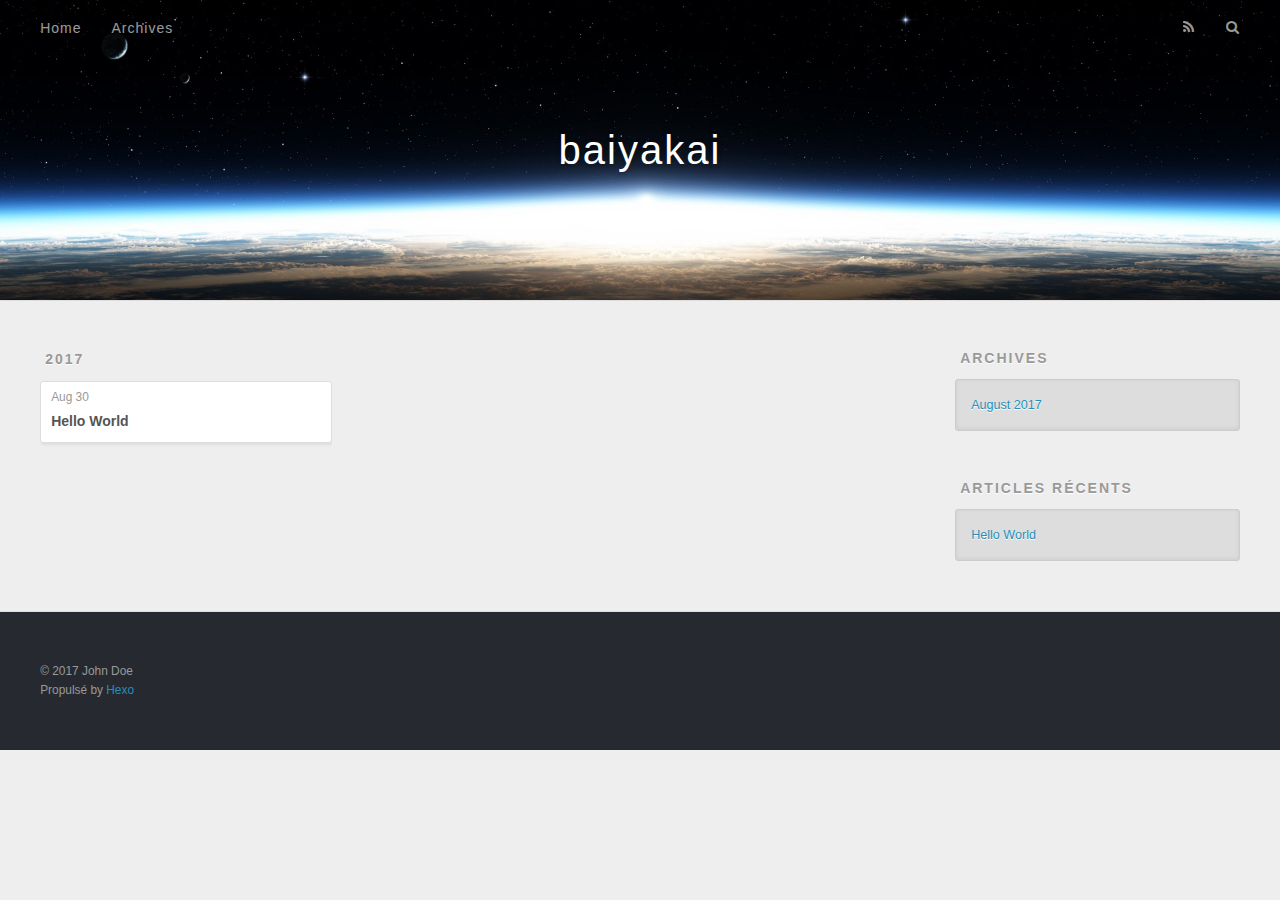
==== archives/index.html @ 4b51b8c6 "Site updated: 2017-08-30 03:11:16" ====
<!DOCTYPE html>
<html>
<head>
  <meta charset="utf-8">
  
  <title>Archives | baiyakai</title>
  <meta name="viewport" content="width=device-width, initial-scale=1, maximum-scale=1">
  <meta property="og:type" content="website">
<meta property="og:title" content="baiyakai">
<meta property="og:url" content="http://yoursite.com/archives/index.html">
<meta property="og:site_name" content="baiyakai">
<meta name="twitter:card" content="summary">
<meta name="twitter:title" content="baiyakai">
  
    <link rel="alternate" href="/atom.xml" title="baiyakai" type="application/atom+xml">
  
  
    <link rel="icon" href="/favicon.png">
  
  
    <link href="//fonts.googleapis.com/css?family=Source+Code+Pro" rel="stylesheet" type="text/css">
  
  <link rel="stylesheet" href="/css/style.css">
  

</head>

<body>
  <div id="container">
    <div id="wrap">
      <header id="header">
  <div id="banner"></div>
  <div id="header-outer" class="outer">
    <div id="header-title" class="inner">
      <h1 id="logo-wrap">
        <a href="/" id="logo">baiyakai</a>
      </h1>
      
    </div>
    <div id="header-inner" class="inner">
      <nav id="main-nav">
        <a id="main-nav-toggle" class="nav-icon"></a>
        
          <a class="main-nav-link" href="/">Home</a>
        
          <a class="main-nav-link" href="/archives">Archives</a>
        
      </nav>
      <nav id="sub-nav">
        
          <a id="nav-rss-link" class="nav-icon" href="/atom.xml" title="Flux RSS"></a>
        
        <a id="nav-search-btn" class="nav-icon" title="Rechercher"></a>
      </nav>
      <div id="search-form-wrap">
        <form action="//google.com/search" method="get" accept-charset="UTF-8" class="search-form"><input type="search" name="q" class="search-form-input" placeholder="Search"><button type="submit" class="search-form-submit">&#xF002;</button><input type="hidden" name="sitesearch" value="http://yoursite.com"></form>
      </div>
    </div>
  </div>
</header>
      <div class="outer">
        <section id="main">
  
  
    
    
      
      
      <section class="archives-wrap">
        <div class="archive-year-wrap">
          <a href="/archives/2017" class="archive-year">2017</a>
        </div>
        <div class="archives">
    
    <article class="archive-article archive-type-post">
  <div class="archive-article-inner">
    <header class="archive-article-header">
      <a href="/2017/08/30/hello-world/" class="archive-article-date">
  <time datetime="2017-08-29T18:01:33.003Z" itemprop="datePublished">Aug 30</time>
</a>
      
  
    <h1 itemprop="name">
      <a class="archive-article-title" href="/2017/08/30/hello-world/">Hello World</a>
    </h1>
  

    </header>
  </div>
</article>
  
  
    </div></section>
  

</section>
        
          <aside id="sidebar">
  
    

  
    

  
    
  
    
  <div class="widget-wrap">
    <h3 class="widget-title">Archives</h3>
    <div class="widget">
      <ul class="archive-list"><li class="archive-list-item"><a class="archive-list-link" href="/archives/2017/08/">August 2017</a></li></ul>
    </div>
  </div>


  
    
  <div class="widget-wrap">
    <h3 class="widget-title">Articles récents</h3>
    <div class="widget">
      <ul>
        
          <li>
            <a href="/2017/08/30/hello-world/">Hello World</a>
          </li>
        
      </ul>
    </div>
  </div>

  
</aside>
        
      </div>
      <footer id="footer">
  
  <div class="outer">
    <div id="footer-info" class="inner">
      &copy; 2017 John Doe<br>
      Propulsé by <a href="http://hexo.io/" target="_blank">Hexo</a>
    </div>
  </div>
</footer>
    </div>
    <nav id="mobile-nav">
  
    <a href="/" class="mobile-nav-link">Home</a>
  
    <a href="/archives" class="mobile-nav-link">Archives</a>
  
</nav>
    

<script src="//ajax.googleapis.com/ajax/libs/jquery/2.0.3/jquery.min.js"></script>


  <link rel="stylesheet" href="/fancybox/jquery.fancybox.css">
  <script src="/fancybox/jquery.fancybox.pack.js"></script>


<script src="/js/script.js"></script>

  </div>
</body>
</html>
---- css/style.css ----
body {
  width: 100%;
}
body:before,
body:after {
  content: "";
  display: table;
}
body:after {
  clear: both;
}
html,
body,
div,
span,
applet,
object,
iframe,
h1,
h2,
h3,
h4,
h5,
h6,
p,
blockquote,
pre,
a,
abbr,
acronym,
address,
big,
cite,
code,
del,
dfn,
em,
img,
ins,
kbd,
q,
s,
samp,
small,
strike,
strong,
sub,
sup,
tt,
var,
dl,
dt,
dd,
ol,
ul,
li,
fieldset,
form,
label,
legend,
table,
caption,
tbody,
tfoot,
thead,
tr,
th,
td {
  margin: 0;
  padding: 0;
  border: 0;
  outline: 0;
  font-weight: inherit;
  font-style: inherit;
  font-family: inherit;
  font-size: 100%;
  vertical-align: baseline;
}
body {
  line-height: 1;
  color: #000;
  background: #fff;
}
ol,
ul {
  list-style: none;
}
table {
  border-collapse: separate;
  border-spacing: 0;
  vertical-align: middle;
}
caption,
th,
td {
  text-align: left;
  font-weight: normal;
  vertical-align: middle;
}
a img {
  border: none;
}
input,
button {
  margin: 0;
  padding: 0;
}
input::-moz-focus-inner,
button::-moz-focus-inner {
  border: 0;
  padding: 0;
}
@font-face {
  font-family: FontAwesome;
  font-style: normal;
  font-weight: normal;
  src: url("fonts/fontawesome-webfont.eot?v=#4.0.3");
  src: url("fonts/fontawesome-webfont.eot?#iefix&v=#4.0.3") format("embedded-opentype"), url("fonts/fontawesome-webfont.woff?v=#4.0.3") format("woff"), url("fonts/fontawesome-webfont.ttf?v=#4.0.3") format("truetype"), url("fonts/fontawesome-webfont.svg#fontawesomeregular?v=#4.0.3") format("svg");
}
html,
body,
#container {
  height: 100%;
}
body {
  background: #eee;
  font: 14px "Helvetica Neue", Helvetica, Arial, sans-serif;
  -webkit-text-size-adjust: 100%;
}
.outer {
  max-width: 1220px;
  margin: 0 auto;
  padding: 0 20px;
}
.outer:before,
.outer:after {
  content: "";
  display: table;
}
.outer:after {
  clear: both;
}
.inner {
  display: inline;
  float: left;
  width: 98.33333333333333%;
  margin: 0 0.833333333333333%;
}
.left,
.alignleft {
  float: left;
}
.right,
.alignright {
  float: right;
}
.clear {
  clear: both;
}
#container {
  position: relative;
}
.mobile-nav-on {
  overflow: hidden;
}
#wrap {
  height: 100%;
  width: 100%;
  position: absolute;
  top: 0;
  left: 0;
  -webkit-transition: 0.2s ease-out;
  -moz-transition: 0.2s ease-out;
  -ms-transition: 0.2s ease-out;
  transition: 0.2s ease-out;
  z-index: 1;
  background: #eee;
}
.mobile-nav-on #wrap {
  left: 280px;
}
@media screen and (min-width: 768px) {
  #main {
    display: inline;
    float: left;
    width: 73.33333333333333%;
    margin: 0 0.833333333333333%;
  }
}
.article-date,
.article-category-link,
.archive-year,
.widget-title {
  text-decoration: none;
  text-transform: uppercase;
  letter-spacing: 2px;
  color: #999;
  margin-bottom: 1em;
  margin-left: 5px;
  line-height: 1em;
  text-shadow: 0 1px #fff;
  font-weight: bold;
}
.article-inner,
.archive-article-inner {
  background: #fff;
  -webkit-box-shadow: 1px 2px 3px #ddd;
  box-shadow: 1px 2px 3px #ddd;
  border: 1px solid #ddd;
  border-radius: 3px;
}
.article-entry h1,
.widget h1 {
  font-size: 2em;
}
.article-entry h2,
.widget h2 {
  font-size: 1.5em;
}
.article-entry h3,
.widget h3 {
  font-size: 1.3em;
}
.article-entry h4,
.widget h4 {
  font-size: 1.2em;
}
.article-entry h5,
.widget h5 {
  font-size: 1em;
}
.article-entry h6,
.widget h6 {
  font-size: 1em;
  color: #999;
}
.article-entry hr,
.widget hr {
  border: 1px dashed #ddd;
}
.article-entry strong,
.widget strong {
  font-weight: bold;
}
.article-entry em,
.widget em,
.article-entry cite,
.widget cite {
  font-style: italic;
}
.article-entry sup,
.widget sup,
.article-entry sub,
.widget sub {
  font-size: 0.75em;
  line-height: 0;
  position: relative;
  vertical-align: baseline;
}
.article-entry sup,
.widget sup {
  top: -0.5em;
}
.article-entry sub,
.widget sub {
  bottom: -0.2em;
}
.article-entry small,
.widget small {
  font-size: 0.85em;
}
.article-entry acronym,
.widget acronym,
.article-entry abbr,
.widget abbr {
  border-bottom: 1px dotted;
}
.article-entry ul,
.widget ul,
.article-entry ol,
.widget ol,
.article-entry dl,
.widget dl {
  margin: 0 20px;
  line-height: 1.6em;
}
.article-entry ul ul,
.widget ul ul,
.article-entry ol ul,
.widget ol ul,
.article-entry ul ol,
.widget ul ol,
.article-entry ol ol,
.widget ol ol {
  margin-top: 0;
  margin-bottom: 0;
}
.article-entry ul,
.widget ul {
  list-style: disc;
}
.article-entry ol,
.widget ol {
  list-style: decimal;
}
.article-entry dt,
.widget dt {
  font-weight: bold;
}
#header {
  height: 300px;
  position: relative;
  border-bottom: 1px solid #ddd;
}
#header:before,
#header:after {
  content: "";
  position: absolute;
  left: 0;
  right: 0;
  height: 40px;
}
#header:before {
  top: 0;
  background: -webkit-linear-gradient(rgba(0,0,0,0.2), transparent);
  background: -moz-linear-gradient(rgba(0,0,0,0.2), transparent);
  background: -ms-linear-gradient(rgba(0,0,0,0.2), transparent);
  background: linear-gradient(rgba(0,0,0,0.2), transparent);
}
#header:after {
  bottom: 0;
  background: -webkit-linear-gradient(transparent, rgba(0,0,0,0.2));
  background: -moz-linear-gradient(transparent, rgba(0,0,0,0.2));
  background: -ms-linear-gradient(transparent, rgba(0,0,0,0.2));
  background: linear-gradient(transparent, rgba(0,0,0,0.2));
}
#header-outer {
  height: 100%;
  position: relative;
}
#header-inner {
  position: relative;
  overflow: hidden;
}
#banner {
  position: absolute;
  top: 0;
  left: 0;
  width: 100%;
  height: 100%;
  background: url("images/banner.jpg") center #000;
  -webkit-background-size: cover;
  -moz-background-size: cover;
  background-size: cover;
  z-index: -1;
}
#header-title {
  text-align: center;
  height: 40px;
  position: absolute;
  top: 50%;
  left: 0;
  margin-top: -20px;
}
#logo,
#subtitle {
  text-decoration: none;
  color: #fff;
  font-weight: 300;
  text-shadow: 0 1px 4px rgba(0,0,0,0.3);
}
#logo {
  font-size: 40px;
  line-height: 40px;
  letter-spacing: 2px;
}
#subtitle {
  font-size: 16px;
  line-height: 16px;
  letter-spacing: 1px;
}
#subtitle-wrap {
  margin-top: 16px;
}
#main-nav {
  float: left;
  margin-left: -15px;
}
.nav-icon,
.main-nav-link {
  float: left;
  color: #fff;
  opacity: 0.6;
  text-decoration: none;
  text-shadow: 0 1px rgba(0,0,0,0.2);
  -webkit-transition: opacity 0.2s;
  -moz-transition: opacity 0.2s;
  -ms-transition: opacity 0.2s;
  transition: opacity 0.2s;
  display: block;
  padding: 20px 15px;
}
.nav-icon:hover,
.main-nav-link:hover {
  opacity: 1;
}
.nav-icon {
  font-family: FontAwesome;
  text-align: center;
  font-size: 14px;
  width: 14px;
  height: 14px;
  padding: 20px 15px;
  position: relative;
  cursor: pointer;
}
.main-nav-link {
  font-weight: 300;
  letter-spacing: 1px;
}
@media screen and (max-width: 479px) {
  .main-nav-link {
    display: none;
  }
}
#main-nav-toggle {
  display: none;
}
#main-nav-toggle:before {
  content: "\f0c9";
}
@media screen and (max-width: 479px) {
  #main-nav-toggle {
    display: block;
  }
}
#sub-nav {
  float: right;
  margin-right: -15px;
}
#nav-rss-link:before {
  content: "\f09e";
}
#nav-search-btn:before {
  content: "\f002";
}
#search-form-wrap {
  position: absolute;
  top: 15px;
  width: 150px;
  height: 30px;
  right: -150px;
  opacity: 0;
  -webkit-transition: 0.2s ease-out;
  -moz-transition: 0.2s ease-out;
  -ms-transition: 0.2s ease-out;
  transition: 0.2s ease-out;
}
#search-form-wrap.on {
  opacity: 1;
  right: 0;
}
@media screen and (max-width: 479px) {
  #search-form-wrap {
    width: 100%;
    right: -100%;
  }
}
.search-form {
  position: absolute;
  top: 0;
  left: 0;
  right: 0;
  background: #fff;
  padding: 5px 15px;
  border-radius: 15px;
  -webkit-box-shadow: 0 0 10px rgba(0,0,0,0.3);
  box-shadow: 0 0 10px rgba(0,0,0,0.3);
}
.search-form-input {
  border: none;
  background: none;
  color: #555;
  width: 100%;
  font: 13px "Helvetica Neue", Helvetica, Arial, sans-serif;
  outline: none;
}
.search-form-input::-webkit-search-results-decoration,
.search-form-input::-webkit-search-cancel-button {
  -webkit-appearance: none;
}
.search-form-submit {
  position: absolute;
  top: 50%;
  right: 10px;
  margin-top: -7px;
  font: 13px FontAwesome;
  border: none;
  background: none;
  color: #bbb;
  cursor: pointer;
}
.search-form-submit:hover,
.search-form-submit:focus {
  color: #777;
}
.article {
  margin: 50px 0;
}
.article-inner {
  overflow: hidden;
}
.article-meta:before,
.article-meta:after {
  content: "";
  display: table;
}
.article-meta:after {
  clear: both;
}
.article-date {
  float: left;
}
.article-category {
  float: left;
  line-height: 1em;
  color: #ccc;
  text-shadow: 0 1px #fff;
  margin-left: 8px;
}
.article-category:before {
  content: "\2022";
}
.article-category-link {
  margin: 0 12px 1em;
}
.article-header {
  padding: 20px 20px 0;
}
.article-title {
  text-decoration: none;
  font-size: 2em;
  font-weight: bold;
  color: #555;
  line-height: 1.1em;
  -webkit-transition: color 0.2s;
  -moz-transition: color 0.2s;
  -ms-transition: color 0.2s;
  transition: color 0.2s;
}
a.article-title:hover {
  color: #258fb8;
}
.article-entry {
  color: #555;
  padding: 0 20px;
}
.article-entry:before,
.article-entry:after {
  content: "";
  display: table;
}
.article-entry:after {
  clear: both;
}
.article-entry p,
.article-entry table {
  line-height: 1.6em;
  margin: 1.6em 0;
}
.article-entry h1,
.article-entry h2,
.article-entry h3,
.article-entry h4,
.article-entry h5,
.article-entry h6 {
  font-weight: bold;
}
.article-entry h1,
.article-entry h2,
.article-entry h3,
.article-entry h4,
.article-entry h5,
.article-entry h6 {
  line-height: 1.1em;
  margin: 1.1em 0;
}
.article-entry a {
  color: #258fb8;
  text-decoration: none;
}
.article-entry a:hover {
  text-decoration: underline;
}
.article-entry ul,
.article-entry ol,
.article-entry dl {
  margin-top: 1.6em;
  margin-bottom: 1.6em;
}
.article-entry img,
.article-entry video {
  max-width: 100%;
  height: auto;
  display: block;
  margin: auto;
}
.article-entry iframe {
  border: none;
}
.article-entry table {
  width: 100%;
  border-collapse: collapse;
  border-spacing: 0;
}
.article-entry th {
  font-weight: bold;
  border-bottom: 3px solid #ddd;
  padding-bottom: 0.5em;
}
.article-entry td {
  border-bottom: 1px solid #ddd;
  padding: 10px 0;
}
.article-entry blockquote {
  font-family: Georgia, "Times New Roman", serif;
  font-size: 1.4em;
  margin: 1.6em 20px;
  text-align: center;
}
.article-entry blockquote footer {
  font-size: 14px;
  margin: 1.6em 0;
  font-family: "Helvetica Neue", Helvetica, Arial, sans-serif;
}
.article-entry blockquote footer cite:before {
  content: "—";
  padding: 0 0.5em;
}
.article-entry .pullquote {
  text-align: left;
  width: 45%;
  margin: 0;
}
.article-entry .pullquote.left {
  margin-left: 0.5em;
  margin-right: 1em;
}
.article-entry .pullquote.right {
  margin-right: 0.5em;
  margin-left: 1em;
}
.article-entry .caption {
  color: #999;
  display: block;
  font-size: 0.9em;
  margin-top: 0.5em;
  position: relative;
  text-align: center;
}
.article-entry .video-container {
  position: relative;
  padding-top: 56.25%;
  height: 0;
  overflow: hidden;
}
.article-entry .video-container iframe,
.article-entry .video-container object,
.article-entry .video-container embed {
  position: absolute;
  top: 0;
  left: 0;
  width: 100%;
  height: 100%;
  margin-top: 0;
}
.article-more-link a {
  display: inline-block;
  line-height: 1em;
  padding: 6px 15px;
  border-radius: 15px;
  background: #eee;
  color: #999;
  text-shadow: 0 1px #fff;
  text-decoration: none;
}
.article-more-link a:hover {
  background: #258fb8;
  color: #fff;
  text-decoration: none;
  text-shadow: 0 1px #1e7293;
}
.article-footer {
  font-size: 0.85em;
  line-height: 1.6em;
  border-top: 1px solid #ddd;
  padding-top: 1.6em;
  margin: 0 20px 20px;
}
.article-footer:before,
.article-footer:after {
  content: "";
  display: table;
}
.article-footer:after {
  clear: both;
}
.article-footer a {
  color: #999;
  text-decoration: none;
}
.article-footer a:hover {
  color: #555;
}
.article-tag-list-item {
  float: left;
  margin-right: 10px;
}
.article-tag-list-link:before {
  content: "#";
}
.article-comment-link {
  float: right;
}
.article-comment-link:before {
  content: "\f075";
  font-family: FontAwesome;
  padding-right: 8px;
}
.article-share-link {
  cursor: pointer;
  float: right;
  margin-left: 20px;
}
.article-share-link:before {
  content: "\f064";
  font-family: FontAwesome;
  padding-right: 6px;
}
#article-nav {
  position: relative;
}
#article-nav:before,
#article-nav:after {
  content: "";
  display: table;
}
#article-nav:after {
  clear: both;
}
@media screen and (min-width: 768px) {
  #article-nav {
    margin: 50px 0;
  }
  #article-nav:before {
    width: 8px;
    height: 8px;
    position: absolute;
    top: 50%;
    left: 50%;
    margin-top: -4px;
    margin-left: -4px;
    content: "";
    border-radius: 50%;
    background: #ddd;
    -webkit-box-shadow: 0 1px 2px #fff;
    box-shadow: 0 1px 2px #fff;
  }
}
.article-nav-link-wrap {
  text-decoration: none;
  text-shadow: 0 1px #fff;
  color: #999;
  -webkit-box-sizing: border-box;
  -moz-box-sizing: border-box;
  box-sizing: border-box;
  margin-top: 50px;
  text-align: center;
  display: block;
}
.article-nav-link-wrap:hover {
  color: #555;
}
@media screen and (min-width: 768px) {
  .article-nav-link-wrap {
    width: 50%;
    margin-top: 0;
  }
}
@media screen and (min-width: 768px) {
  #article-nav-newer {
    float: left;
    text-align: right;
    padding-right: 20px;
  }
}
@media screen and (min-width: 768px) {
  #article-nav-older {
    float: right;
    text-align: left;
    padding-left: 20px;
  }
}
.article-nav-caption {
  text-transform: uppercase;
  letter-spacing: 2px;
  color: #ddd;
  line-height: 1em;
  font-weight: bold;
}
#article-nav-newer .article-nav-caption {
  margin-right: -2px;
}
.article-nav-title {
  font-size: 0.85em;
  line-height: 1.6em;
  margin-top: 0.5em;
}
.article-share-box {
  position: absolute;
  display: none;
  background: #fff;
  -webkit-box-shadow: 1px 2px 10px rgba(0,0,0,0.2);
  box-shadow: 1px 2px 10px rgba(0,0,0,0.2);
  border-radius: 3px;
  margin-left: -145px;
  overflow: hidden;
  z-index: 1;
}
.article-share-box.on {
  display: block;
}
.article-share-input {
  width: 100%;
  background: none;
  -webkit-box-sizing: border-box;
  -moz-box-sizing: border-box;
  box-sizing: border-box;
  font: 14px "Helvetica Neue", Helvetica, Arial, sans-serif;
  padding: 0 15px;
  color: #555;
  outline: none;
  border: 1px solid #ddd;
  border-radius: 3px 3px 0 0;
  height: 36px;
  line-height: 36px;
}
.article-share-links {
  background: #eee;
}
.article-share-links:before,
.article-share-links:after {
  content: "";
  display: table;
}
.article-share-links:after {
  clear: both;
}
.article-share-twitter,
.article-share-facebook,
.article-share-pinterest,
.article-share-google {
  width: 50px;
  height: 36px;
  display: block;
  float: left;
  position: relative;
  color: #999;
  text-shadow: 0 1px #fff;
}
.article-share-twitter:before,
.article-share-facebook:before,
.article-share-pinterest:before,
.article-share-google:before {
  font-size: 20px;
  font-family: FontAwesome;
  width: 20px;
  height: 20px;
  position: absolute;
  top: 50%;
  left: 50%;
  margin-top: -10px;
  margin-left: -10px;
  text-align: center;
}
.article-share-twitter:hover,
.article-share-facebook:hover,
.article-share-pinterest:hover,
.article-share-google:hover {
  color: #fff;
}
.article-share-twitter:before {
  content: "\f099";
}
.article-share-twitter:hover {
  background: #00aced;
  text-shadow: 0 1px #008abe;
}
.article-share-facebook:before {
  content: "\f09a";
}
.article-share-facebook:hover {
  background: #3b5998;
  text-shadow: 0 1px #2f477a;
}
.article-share-pinterest:before {
  content: "\f0d2";
}
.article-share-pinterest:hover {
  background: #cb2027;
  text-shadow: 0 1px #a21a1f;
}
.article-share-google:before {
  content: "\f0d5";
}
.article-share-google:hover {
  background: #dd4b39;
  text-shadow: 0 1px #be3221;
}
.article-gallery {
  background: #000;
  position: relative;
}
.article-gallery-photos {
  position: relative;
  overflow: hidden;
}
.article-gallery-img {
  display: none;
  max-width: 100%;
}
.article-gallery-img:first-child {
  display: block;
}
.article-gallery-img.loaded {
  position: absolute;
  display: block;
}
.article-gallery-img img {
  display: block;
  max-width: 100%;
  margin: 0 auto;
}
#comments {
  background: #fff;
  -webkit-box-shadow: 1px 2px 3px #ddd;
  box-shadow: 1px 2px 3px #ddd;
  padding: 20px;
  border: 1px solid #ddd;
  border-radius: 3px;
  margin: 50px 0;
}
#comments a {
  color: #258fb8;
}
.archives-wrap {
  margin: 50px 0;
}
.archives:before,
.archives:after {
  content: "";
  display: table;
}
.archives:after {
  clear: both;
}
.archive-year-wrap {
  margin-bottom: 1em;
}
.archives {
  -webkit-column-gap: 10px;
  -moz-column-gap: 10px;
  column-gap: 10px;
}
@media screen and (min-width: 480px) and (max-width: 767px) {
  .archives {
    -webkit-column-count: 2;
    -moz-column-count: 2;
    column-count: 2;
  }
}
@media screen and (min-width: 768px) {
  .archives {
    -webkit-column-count: 3;
    -moz-column-count: 3;
    column-count: 3;
  }
}
.archive-article {
  -webkit-column-break-inside: avoid;
  page-break-inside: avoid;
  overflow: hidden;
  break-inside: avoid-column;
}
.archive-article-inner {
  padding: 10px;
  margin-bottom: 15px;
}
.archive-article-title {
  text-decoration: none;
  font-weight: bold;
  color: #555;
  -webkit-transition: color 0.2s;
  -moz-transition: color 0.2s;
  -ms-transition: color 0.2s;
  transition: color 0.2s;
  line-height: 1.6em;
}
.archive-article-title:hover {
  color: #258fb8;
}
.archive-article-footer {
  margin-top: 1em;
}
.archive-article-date {
  color: #999;
  text-decoration: none;
  font-size: 0.85em;
  line-height: 1em;
  margin-bottom: 0.5em;
  display: block;
}
#page-nav {
  margin: 50px auto;
  background: #fff;
  -webkit-box-shadow: 1px 2px 3px #ddd;
  box-shadow: 1px 2px 3px #ddd;
  border: 1px solid #ddd;
  border-radius: 3px;
  text-align: center;
  color: #999;
  overflow: hidden;
}
#page-nav:before,
#page-nav:after {
  content: "";
  display: table;
}
#page-nav:after {
  clear: both;
}
#page-nav a,
#page-nav span {
  padding: 10px 20px;
  line-height: 1;
  height: 2ex;
}
#page-nav a {
  color: #999;
  text-decoration: none;
}
#page-nav a:hover {
  background: #999;
  color: #fff;
}
#page-nav .prev {
  float: left;
}
#page-nav .next {
  float: right;
}
#page-nav .page-number {
  display: inline-block;
}
@media screen and (max-width: 479px) {
  #page-nav .page-number {
    display: none;
  }
}
#page-nav .current {
  color: #555;
  font-weight: bold;
}
#page-nav .space {
  color: #ddd;
}
#footer {
  background: #262a30;
  padding: 50px 0;
  border-top: 1px solid #ddd;
  color: #999;
}
#footer a {
  color: #258fb8;
  text-decoration: none;
}
#footer a:hover {
  text-decoration: underline;
}
#footer-info {
  line-height: 1.6em;
  font-size: 0.85em;
}
.article-entry pre,
.article-entry .highlight {
  background: #2d2d2d;
  margin: 0 -20px;
  padding: 15px 20px;
  border-style: solid;
  border-color: #ddd;
  border-width: 1px 0;
  overflow: auto;
  color: #ccc;
  line-height: 22.400000000000002px;
}
.article-entry .highlight .gutter pre,
.article-entry .gist .gist-file .gist-data .line-numbers {
  color: #666;
  font-size: 0.85em;
}
.article-entry pre,
.article-entry code {
  font-family: "Source Code Pro", Consolas, Monaco, Menlo, Consolas, monospace;
}
.article-entry code {
  background: #eee;
  text-shadow: 0 1px #fff;
  padding: 0 0.3em;
}
.article-entry pre code {
  background: none;
  text-shadow: none;
  padding: 0;
}
.article-entry .highlight pre {
  border: none;
  margin: 0;
  padding: 0;
}
.article-entry .highlight table {
  margin: 0;
  width: auto;
}
.article-entry .highlight td {
  border: none;
  padding: 0;
}
.article-entry .highlight figcaption {
  font-size: 0.85em;
  color: #999;
  line-height: 1em;
  margin-bottom: 1em;
}
.article-entry .highlight figcaption:before,
.article-entry .highlight figcaption:after {
  content: "";
  display: table;
}
.article-entry .highlight figcaption:after {
  clear: both;
}
.article-entry .highlight figcaption a {
  float: right;
}
.article-entry .highlight .gutter pre {
  text-align: right;
  padding-right: 20px;
}
.article-entry .highlight .line {
  height: 22.400000000000002px;
}
.article-entry .highlight .line.marked {
  background: #515151;
}
.article-entry .gist {
  margin: 0 -20px;
  border-style: solid;
  border-color: #ddd;
  border-width: 1px 0;
  background: #2d2d2d;
  padding: 15px 20px 15px 0;
}
.article-entry .gist .gist-file {
  border: none;
  font-family: "Source Code Pro", Consolas, Monaco, Menlo, Consolas, monospace;
  margin: 0;
}
.article-entry .gist .gist-file .gist-data {
  background: none;
  border: none;
}
.article-entry .gist .gist-file .gist-data .line-numbers {
  background: none;
  border: none;
  padding: 0 20px 0 0;
}
.article-entry .gist .gist-file .gist-data .line-data {
  padding: 0 !important;
}
.article-entry .gist .gist-file .highlight {
  margin: 0;
  padding: 0;
  border: none;
}
.article-entry .gist .gist-file .gist-meta {
  background: #2d2d2d;
  color: #999;
  font: 0.85em "Helvetica Neue", Helvetica, Arial, sans-serif;
  text-shadow: 0 0;
  padding: 0;
  margin-top: 1em;
  margin-left: 20px;
}
.article-entry .gist .gist-file .gist-meta a {
  color: #258fb8;
  font-weight: normal;
}
.article-entry .gist .gist-file .gist-meta a:hover {
  text-decoration: underline;
}
pre .comment,
pre .title {
  color: #999;
}
pre .variable,
pre .attribute,
pre .tag,
pre .regexp,
pre .ruby .constant,
pre .xml .tag .title,
pre .xml .pi,
pre .xml .doctype,
pre .html .doctype,
pre .css .id,
pre .css .class,
pre .css .pseudo {
  color: #f2777a;
}
pre .number,
pre .preprocessor,
pre .built_in,
pre .literal,
pre .params,
pre .constant {
  color: #f99157;
}
pre .class,
pre .ruby .class .title,
pre .css .rules .attribute {
  color: #9c9;
}
pre .string,
pre .value,
pre .inheritance,
pre .header,
pre .ruby .symbol,
pre .xml .cdata {
  color: #9c9;
}
pre .css .hexcolor {
  color: #6cc;
}
pre .function,
pre .python .decorator,
pre .python .title,
pre .ruby .function .title,
pre .ruby .title .keyword,
pre .perl .sub,
pre .javascript .title,
pre .coffeescript .title {
  color: #69c;
}
pre .keyword,
pre .javascript .function {
  color: #c9c;
}
@media screen and (max-width: 479px) {
  #mobile-nav {
    position: absolute;
    top: 0;
    left: 0;
    width: 280px;
    height: 100%;
    background: #191919;
    border-right: 1px solid #fff;
  }
}
@media screen and (max-width: 479px) {
  .mobile-nav-link {
    display: block;
    color: #999;
    text-decoration: none;
    padding: 15px 20px;
    font-weight: bold;
  }
  .mobile-nav-link:hover {
    color: #fff;
  }
}
@media screen and (min-width: 768px) {
  #sidebar {
    display: inline;
    float: left;
    width: 23.333333333333332%;
    margin: 0 0.833333333333333%;
  }
}
.widget-wrap {
  margin: 50px 0;
}
.widget {
  color: #777;
  text-shadow: 0 1px #fff;
  background: #ddd;
  -webkit-box-shadow: 0 -1px 4px #ccc inset;
  box-shadow: 0 -1px 4px #ccc inset;
  border: 1px solid #ccc;
  padding: 15px;
  border-radius: 3px;
}
.widget a {
  color: #258fb8;
  text-decoration: none;
}
.widget a:hover {
  text-decoration: underline;
}
.widget ul ul,
.widget ol ul,
.widget dl ul,
.widget ul ol,
.widget ol ol,
.widget dl ol,
.widget ul dl,
.widget ol dl,
.widget dl dl {
  margin-left: 15px;
  list-style: disc;
}
.widget {
  line-height: 1.6em;
  word-wrap: break-word;
  font-size: 0.9em;
}
.widget ul,
.widget ol {
  list-style: none;
  margin: 0;
}
.widget ul ul,
.widget ol ul,
.widget ul ol,
.widget ol ol {
  margin: 0 20px;
}
.widget ul ul,
.widget ol ul {
  list-style: disc;
}
.widget ul ol,
.widget ol ol {
  list-style: decimal;
}
.category-list-count,
.tag-list-count,
.archive-list-count {
  padding-left: 5px;
  color: #999;
  font-size: 0.85em;
}
.category-list-count:before,
.tag-list-count:before,
.archive-list-count:before {
  content: "(";
}
.category-list-count:after,
.tag-list-count:after,
.archive-list-count:after {
  content: ")";
}
.tagcloud a {
  margin-right: 5px;
  display: inline-block;
}
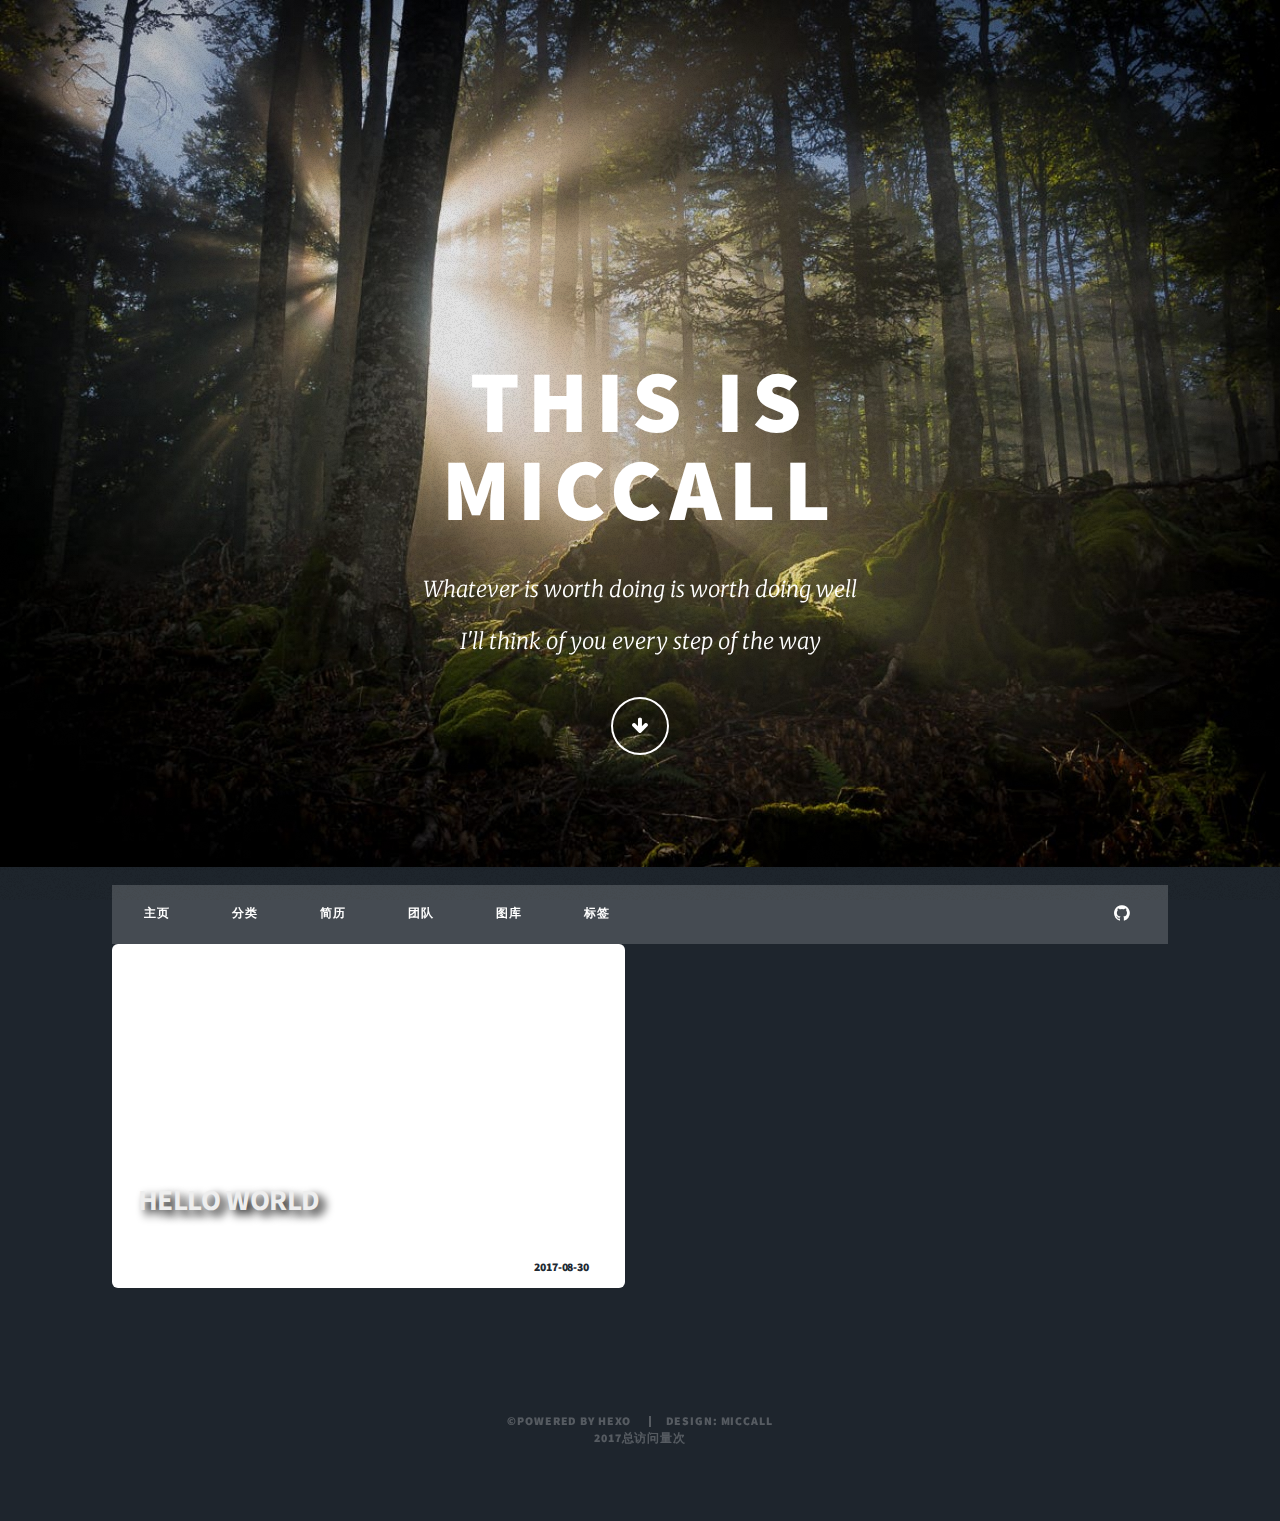
==== commit 32ff3c1d: "Site updated: 2017-08-30 11:26:38" ====
--- a/archives/index.html
+++ b/archives/index.html
@@ -1,166 +1,173 @@
-<!DOCTYPE html>
+<!DOCTYPE HTML>
 <html>
+
 <head>
-  <meta charset="utf-8">
-  
-  <title>Archives | baiyakai</title>
-  <meta name="viewport" content="width=device-width, initial-scale=1, maximum-scale=1">
-  <meta property="og:type" content="website">
-<meta property="og:title" content="baiyakai">
-<meta property="og:url" content="http://yoursite.com/archives/index.html">
-<meta property="og:site_name" content="baiyakai">
-<meta name="twitter:card" content="summary">
-<meta name="twitter:title" content="baiyakai">
-  
-    <link rel="alternate" href="/atom.xml" title="baiyakai" type="application/atom+xml">
-  
-  
-    <link rel="icon" href="/favicon.png">
-  
-  
-    <link href="//fonts.googleapis.com/css?family=Source+Code+Pro" rel="stylesheet" type="text/css">
-  
-  <link rel="stylesheet" href="/css/style.css">
-  
+	<link rel="bookmark"  type="image/x-icon"  href="/img/logo_miccall.png"/>
+	 <link rel="shortcut icon" href="/img/logo_miccall.png">
+	
+			
+    <title>
+    白亚凯
+    </title>
+    <meta charset="utf-8" />
+    <meta name="viewport" content="width=device-width, initial-scale=1, user-scalable=no" />
+    <link rel="stylesheet" href="/css/mic_main.css" />
+    <link rel="stylesheet" href="/css/dropdownMenu.css" />
+    
+    	<script async src="//dn-lbstatics.qbox.me/busuanzi/2.3/busuanzi.pure.mini.js"></script>
+	
+    <noscript>
+        <link rel="stylesheet" href="/css/noscript.css" />
+    </noscript>
 
+			    <script src="/js/jquery.min.js"></script>
+    <script src="/js/jquery.scrollex.min.js"></script>
+    <script src="/js/jquery.scrolly.min.js"></script>
+    <script src="/js/skel.min.js"></script>
+    <script src="/js/util.js"></script>
+    <script src="/js/main.js"></script>
+	
 </head>
-
-<body>
-  <div id="container">
-    <div id="wrap">
-      <header id="header">
-  <div id="banner"></div>
-  <div id="header-outer" class="outer">
-    <div id="header-title" class="inner">
-      <h1 id="logo-wrap">
-        <a href="/" id="logo">baiyakai</a>
-      </h1>
-      
-    </div>
-    <div id="header-inner" class="inner">
-      <nav id="main-nav">
-        <a id="main-nav-toggle" class="nav-icon"></a>
-        
-          <a class="main-nav-link" href="/">Home</a>
-        
-          <a class="main-nav-link" href="/archives">Archives</a>
-        
-      </nav>
-      <nav id="sub-nav">
-        
-          <a id="nav-rss-link" class="nav-icon" href="/atom.xml" title="Flux RSS"></a>
-        
-        <a id="nav-search-btn" class="nav-icon" title="Rechercher"></a>
-      </nav>
-      <div id="search-form-wrap">
-        <form action="//google.com/search" method="get" accept-charset="UTF-8" class="search-form"><input type="search" name="q" class="search-form-input" placeholder="Search"><button type="submit" class="search-form-submit">&#xF002;</button><input type="hidden" name="sitesearch" value="http://yoursite.com"></form>
-      </div>
-    </div>
-  </div>
+    
+		<body class="is-loading">
+    <!-- Wrapper 外包 s-->
+    <div id="wrapper" class="fade-in">
+        <!-- Intro 头部显示 s -->
+                <div id="intro">
+            <h1>This is<br />
+                        MICCALL </h1>
+            <p> Whatever is worth doing is worth doing well <br/> I'll think of you every step of the way
+            </p>
+            <ul class="actions">
+                <li><a href="#header" class="button icon solo fa-arrow-down scrolly">Continue</a></li>
+            </ul>
+        </div>
+        <!-- Intro 头部显示 e -->
+        <!-- Header 头部logo start -->
+        <header id="header">
+    <a href="/" class="logo">MICCALL</a>
 </header>
-      <div class="outer">
-        <section id="main">
-  
-  
-    
-    
-      
-      
-      <section class="archives-wrap">
-        <div class="archive-year-wrap">
-          <a href="/archives/2017" class="archive-year">2017</a>
-        </div>
-        <div class="archives">
-    
-    <article class="archive-article archive-type-post">
-  <div class="archive-article-inner">
-    <header class="archive-article-header">
-      <a href="/2017/08/30/hello-world/" class="archive-article-date">
-  <time datetime="2017-08-29T18:01:33.003Z" itemprop="datePublished">Aug 30</time>
-</a>
-      
-  
-    <h1 itemprop="name">
-      <a class="archive-article-title" href="/2017/08/30/hello-world/">Hello World</a>
-    </h1>
-  
-
-    </header>
-  </div>
-</article>
-  
-  
-    </div></section>
-  
-
-</section>
-        
-          <aside id="sidebar">
-  
-    
-
-  
-    
-
-  
-    
-  
-    
-  <div class="widget-wrap">
-    <h3 class="widget-title">Archives</h3>
-    <div class="widget">
-      <ul class="archive-list"><li class="archive-list-item"><a class="archive-list-link" href="/archives/2017/08/">August 2017</a></li></ul>
-    </div>
-  </div>
+        <!-- Header 头部logo end -->
+        <!-- Nav 导航条 start -->
+        <nav id="nav" class="special" >
+            <ul class="menu links" >
+			<!-- Homepage  主页  --> 
+			<li >
+	            <a href="/" rel="nofollow">主页</a>
+	        </li>
+			<!-- categories_name  分类   --> 
+	        
+	        <li class="active">
+	            <a href="#s1">分类</a>
+	                    <ul class="submenu">
+	                        <li>
+	                        
+	                    </ul>
+	        </li>
+	        
+	        <!-- archives  归档   --> 
+	        
+	        
+		        <!-- Pages 自定义   -->
+		        
+		        <li>
+		            <a href="/about/" title="简历">
+		                简历
+		            </a>
+		        </li>
+		        
+		        <li>
+		            <a href="/group/" title="团队">
+		                团队
+		            </a>
+		        </li>
+		        
+		        <li>
+		            <a href="/gallery/" title="图库">
+		                图库
+		            </a>
+		        </li>
+		        
+		        <li>
+		            <a href="/tag/" title="标签">
+		                标签
+		            </a>
+		        </li>
+		        
 
 
+            </ul>
+            <!-- icons 图标   -->
+			<ul class="icons">
+		            
+		                <li><a href="https://github.com/miccall" class="icon fa-github"><span class="label">GitHub</span></a></li>
+		            
+		            
+		            
+		            
+			</ul>
+</nav>
+        <!-- Nav 导航条 end -->
+        <!-- Main 主要部分 start -->
+        
+        <!-- 文章列表   s -->
+        <div id="main" style="background-color: transparent; padding:0;">
+        <section class="link_container" style="margin-top: 0; background-color: transparent; ">
+            <div class="link_row">
+                <!-- 文章sample  s-->
+
+                 
+                <div class="6u 12u(narrower)">
+                    <section class="link_box special">
+                        <div class="page_title" style="background-image: url();background-position: center; background-repeat:no-repeat; background-size:cover;-moz-background-size:cover;">
+                            <!--标题-->
+                            <a href="/2017/08/30/hello-world/"><h2 class="page_title_text"> Hello World </h2></a>
+                            <!--段落-->
+                        </div>
+                        <div class="home-post-info">
+                            <!-- Author Avatar -->
+                            <div class="home-post-info-author-avatar">
+                                <h6><span class="home-post-info-data">2017-08-30</span></h6>
+                                <div class="home-post-info-Category">
+                                    <!-- Category -->
+                                    <span>
+                            <h6>
+                            <a class="post_category-link" href="http://localhost:4000/categories/Algorithm/"></a>                              
+                            </h6>
+
+                        </span>
+                                </div>
+                            </div>
+                        </div>
+                    </section>
+                </div>
+                <!-- 文章sample  e-->
+            
+            </div>
+        </section>
+        </div>
+        <!-- 文章列表   end -->
+        <!-- Main 主要部分 end -->
+        <!-- footer  页码 start-->
+        <footer style="text-align: center; padding-top: 2em;">
   
-    
-  <div class="widget-wrap">
-    <h3 class="widget-title">Articles récents</h3>
-    <div class="widget">
-      <ul>
-        
-          <li>
-            <a href="/2017/08/30/hello-world/">Hello World</a>
-          </li>
-        
-      </ul>
+</footer>
+
+        <!-- footer  页码 end-->
+        <!-- Copyright 版权 start -->
+                <div id="copyright">
+            <ul>
+                <li>&copy;Powered By <a href="https://hexo.io/zh-cn/" style="border-bottom: none;">hexo</a></li>
+                <li>Design: <a href="http://miccall.tech " style="border-bottom: none;">miccall</a></li>
+            </ul>
+            
+            	<span id="busuanzi_container_site_pv">2017总访问量<span id="busuanzi_value_site_pv"></span>次</span>
+			
+        </div>
+        <!-- Copyright 版权 end -->
     </div>
-  </div>
-
-  
-</aside>
-        
-      </div>
-      <footer id="footer">
-  
-  <div class="outer">
-    <div id="footer-info" class="inner">
-      &copy; 2017 John Doe<br>
-      Propulsé by <a href="http://hexo.io/" target="_blank">Hexo</a>
-    </div>
-  </div>
-</footer>
-    </div>
-    <nav id="mobile-nav">
-  
-    <a href="/" class="mobile-nav-link">Home</a>
-  
-    <a href="/archives" class="mobile-nav-link">Archives</a>
-  
-</nav>
-    
-
-<script src="//ajax.googleapis.com/ajax/libs/jquery/2.0.3/jquery.min.js"></script>
-
-
-  <link rel="stylesheet" href="/fancybox/jquery.fancybox.css">
-  <script src="/fancybox/jquery.fancybox.pack.js"></script>
-
-
-<script src="/js/script.js"></script>
-
-  </div>
+    <!-- Wrapper 外包 e-->
+    <!-- Scripts -->
 </body>
-</html>+ 	
+</html>
--- a/css/mic_main.css
+++ b/css/mic_main.css
@@ -0,0 +1,4461 @@
+@import url(font-awesome.min.css);
+@import url("https://fonts.googleapis.com/css?family=Merriweather:300,700,300italic,700italic|Source+Sans+Pro:900");
+@font-face { font-family: FZLT; /*这里是说明调用来的字体名字*/ src: url('source/fonts/FZLT.ttf'); /*这里是字体文件路径*/ }
+/* Reset */
+
+	html, body, div, span, applet, object, iframe, h1, h2, h3, h4, h5, h6, p, blockquote, pre, a, abbr, acronym, address, big, cite, code, del, dfn, em, img, ins, kbd, q, s, samp, small, strike, strong, sub, sup, tt, var, b, u, i, center, dl, dt, dd, ol, ul, li, fieldset, form, label, legend, table, caption, tbody, tfoot, thead, tr, th, td, article, aside, canvas, details, embed, figure, figcaption, footer, header, hgroup, menu, nav, output, ruby, section, summary, time, mark, audio, video {
+		margin: 0;
+		padding: 0;
+		border: 0;
+		font-size: 100%;
+		font: inherit;
+		vertical-align: baseline;
+	}
+
+	footer, header,nav {
+		display: block;
+	}
+
+	body {
+		line-height: 1;
+	}
+
+	ul {
+		list-style: none;
+	}
+
+
+	body {
+		-webkit-text-size-adjust: none;
+	}
+
+/* Wrapper */
+
+	#wrapper {
+		padding: 1rem;
+		-moz-transition: opacity 0.5s ease;
+		-webkit-transition: opacity 0.5s ease;
+		-ms-transition: opacity 0.5s ease;
+		transition: opacity 0.5s ease;
+		position: relative;
+		z-index: 1;
+		overflow: hidden;
+	}
+
+		#wrapper > .bg {
+			position: absolute;
+			top: 0;
+			left: 0;
+			width: 100%;
+			height: 100%;
+			background-color: #212931;
+			background-image: url("../../images/overlay.png"), linear-gradient(0deg, rgba(0, 0, 0, 0.1), rgba(0, 0, 0, 0.1)), url("../../images/bg.jpg");
+			background-size: auto,								auto,														100% auto;
+			background-position: center,								center,														top center;
+			background-repeat: repeat,								no-repeat,													no-repeat;
+			background-attachment: scroll,								scroll,														scroll;
+			z-index: -1;
+		}
+
+			#wrapper > .bg.fixed {
+				position: fixed;
+				width: 100vw;
+				height: 100vh;
+			}
+
+		#wrapper.fade-in:before {
+			-moz-pointer-events: none;
+			-webkit-pointer-events: none;
+			-ms-pointer-events: none;
+			pointer-events: none;
+			-moz-transition: opacity 1s ease-in-out;
+			-webkit-transition: opacity 1s ease-in-out;
+			-ms-transition: opacity 1s ease-in-out;
+			transition: opacity 1s ease-in-out;
+			-moz-transition-delay: 0.75s;
+			-webkit-transition-delay: 0.75s;
+			-ms-transition-delay: 0.75s;
+			transition-delay: 0.75s;
+			background: #1e252d;
+			content: '';
+			display: block;
+			height: 100%;
+			left: 0;
+			opacity: 0;
+			position: fixed;
+			top: 0;
+			width: 100%;
+		}
+
+		body.is-loading #wrapper.fade-in:before {
+			opacity: 1;
+		}
+
+		@media screen and (orientation: portrait) {
+
+			#wrapper > .bg {
+				background-size: auto,								auto,														auto 145%;
+			}
+
+		}
+		@media screen and (max-width: 480px) {
+			#wrapper {
+				padding: 0;
+			}
+		}
+
+/* Intro */
+
+	#intro {
+		color: #ffffff;
+		padding: 8rem 4rem 6rem 4rem ;
+		-moz-align-items: center;
+		-webkit-align-items: center;
+		-ms-align-items: center;
+		align-items: center;
+		display: -moz-flex;
+		display: -webkit-flex;
+		display: -ms-flex;
+		display: flex;
+		-moz-flex-direction: column;
+		-webkit-flex-direction: column;
+		-ms-flex-direction: column;
+		flex-direction: column;
+		-moz-justify-content: -moz-flex-end;
+		-webkit-justify-content: -webkit-flex-end;
+		-ms-justify-content: -ms-flex-end;
+		justify-content: flex-end;
+		-moz-transition: opacity 1s ease, -moz-transform 1s ease;
+		-webkit-transition: opacity 1s ease, -webkit-transform 1s ease;
+		-ms-transition: opacity 1s ease, -ms-transform 1s ease;
+		transition: opacity 1s ease, transform 1s ease;
+		position: relative;
+		cursor: default;
+		text-align: center;
+		z-index: 1;
+		margin-top: -6rem;
+		margin-bottom: 3rem;
+		min-height: 100vh;
+	}
+
+		#intro input, #intro select, #intro textarea {
+			color: #ffffff;
+		}
+
+		#intro a {
+			color: #ffffff;
+			border-bottom-color: rgba(255, 255, 255, 0.5);
+		}
+
+			#intro a:hover {
+				border-bottom-color: transparent;
+				color: #18bfef !important;
+			}
+
+		#intro strong, #intro b {
+			color: #ffffff;
+		}
+
+		#intro h1, #intro h2, #intro h3, #intro h4, #intro h5, #intro h6 {
+			font-family: "Source Sans Pro", Helvetica, sans-serif;
+			color: #ffffff;
+		}
+
+		#intro blockquote {
+			border-left-color: #ffffff;
+		}
+
+		#intro code {
+			background: rgba(255, 255, 255, 0.075);
+			border-color: #ffffff;
+		}
+
+		#intro hr {
+			border-bottom-color: #ffffff;
+		}
+
+		#intro input[type="submit"],
+		#intro input[type="reset"],
+		#intro input[type="button"],
+		#intro button,
+		#intro .button {
+			background-color: transparent;
+			box-shadow: inset 0 0 0 2px #ffffff;
+			color: #ffffff !important;
+		}
+
+			#intro input[type="submit"]:hover,
+			#intro input[type="reset"]:hover,
+			#intro input[type="button"]:hover,
+			#intro button:hover,
+			#intro .button:hover {
+				box-shadow: inset 0 0 0 2px #18bfef;
+				color: #18bfef !important;
+			}
+
+			#intro input[type="submit"].special,
+			#intro input[type="reset"].special,
+			#intro input[type="button"].special,
+			#intro button.special,
+			#intro .button.special {
+				background-color: #ffffff;
+				box-shadow: none;
+				color: #1e252d !important;
+			}
+
+				#intro input[type="submit"].special:hover,
+				#intro input[type="reset"].special:hover,
+				#intro input[type="button"].special:hover,
+				#intro button.special:hover,
+				#intro .button.special:hover {
+					background-color: #18bfef;
+				}
+
+		#intro h1 {
+			margin-top: 6rem;
+			letter-spacing:8px;
+			font-size: 6rem;
+			line-height: 1;
+		}
+
+		#intro p {
+			font-size: 1.5rem;
+			font-style: italic;
+			margin-top: -0.25rem;
+			text-align: center;
+		}
+
+		#intro + #header {
+			margin-top: -20rem;
+		}
+
+			#intro + #header .logo {
+				-moz-transform: translateY(2rem);
+				-webkit-transform: translateY(2rem);
+				-ms-transform: translateY(2rem);
+				transform: translateY(2rem);
+				opacity: 0;
+				visibility: hidden;
+			}
+
+		#intro.hidden {
+			-moz-pointer-events: none;
+			-webkit-pointer-events: none;
+			-ms-pointer-events: none;
+			pointer-events: none;
+			-moz-transform: translateY(2rem);
+			-webkit-transform: translateY(2rem);
+			-ms-transform: translateY(2rem);
+			transform: translateY(2rem);
+			-moz-transition: opacity 0.5s ease, -moz-transform 0.5s ease, visibility 0.5s;
+			-webkit-transition: opacity 0.5s ease, -webkit-transform 0.5s ease, visibility 0.5s;
+			-ms-transition: opacity 0.5s ease, -ms-transform 0.5s ease, visibility 0.5s;
+			transition: opacity 0.5s ease, transform 0.5s ease, visibility 0.5s;
+			opacity: 0;
+			visibility: hidden;
+		}
+
+			#intro.hidden + #header .logo {
+				-moz-transform: translateY(0);
+				-webkit-transform: translateY(0);
+				-ms-transform: translateY(0);
+				transform: translateY(0);
+				opacity: 1;
+				visibility: visible;
+			}
+
+		body.is-loading #intro {
+			-moz-transform: translateY(2rem);
+			-webkit-transform: translateY(2rem);
+			-ms-transform: translateY(2rem);
+			transform: translateY(2rem);
+			opacity: 0;
+		}
+
+			body.is-loading #intro:not(.hidden) + #header + #nav {
+				-moz-transform: translateY(4rem);
+				-webkit-transform: translateY(4rem);
+				-ms-transform: translateY(4rem);
+				transform: translateY(4rem);
+				opacity: 0;
+			}
+		@media screen and (max-width: 1620px){
+			#intro{
+				margin-top: -2rem;
+				margin-bottom: 4rem;
+			}
+		}
+		@media screen and (max-width: 980px) {
+
+			#intro {
+				padding: 4rem 4rem 2rem 4rem ;
+				margin-top: -2rem;
+				margin-bottom: 4rem;
+				min-height: 90vh;
+			}
+
+				#intro p br {
+					display: none;
+				}
+
+				#intro + #header {
+					margin-top: -14rem;
+				}
+
+		}
+
+		@media screen and (max-width: 500px) {
+
+			#intro {
+				padding: 3rem 2rem 1rem 2rem ;
+				min-height: 80vh;
+			}
+
+				#intro h1 {
+					font-size: 5rem;
+					line-height: 1.1;
+					margin-bottom: 7rem;
+				}
+
+				#intro p {
+					font-size: 1rem;
+					margin-top: 0rem;
+				}
+
+				#intro .actions {
+					display: none;
+				}
+
+		}
+
+/* Box Model */
+
+	*, *:before, *:after {
+		-moz-box-sizing: border-box;
+		-webkit-box-sizing: border-box;
+		box-sizing: border-box;
+	}
+
+/* Basic */
+
+	@-ms-viewport {
+		width: device-width;
+	}
+
+	body {
+		-ms-overflow-style: scrollbar;
+	}
+
+	@media screen and (max-width: 480px) {
+
+		html, body {
+			min-width: 320px;
+		}
+
+	}
+
+	body {
+		background-color: #1e252d;
+	}
+
+		body.is-loading *, body.is-loading *:before, body.is-loading *:after {
+			-moz-animation: none !important;
+			-webkit-animation: none !important;
+			-ms-animation: none !important;
+			animation: none !important;
+			-moz-transition: none !important;
+			-webkit-transition: none !important;
+			-ms-transition: none !important;
+			transition: none !important;
+		}
+
+/* Type */
+
+	html {
+		font-size: 16pt;
+	}
+
+		@media screen and (max-width: 1680px) {
+
+			html {
+				font-size: 12pt;
+			}
+
+		}
+
+		@media screen and (max-width: 1280px) {
+
+			html {
+				font-size: 11pt;
+			}
+
+		}
+
+		@media screen and (max-width: 360px) {
+
+			html {
+				font-size: 10pt;
+			}
+
+		}
+
+	body {
+		color: #212931;
+	}
+
+	body, input, select, textarea {
+		font-family: "Merriweather", Georgia, serif;
+		font-weight: 300;
+		font-size: 1rem;
+		line-height: 2.375;
+	}
+
+	a {
+		-moz-transition: color 0.2s ease-in-out, background-color 0.2s ease-in-out, border-color 0.2s ease-in-out, box-shadow 0.2s ease-in-out;
+		-webkit-transition: color 0.2s ease-in-out, background-color 0.2s ease-in-out, border-color 0.2s ease-in-out, box-shadow 0.2s ease-in-out;
+		-ms-transition: color 0.2s ease-in-out, background-color 0.2s ease-in-out, border-color 0.2s ease-in-out, box-shadow 0.2s ease-in-out;
+		transition: color 0.2s ease-in-out, background-color 0.2s ease-in-out, border-color 0.2s ease-in-out, box-shadow 0.2s ease-in-out;
+		border-bottom: dotted 1px;
+		text-decoration: none;
+	}
+
+		a:hover {
+			border-bottom-color: transparent;
+		}
+
+	strong, b {
+		font-weight: 600;
+	}
+
+	em, i {
+		font-style: italic;
+	}
+
+	p {
+		text-align: justify;
+		margin: 0 0 2rem 0;
+	}
+
+	h1, h2, h3, h4, h5, h6 {
+		font-family: "Source Sans Pro", Helvetica, sans-serif;
+		font-weight: 900;
+		line-height: 1.5;
+		letter-spacing: 0.075em;
+		text-transform: uppercase;
+		margin: 0 0 1rem 0;
+	}
+
+		h1 a, h2 a, h3 a, h4 a, h5 a, h6 a {
+			border-bottom: 0;
+			color: inherit;
+			text-decoration: none;
+		}
+
+	h1 {
+		font-size: 4rem;
+		line-height: 1.1;
+		margin: 0 0 2rem 0;
+	}
+
+	h2 {
+		font-size: 1.75rem;
+		line-height: 1.3;
+		margin: 0 0 1.5rem 0;
+	}
+
+	h3 {
+		font-size: 1.25rem;
+		margin: 0 0 1.5rem 0;
+	}
+
+	h4 {
+		font-size: 1rem;
+	}
+
+	h5 {
+		font-size: 0.9rem;
+	}
+
+	h6 {
+		font-size: 0.8rem;
+	}
+
+	sub {
+		font-size: 0.8rem;
+		position: relative;
+		top: 0.5rem;
+	}
+
+	sup {
+		font-size: 0.8rem;
+		position: relative;
+		top: -0.5rem;
+	}
+
+	blockquote {
+		border-left: solid 4px;
+		font-style: italic;
+		margin: 0 0 2rem 0;
+		padding: 0.5rem 0 0.5rem 2rem;
+	}
+
+	code {
+		font-family: "Courier New", monospace;
+		font-size: 0.9rem;
+	}
+
+	pre {
+		-webkit-overflow-scrolling: touch;
+		font-family: "Courier New", monospace;
+		font-size: 0.9rem;
+		margin: 0 0 2rem 0;
+	}
+
+		pre code {
+			display: block;
+			line-height: 1.75;
+			padding: 1rem 1.5rem;
+			overflow-x: auto;
+		}
+
+	hr {
+		border: 0;
+		border-bottom: solid 2px;
+		margin: 3rem 0;
+	}
+
+		hr.major {
+			margin: 5rem 0;
+		}
+
+	.align-left {
+		text-align: left;
+	}
+
+	.align-center {
+		text-align: center;
+	}
+
+	.align-right {
+		text-align: right;
+	}
+
+	input, select, textarea {
+		color: #212931;
+	}
+
+	a {
+		color: #212931;
+		border-bottom-color: rgba(33, 41, 49, 0.5);
+	}
+
+		a:hover {
+			border-bottom-color: transparent;
+			color: #18bfef !important;
+		}
+
+	strong, b {
+		color: #212931;
+	}
+
+	h1, h2, h3, h4, h5, h6 {
+		color: #212931;
+	}
+
+	blockquote {
+		border-left-color: #eeeeee;
+	}
+
+	code {
+		background: rgba(220, 220, 220, 0.25);
+		border-color: #eeeeee;
+	}
+
+	hr {
+		border-bottom-color: #eeeeee;
+	}
+
+/* Box */
+
+	.box {
+		border: solid 2px;
+		margin-bottom: 2rem;
+		padding: 1.5rem;
+	}
+
+		.box > :last-child,
+		.box > :last-child > :last-child,
+		.box > :last-child > :last-child > :last-child {
+			margin-bottom: 0;
+		}
+
+		.box.alt {
+			border: 0;
+			border-radius: 0;
+			padding: 0;
+		}
+
+	.box {
+		border-color: #eeeeee;
+	}
+
+/* Button */
+	input[type="submit"],
+	input[type="reset"],
+	input[type="button"],
+	button,
+	.button {
+		-moz-appearance: none;
+		-webkit-appearance: none;
+		-ms-appearance: none;
+		appearance: none;
+		-moz-transition: background-color 0.2s ease-in-out, box-shadow 0.2s ease-in-out, color 0.2s ease-in-out;
+		-webkit-transition: background-color 0.2s ease-in-out, box-shadow 0.2s ease-in-out, color 0.2s ease-in-out;
+		-ms-transition: background-color 0.2s ease-in-out, box-shadow 0.2s ease-in-out, color 0.2s ease-in-out;
+		transition: background-color 0.2s ease-in-out, box-shadow 0.2s ease-in-out, color 0.2s ease-in-out;
+		border: 0;
+		cursor: pointer;
+		display: inline-block;
+		font-family: "Source Sans Pro", Helvetica, sans-serif;
+		font-size: 0.8rem;
+		font-weight: 900;
+		letter-spacing: 0.075em;
+		height: 3rem;
+		line-height: 3rem;
+		padding: 0 2rem;
+		text-align: center;
+		text-decoration: none;
+		text-transform: uppercase;
+		white-space: nowrap;
+	}
+
+		input[type="submit"].icon:before,
+		input[type="reset"].icon:before,
+		input[type="button"].icon:before,
+		button.icon:before,
+		.button.icon:before {
+			margin-right: 0.5rem;
+		}
+
+		input[type="submit"].icon.solo,
+		input[type="reset"].icon.solo,
+		input[type="button"].icon.solo,
+		button.icon.solo,
+		.button.icon.solo {
+			position: relative;
+			width: 4rem;
+			height: 4rem;
+			line-height: 4rem;
+			border-radius: 4rem;
+			text-indent: 4rem;
+			overflow: hidden;
+			padding: 0;
+			white-space: nowrap;
+		}
+
+			input[type="submit"].icon.solo:before,
+			input[type="reset"].icon.solo:before,
+			input[type="button"].icon.solo:before,
+			button.icon.solo:before,
+			.button.icon.solo:before {
+				position: absolute;
+				display: block;
+				top: 0;
+				left: 0;
+				width: inherit;
+				height: inherit;
+				line-height: inherit;
+				font-size: 1.25rem;
+				margin-right: 0;
+				text-align: center;
+				text-indent: 0;
+			}
+
+		input[type="submit"].fit,
+		input[type="reset"].fit,
+		input[type="button"].fit,
+		button.fit,
+		.button.fit {
+			display: block;
+			margin: 0 0 1rem 0;
+			width: 100%;
+		}
+
+		input[type="submit"].small,
+		input[type="reset"].small,
+		input[type="button"].small,
+		button.small,
+		.button.small {
+			font-size: 0.7rem;
+			height: 2.5rem;
+			line-height: 2.5rem;
+			padding: 0 1.5rem;
+		}
+
+		input[type="submit"].big,
+		input[type="reset"].big,
+		input[type="button"].big,
+		button.big,
+		.button.big {
+			font-size: 0.9rem;
+			height: 3.5rem;
+			line-height: 3.5rem;
+			padding: 0 2.75rem;
+		}
+
+		@media screen and (max-width: 980px) {
+
+			input[type="submit"],
+			input[type="reset"],
+			input[type="button"],
+			button,
+			.button {
+				font-size: 0.9rem;
+				height: 3.25rem;
+				line-height: 3.25rem;
+			}
+
+				input[type="submit"].big,
+				input[type="reset"].big,
+				input[type="button"].big,
+				button.big,
+				.button.big {
+					font-size: 1rem;
+					height: 3.75rem;
+					line-height: 3.75rem;
+				}
+
+		}
+
+		input[type="submit"].disabled, input[type="submit"]:disabled,
+		input[type="reset"].disabled,
+		input[type="reset"]:disabled,
+		input[type="button"].disabled,
+		input[type="button"]:disabled,
+		button.disabled,
+		button:disabled,
+		.button.disabled,
+		.button:disabled {
+			-moz-pointer-events: none;
+			-webkit-pointer-events: none;
+			-ms-pointer-events: none;
+			pointer-events: none;
+			opacity: 0.25;
+		}
+
+	input[type="submit"],
+	input[type="reset"],
+	input[type="button"],
+	button,
+	.button {
+		background-color: transparent;
+		box-shadow: inset 0 0 0 2px #212931;
+		color: #212931 !important;
+	}
+
+		input[type="submit"]:hover,
+		input[type="reset"]:hover,
+		input[type="button"]:hover,
+		button:hover,
+		.button:hover {
+			box-shadow: inset 0 0 0 2px #18bfef;
+			color: #18bfef !important;
+		}
+
+		input[type="submit"].special,
+		input[type="reset"].special,
+		input[type="button"].special,
+		button.special,
+		.button.special {
+			background-color: #212931;
+			box-shadow: none;
+			color: #ffffff !important;
+		}
+
+			input[type="submit"].special:hover,
+			input[type="reset"].special:hover,
+			input[type="button"].special:hover,
+			button.special:hover,
+			.button.special:hover {
+				background-color: #18bfef;
+			}
+
+/* Icon */
+
+	.icon {
+		text-decoration: none;
+		border-bottom: none;
+		position: relative;
+	}
+
+		.icon:before {
+			-moz-osx-font-smoothing: grayscale;
+			-webkit-font-smoothing: antialiased;
+			font-family: FontAwesome;
+			font-style: normal;
+			font-weight: normal;
+			text-transform: none !important;
+		}
+
+		.icon > .label {
+			display: none;
+		}
+
+/* List */
+
+	ol {
+		list-style: decimal;
+		margin: 0 0 2rem 0;
+		padding-left: 1.25rem;
+	}
+
+		ol li {
+			padding-left: 0.25rem;
+		}
+
+	ul {
+		list-style: disc;
+		margin: 0 0 2rem 0;
+		padding-left: 1rem;
+	}
+
+		ul li {
+			padding-left: 0.5rem;
+		}
+
+		ul.divided {
+			list-style: none;
+			padding-left: 0;
+		}
+
+			ul.divided li {
+				border-top: solid 1px;
+				padding: 0.5rem 0;
+			}
+
+				ul.divided li:first-child {
+					border-top: 0;
+					padding-top: 0;
+				}
+
+		ul.icons {
+			cursor: default;
+			list-style: none;
+			padding-left: 0;
+		}
+
+			ul.icons li {
+				display: inline-block;
+				padding: 0 0.5rem 0 0;
+				vertical-align: middle;
+			}
+
+				ul.icons li:last-child {
+					padding-right: 0;
+				}
+
+				ul.icons li .icon:before {
+					width: 2.25rem;
+					height: 2.25rem;
+					line-height: 2.25rem;
+					display: inline-block;
+					text-align: center;
+					border-radius: 100%;
+					font-size: 1.25rem;
+				}
+
+			ul.icons.alt li .icon:before {
+				-moz-transition: color 0.2s ease-in-out, background-color 0.2s ease-in-out, border-color 0.2s ease-in-out, box-shadow 0.2s ease-in-out;
+				-webkit-transition: color 0.2s ease-in-out, background-color 0.2s ease-in-out, border-color 0.2s ease-in-out, box-shadow 0.2s ease-in-out;
+				-ms-transition: color 0.2s ease-in-out, background-color 0.2s ease-in-out, border-color 0.2s ease-in-out, box-shadow 0.2s ease-in-out;
+				transition: color 0.2s ease-in-out, background-color 0.2s ease-in-out, border-color 0.2s ease-in-out, box-shadow 0.2s ease-in-out;
+				font-size: 1rem;
+			}
+
+		ul.actions {
+			cursor: default;
+			list-style: none;
+			padding-left: 0;
+		}
+
+			ul.actions li {
+				display: inline-block;
+				padding: 0 1rem 0 0;
+				vertical-align: middle;
+			}
+
+				ul.actions li:last-child {
+					padding-right: 0;
+				}
+
+			ul.actions.small li {
+				padding: 0 0.5rem 0 0;
+			}
+
+			ul.actions.vertical li {
+				display: block;
+				padding: 1rem 0 0 0;
+			}
+
+				ul.actions.vertical li:first-child {
+					padding-top: 0;
+				}
+
+				ul.actions.vertical li > * {
+					margin-bottom: 0;
+				}
+
+			ul.actions.vertical.small li {
+				padding: 0.5rem 0 0 0;
+			}
+
+				ul.actions.vertical.small li:first-child {
+					padding-top: 0;
+				}
+
+			ul.actions.fit {
+				display: table;
+				margin-left: -1rem;
+				padding: 0;
+				table-layout: fixed;
+				width: calc(100% + 1rem);
+			}
+
+				ul.actions.fit li {
+					display: table-cell;
+					padding: 0 0 0 1rem;
+				}
+
+					ul.actions.fit li > * {
+						margin-bottom: 0;
+					}
+
+				ul.actions.fit.small {
+					margin-left: -0.5rem;
+					width: calc(100% + 0.5rem);
+				}
+
+					ul.actions.fit.small li {
+						padding: 0 0 0 0.5rem;
+					}
+
+			@media screen and (max-width: 480px) {
+
+				ul.actions {
+					margin: 0 0 2rem 0;
+				}
+
+					ul.actions li {
+						padding: 1rem 0 0 0;
+						display: block;
+						text-align: center;
+						width: 100%;
+					}
+
+						ul.actions li:first-child {
+							padding-top: 0;
+						}
+
+						ul.actions li > * {
+							width: 100%;
+							margin: 0 !important;
+						}
+
+							ul.actions li > *.icon:before {
+								margin-left: -2rem;
+							}
+
+					ul.actions.small li {
+						padding: 0.5rem 0 0 0;
+					}
+
+						ul.actions.small li:first-child {
+							padding-top: 0;
+						}
+
+			}
+
+	dl {
+		margin: 0 0 2rem 0;
+	}
+
+		dl dt {
+			display: block;
+			font-weight: 600;
+			margin: 0 0 1rem 0;
+		}
+
+		dl dd {
+			margin-left: 2rem;
+		}
+
+	ul.divided li {
+		border-top-color: #eeeeee;
+	}
+
+	ul.icons li a.icon:hover:before {
+		color: #18bfef;
+	}
+
+	ul.icons.alt li .icon:before {
+		box-shadow: inset 0 0 0 2px #eeeeee;
+	}
+
+	ul.icons.alt li a.icon:hover:before {
+		box-shadow: inset 0 0 0 2px #18bfef;
+	}
+
+/* Section/Article */
+
+	section.special, article.special {
+		text-align: center;
+	}
+
+	header {
+		cursor: default;
+	}
+
+/* Pagination */
+
+	.pagination {
+		display: inline-flex;
+		-moz-user-select: none;
+		-webkit-user-select: none;
+		-ms-user-select: none;
+		user-select: none;
+		cursor: default;
+		list-style: none;
+		margin: 0 0 2rem 2px;
+		padding: 0;
+	}
+
+		.pagination a, .pagination span {
+			-moz-transition: background-color 0.2s ease-in-out, border-color 0.2s ease-in-out, box-shadow 0.2s ease-in-out, color 0.2s ease-in-out;
+			-webkit-transition: background-color 0.2s ease-in-out, border-color 0.2s ease-in-out, box-shadow 0.2s ease-in-out, color 0.2s ease-in-out;
+			-ms-transition: background-color 0.2s ease-in-out, border-color 0.2s ease-in-out, box-shadow 0.2s ease-in-out, color 0.2s ease-in-out;
+			transition: background-color 0.2s ease-in-out, border-color 0.2s ease-in-out, box-shadow 0.2s ease-in-out, color 0.2s ease-in-out;
+			border: solid 2px;
+			display: inline-block;
+			font-family: "Source Sans Pro", Helvetica, sans-serif;
+			font-size: 0.8rem;
+			font-weight: 900;
+			height: 3rem;
+			letter-spacing: 0.075em;
+			line-height: calc(3rem - 4px);
+			margin-left: -2px;
+			min-width: 3rem;
+			position: relative;
+			text-align: center;
+			text-decoration: none;
+			text-transform: uppercase;
+		}
+
+		.pagination .next, .pagination .previous {
+			text-decoration: none;
+			padding: 0 1.75rem;
+		}
+
+			.pagination .next:before, .pagination .previous:before {
+				-moz-osx-font-smoothing: grayscale;
+				-webkit-font-smoothing: antialiased;
+				font-family: FontAwesome;
+				font-style: normal;
+				font-weight: normal;
+				text-transform: none !important;
+			}
+
+			.pagination .next:before, .pagination .previous:before {
+				display: inline-block;
+				color: inherit !important;
+			}
+
+		.pagination .previous:before {
+			content: '\f104';
+			margin-right: 0.9375em;
+		}
+
+		.pagination .next:before {
+			content: '\f105';
+			float: right;
+			margin-left: 0.9375em;
+		}
+
+		@media screen and (max-width: 980px) {
+
+			.pagination a, .pagination span {
+				font-size: 0.9rem;
+			}
+
+		}
+
+		@media screen and (max-width: 480px) {
+
+			.pagination .page, .pagination .extra {
+				display: none;
+			}
+
+		}
+
+	.pagination a, .pagination span {
+		border-color: #eeeeee;
+	}
+
+	.pagination a {
+		color: #212931 !important;
+	}
+
+		.pagination a:hover {
+			color: #18bfef !important;
+			border-color: #18bfef;
+			z-index: 1;
+		}
+
+			.pagination a:hover + a, .pagination a:hover + span {
+				border-left-color: #18bfef;
+			}
+
+		.pagination a.active {
+			background-color: #eeeeee;
+		}
+
+	.pagination span {
+		color: #eeeeee;
+	}
+
+/* Header */
+
+	#header {
+		color: #ffffff;
+		-moz-align-items: center;
+		-webkit-align-items: center;
+		-ms-align-items: center;
+		align-items: center;
+		display: -moz-flex;
+		display: -webkit-flex;
+		display: -ms-flex;
+		display: flex;
+		-moz-flex-direction: column;
+		-webkit-flex-direction: column;
+		-ms-flex-direction: column;
+		flex-direction: column;
+		-moz-justify-content: -moz-flex-end;
+		-webkit-justify-content: -webkit-flex-end;
+		-ms-justify-content: -ms-flex-end;
+		justify-content: flex-end;
+		-moz-pointer-events: none;
+		-webkit-pointer-events: none;
+		-ms-pointer-events: none;
+		pointer-events: none;
+		-moz-user-select: none;
+		-webkit-user-select: none;
+		-ms-user-select: none;
+		user-select: none;
+		height: 20rem;
+		padding-bottom: 8rem;
+		position: relative;
+		text-align: center;
+		z-index: 2;
+	}
+
+		#header input, #header select, #header textarea {
+			color: #ffffff;
+		}
+
+		#header a {
+			color: #ffffff;
+			border-bottom-color: rgba(255, 255, 255, 0.5);
+		}
+
+			#header a:hover {
+				border-bottom-color: transparent;
+				color: #18bfef !important;
+			}
+
+		#header strong, #header b {
+			color: #ffffff;
+		}
+
+		#header h1, #header h2, #header h3, #header h4, #header h5, #header h6 {
+			color: #ffffff;
+		}
+
+		#header blockquote {
+			border-left-color: #ffffff;
+		}
+
+		#header code {
+			background: rgba(255, 255, 255, 0.075);
+			border-color: #ffffff;
+		}
+
+		#header hr {
+			border-bottom-color: #ffffff;
+		}
+
+		#header .logo {
+			-moz-transition: border-color 0.2s ease-in-out, color 0.2s ease-in-out, opacity 0.5s ease, -moz-transform 0.5s ease, visibility 0.5s;
+			-webkit-transition: border-color 0.2s ease-in-out, color 0.2s ease-in-out, opacity 0.5s ease, -webkit-transform 0.5s ease, visibility 0.5s;
+			-ms-transition: border-color 0.2s ease-in-out, color 0.2s ease-in-out, opacity 0.5s ease, -ms-transform 0.5s ease, visibility 0.5s;
+			transition: border-color 0.2s ease-in-out, color 0.2s ease-in-out, opacity 0.5s ease, transform 0.5s ease, visibility 0.5s;
+			-moz-pointer-events: auto;
+			-webkit-pointer-events: auto;
+			-ms-pointer-events: auto;
+			pointer-events: auto;
+			border-style: solid;
+			border-color: #ffffff;
+			border-width: 5px !important;
+			font-family: "Source Sans Pro", Helvetica, sans-serif;
+			font-size: 2.25rem;
+			font-weight: 900;
+			letter-spacing: 0.075em;
+			line-height: 1;
+			padding: 1rem 1.75rem;
+			text-transform: uppercase;
+			visibility: visible;
+		}
+
+			#header .logo:hover {
+				border-color: #18bfef !important;
+				color: #18bfef !important;
+			}
+
+		@media screen and (max-width: 980px) {
+
+			#header {
+				height: 14rem;
+				padding-bottom: 4rem;
+			}
+
+		}
+
+		@media screen and (max-width: 736px) {
+
+			#header {
+				padding-bottom: 3rem;
+			}
+
+				#header .logo {
+					font-size: 1.75rem;
+					border-width: 3px !important;
+				}
+
+		}
+
+/* Nav */
+
+	#nav {
+		color: #fff;
+		display: -moz-flex;
+		display: -webkit-flex;
+		display: -ms-flex;
+		-moz-transition: -moz-transform 1s ease, opacity 1s ease;
+		-webkit-transition: -webkit-transform 1s ease, opacity 1s ease;
+		-ms-transition: -ms-transform 1s ease, opacity 1s ease;
+		transition: transform 1s ease, opacity 1s ease;
+		background: rgba(255, 255, 255, 0.175);
+		height: 4rem;
+		line-height: 4rem;
+		margin: -4rem auto 0 auto;
+		padding: 0 2rem 0 0;
+		position: relative;
+		max-width: 72rem;
+		z-index: 5;
+	}
+
+		#nav ul.divided li {
+			border-top-color: #fff;
+		}
+
+		#nav ul.icons li a.icon:hover:before {
+			color: #18bfef;
+		}
+
+		#nav ul.icons.alt li .icon:before {
+			box-shadow: inset 0 0 0 2px #ffff;
+		}
+
+		#nav ul.icons.alt li a.icon:hover:before {
+			box-shadow: inset 0 0 0 2px #18bfef;
+		}
+
+		#nav input, #nav select, #nav textarea {
+			color: #fff;
+		}
+
+		#nav a {
+			color: #fff;
+			border-bottom:none;
+			border-bottom-color: rgba(255, 255, 255, 0.5);
+		}
+
+			#nav a:hover {
+				border-bottom-color: transparent;
+				color: #18bfef !important;
+			}
+
+		#nav strong, #nav b {
+			color: #fff;
+		}
+
+		#nav h1, #nav h2, #nav h3, #nav h4, #nav h5, #nav h6 {
+			color: #fff;
+		}
+
+		#nav blockquote {
+			border-left-color: #fff;
+		}
+
+		#nav code {
+			background: rgba(255, 255, 255, 0.075);
+			border-color: #fff;
+		}
+
+		#nav hr {
+			border-bottom-color: #fff;
+		}
+
+		#nav ul.links {
+			display: -moz-flex;
+			display: -webkit-flex;
+			display: -ms-flex;
+			display: flex;
+			-moz-flex-grow: 1;
+			-webkit-flex-grow: 1;
+			-ms-flex-grow: 1;
+			flex-grow: 1;
+			-moz-flex-shrink: 1;
+			-webkit-flex-shrink: 1;
+			-ms-flex-shrink: 1;
+			flex-shrink: 1;
+			font-family: "Source Sans Pro", Helvetica, sans-serif;
+			font-weight: 900;
+			letter-spacing: 0.075em;
+			list-style: none;
+			margin-bottom: 0;
+			padding-left: 0;
+			text-transform: uppercase;
+		}
+		.menu .active a :hover{
+			color: #fff;
+		}
+
+			#nav ul.links li {
+				display: block;
+				color: #fff;
+				padding-left: 0;
+			}
+
+				#nav ul.links li a {
+					-moz-transition: background-color 0.2s ease-in-out, color 0.2s ease-in-out;
+					-webkit-transition: background-color 0.2s ease-in-out, color 0.2s ease-in-out;
+					-ms-transition: background-color 0.2s ease-in-out, color 0.2s ease-in-out;
+					transition: background-color 0.2s ease-in-out, color 0.2s ease-in-out;
+					display: block;
+					color: #fff;
+					font-size: 0.8rem;
+					outline: none;
+					padding: 0 2rem;
+				}
+
+					#nav ul.links li a:hover {
+						color: inherit !important;
+						background-color: rgba(255, 255, 255, 0.1);
+					}
+				#nav ul.links li.active {
+					color: #000;
+				}
+
+					#nav ul.links li.active a {
+						color: #fff;
+					}
+						#nav ul.links li.active ul.submenu li a {
+							color: #000;
+						}
+
+						#nav ul.links li.active a:hover {
+							color: #1E90FF !important;
+						}
+
+		#nav ul.icons {
+			-moz-flex-grow: 0;
+			-webkit-flex-grow: 0;
+			-ms-flex-grow: 0;
+			flex-grow: 0;
+			-moz-flex-shrink: 0;
+			-webkit-flex-shrink: 0;
+			-ms-flex-shrink: 0;
+			flex-shrink: 0;
+			margin-bottom: 0;
+		}
+
+		@media screen and (max-width: 980px) {
+
+			#nav {
+				display: none;
+			}
+
+		}
+
+/* Main */
+
+	#main {
+		border-radius:5px;
+		background-color: #ffffff;
+		position: relative;
+		margin: 0 auto;
+		width: 100%;
+		max-width: 72rem;
+		z-index: 2;
+	}
+
+		#main > * {
+			
+			border-top: solid 2px #eeeeee;
+			margin: 0;
+		}
+
+			#main > *:first-child {
+				border-top: 0;
+			}
+
+		#main > footer {
+			text-align: center;
+		}
+		@media screen and (max-width: 736px) {
+
+			#main > * {
+				background-color: #ffffff;
+				padding: 0.5rem 1rem 0.1rem 1rem ;
+			}
+
+		}
+
+		@media screen and (max-width: 480px) {
+
+			#main {
+				background-color: #ffffff;
+				width: 100%;
+			}
+		}
+
+/* Footer */
+
+	#footer {
+		color: #717981;
+		display: -moz-flex;
+		display: -webkit-flex;
+		display: -ms-flex;
+		display: flex;
+		background-color: #f5f5f5;
+		color: #909498;
+		cursor: default;
+		position: relative;
+		margin: 0 auto;
+		width: calc(100% - 4rem);
+		max-width: 72rem;
+		z-index: 2;
+	}
+
+		#footer input, #footer select, #footer textarea {
+			color: #717981;
+		}
+
+		#footer a {
+			color: #717981;
+			border-bottom-color: rgba(113, 121, 129, 0.5);
+		}
+
+			#footer a:hover {
+				border-bottom-color: transparent;
+				color: #18bfef !important;
+			}
+
+		#footer strong, #footer b {
+			color: #717981;
+		}
+
+		#footer h1, #footer h2, #footer h3, #footer h4, #footer h5, #footer h6 {
+			color: #717981;
+		}
+
+		#footer blockquote {
+			border-left-color: #e2e2e2;
+		}
+
+		#footer code {
+			background: rgba(220, 220, 220, 0.5);
+			border-color: #e2e2e2;
+		}
+
+		#footer hr {
+			border-bottom-color: #e2e2e2;
+		}
+
+		#footer .box {
+			border-color: #e2e2e2;
+		}
+
+		#footer input[type="submit"],
+		#footer input[type="reset"],
+		#footer input[type="button"],
+		#footer button,
+		#footer .button {
+			background-color: transparent;
+			box-shadow: inset 0 0 0 2px #717981;
+			color: #717981 !important;
+		}
+
+			#footer input[type="submit"]:hover,
+			#footer input[type="reset"]:hover,
+			#footer input[type="button"]:hover,
+			#footer button:hover,
+			#footer .button:hover {
+				box-shadow: inset 0 0 0 2px #18bfef;
+				color: #18bfef !important;
+			}
+
+			#footer input[type="submit"].special,
+			#footer input[type="reset"].special,
+			#footer input[type="button"].special,
+			#footer button.special,
+			#footer .button.special {
+				background-color: #717981;
+				box-shadow: none;
+				color: #f5f5f5 !important;
+			}
+
+				#footer input[type="submit"].special:hover,
+				#footer input[type="reset"].special:hover,
+				#footer input[type="button"].special:hover,
+				#footer button.special:hover,
+				#footer .button.special:hover {
+					background-color: #18bfef;
+				}
+
+		#footer label {
+			color: #717981;
+		}
+
+		#footer input[type="text"],
+		#footer input[type="password"],
+		#footer input[type="email"],
+		#footer select,
+		#footer textarea {
+			border-color: #e2e2e2;
+		}
+
+			#footer input[type="text"]:focus,
+			#footer input[type="password"]:focus,
+			#footer input[type="email"]:focus,
+			#footer select:focus,
+			#footer textarea:focus {
+				border-color: #18bfef;
+			}
+
+		#footer select option {
+			background-color: #f5f5f5;
+			color: #717981;
+		}
+
+		#footer .select-wrapper:before {
+			color: #e2e2e2;
+		}
+
+		#footer input[type="checkbox"] + label,
+		#footer input[type="radio"] + label {
+			color: #717981;
+		}
+
+			#footer input[type="checkbox"] + label:before,
+			#footer input[type="radio"] + label:before {
+				border-color: #e2e2e2;
+			}
+
+		#footer input[type="checkbox"]:checked + label:before,
+		#footer input[type="radio"]:checked + label:before {
+			background-color: #717981;
+			border-color: #717981;
+			color: #f5f5f5;
+		}
+
+		#footer input[type="checkbox"]:focus + label:before,
+		#footer input[type="radio"]:focus + label:before {
+			border-color: #18bfef;
+		}
+
+		#footer ::-webkit-input-placeholder {
+			color: #b3b7bb !important;
+		}
+
+		#footer :-moz-placeholder {
+			color: #b3b7bb !important;
+		}
+
+		#footer ::-moz-placeholder {
+			color: #b3b7bb !important;
+		}
+
+		#footer :-ms-input-placeholder {
+			color: #b3b7bb !important;
+		}
+
+		#footer .formerize-placeholder {
+			color: #b3b7bb !important;
+		}
+
+		#footer ul.divided li {
+			border-top-color: #e2e2e2;
+		}
+
+		#footer ul.icons li a.icon:hover:before {
+			color: #18bfef;
+		}
+
+		#footer ul.icons.alt li .icon:before {
+			box-shadow: inset 0 0 0 2px #e2e2e2;
+		}
+
+		#footer ul.icons.alt li a.icon:hover:before {
+			box-shadow: inset 0 0 0 2px #18bfef;
+		}
+
+		#footer header.major .date:before, #footer header.major .date:after {
+			border-top-color: #e2e2e2;
+		}
+
+		#footer table tbody tr {
+			border-color: #e2e2e2;
+		}
+
+			#footer table tbody tr:nth-child(2n + 1) {
+				background-color: rgba(220, 220, 220, 0.5);
+			}
+
+		#footer table th {
+			color: #717981;
+		}
+
+		#footer table thead {
+			border-bottom-color: #e2e2e2;
+		}
+
+		#footer table tfoot {
+			border-top-color: #e2e2e2;
+		}
+
+		#footer table.alt tbody tr td {
+			border-color: #e2e2e2;
+		}
+
+		#footer .pagination a, #footer .pagination span {
+			border-color: #e2e2e2;
+		}
+
+		#footer .pagination a {
+			color: #717981 !important;
+		}
+
+			#footer .pagination a:hover {
+				color: #18bfef !important;
+				border-color: #18bfef;
+				z-index: 1;
+			}
+
+				#footer .pagination a:hover + a, #footer .pagination a:hover + span {
+					border-left-color: #18bfef;
+				}
+
+			#footer .pagination a.active {
+				background-color: #e2e2e2;
+			}
+
+		#footer .pagination span {
+			color: #e2e2e2;
+		}
+
+		#footer > section {
+			-moz-flex-basis: 50%;
+			-webkit-flex-basis: 50%;
+			-ms-flex-basis: 50%;
+			flex-basis: 50%;
+			-moz-flex-grow: 1;
+			-webkit-flex-grow: 1;
+			-ms-flex-grow: 1;
+			flex-grow: 1;
+			-moz-flex-shrink: 1;
+			-webkit-flex-shrink: 1;
+			-ms-flex-shrink: 1;
+			flex-shrink: 1;
+			padding: 4rem 4rem 2rem 4rem ;
+			border-left: solid 2px #e2e2e2;
+		}
+
+			#footer > section:first-child {
+				border-left: 0;
+			}
+
+			#footer > section.split {
+				display: -moz-flex;
+				display: -webkit-flex;
+				display: -ms-flex;
+				display: flex;
+				-moz-flex-direction: column;
+				-webkit-flex-direction: column;
+				-ms-flex-direction: column;
+				flex-direction: column;
+				padding: 0;
+			}
+
+				#footer > section.split > section {
+					padding: 3rem 4rem 1rem 4rem ;
+					border-top: solid 2px #e2e2e2;
+				}
+
+					#footer > section.split > section:first-child {
+						padding: 5rem 4rem 1rem 4rem ;
+						border-top: 0;
+					}
+
+					#footer > section.split > section:last-child {
+						padding: 3rem 4rem 3rem 4rem ;
+					}
+
+				#footer > section.split.contact > section {
+					display: -moz-flex;
+					display: -webkit-flex;
+					display: -ms-flex;
+					display: flex;
+					-moz-align-items: center;
+					-webkit-align-items: center;
+					-ms-align-items: center;
+					align-items: center;
+					padding: 3.15rem 4rem;
+				}
+
+					#footer > section.split.contact > section > * {
+						margin-bottom: 0;
+					}
+
+					#footer > section.split.contact > section > :first-child {
+						-moz-flex-shrink: 0;
+						-webkit-flex-shrink: 0;
+						-ms-flex-shrink: 0;
+						flex-shrink: 0;
+						-moz-flex-grow: 0;
+						-webkit-flex-grow: 0;
+						-ms-flex-grow: 0;
+						flex-grow: 0;
+						width: 6rem;
+					}
+
+					#footer > section.split.contact > section > :last-child {
+						-moz-flex-shrink: 1;
+						-webkit-flex-shrink: 1;
+						-ms-flex-shrink: 1;
+						flex-shrink: 1;
+						-moz-flex-grow: 1;
+						-webkit-flex-grow: 1;
+						-ms-flex-grow: 1;
+						flex-grow: 1;
+					}
+
+					#footer > section.split.contact > section:first-child {
+						padding: 4rem 4rem 3rem 4rem;
+					}
+
+					#footer > section.split.contact > section:last-child {
+						padding: 3rem 4rem 4rem 4rem;
+					}
+
+					#footer > section.split.contact > section.alt {
+						-moz-align-items: -moz-flex-start;
+						-webkit-align-items: -webkit-flex-start;
+						-ms-align-items: -ms-flex-start;
+						align-items: flex-start;
+					}
+
+						#footer > section.split.contact > section.alt > :last-child {
+							margin-top: -0.325rem;
+						}
+
+		#footer form label,
+		#footer h3,
+		#footer p {
+			font-size: 0.8rem;
+		}
+
+		@media screen and (max-width: 980px) {
+
+			#footer {
+				display: block;
+			}
+
+				#footer > section {
+					border-top: solid 2px #e2e2e2;
+				}
+
+					#footer > section:first-child {
+						border-top: 0;
+					}
+
+					#footer > section.split > section {
+						padding: 4rem 4rem 2rem 4rem ;
+					}
+
+						#footer > section.split > section:first-child {
+							padding: 4rem 4rem 2rem 4rem ;
+						}
+
+						#footer > section.split > section:last-child {
+							padding: 4rem 4rem 2rem 4rem ;
+						}
+
+					#footer > section.split.contact > section {
+						padding: 4rem;
+					}
+
+						#footer > section.split.contact > section:first-child {
+							padding: 4rem;
+						}
+
+						#footer > section.split.contact > section:last-child {
+							padding: 4rem;
+						}
+
+				#footer form label,
+				#footer h3,
+				#footer p {
+					font-size: 0.9rem;
+				}
+
+		}
+
+		@media screen and (max-width: 736px) {
+
+			#footer > section {
+				padding: 2rem 2rem 0.1rem 2rem ;
+			}
+
+				#footer > section.split > section {
+					padding: 2rem 2rem 0.1rem 2rem ;
+				}
+
+					#footer > section.split > section:first-child {
+						padding: 2rem 2rem 0.1rem 2rem ;
+					}
+
+					#footer > section.split > section:last-child {
+						padding: 2rem 2rem 0.1rem 2rem ;
+					}
+
+				#footer > section.split.contact > section {
+					padding: 2rem;
+				}
+
+					#footer > section.split.contact > section:first-child {
+						padding: 2rem;
+					}
+
+					#footer > section.split.contact > section:last-child {
+						padding: 2rem;
+					}
+
+		}
+
+		@media screen and (max-width: 480px) {
+
+			#footer {
+				width: 100%;
+			}
+
+		}
+
+	#copyright {
+		color: #ffffff;
+		position: relative;
+		color: rgba(255, 255, 255, 0.25);
+		cursor: default;
+		font-family: "Source Sans Pro", Helvetica, sans-serif;
+		font-size: 0.8rem;
+		font-weight: 900;
+		letter-spacing: 0.075em;
+		line-height: 1.5;
+		text-align: center;
+		text-transform: uppercase;
+		margin: 4rem auto 8rem auto;
+		width: calc(100% - 4rem);
+		max-width: 72rem;
+		z-index: 2;
+	}
+
+		#copyright input, #copyright select, #copyright textarea {
+			color: #ffffff;
+		}
+
+		#copyright a {
+			color: #ffffff;
+			border-bottom-color: rgba(255, 255, 255, 0.5);
+		}
+
+			#copyright a:hover {
+				border-bottom-color: transparent;
+				color: #18bfef !important;
+			}
+
+		#copyright strong, #copyright b {
+			color: #ffffff;
+		}
+
+		#copyright h1, #copyright h2, #copyright h3, #copyright h4, #copyright h5, #copyright h6 {
+			color: #ffffff;
+		}
+
+		#copyright blockquote {
+			border-left-color: #ffffff;
+		}
+
+		#copyright code {
+			background: rgba(255, 255, 255, 0.075);
+			border-color: #ffffff;
+		}
+
+		#copyright hr {
+			border-bottom-color: #ffffff;
+		}
+
+		#copyright a {
+			color: inherit;
+			border-bottom-color: inherit;
+		}
+
+		#copyright ul {
+			list-style: none;
+			margin: 0;
+			padding-left: 0;
+		}
+
+			#copyright ul li {
+				border-left: solid 2px;
+				display: inline-block;
+				line-height: 1;
+				margin-left: 1rem;
+				padding-left: 1rem;
+			}
+
+				#copyright ul li:first-child {
+					border-left: 0;
+					margin-left: 0;
+					padding-left: 0;
+				}
+
+		@media screen and (max-width: 1280px) {
+
+			#copyright {
+				margin: 4rem auto;
+			}
+
+		}
+
+		@media screen and (max-width: 480px) {
+
+			#copyright ul li {
+				border-left: 0;
+				margin: 1rem 0 0 0;
+				padding-left: 0;
+				display: block;
+			}
+
+				#copyright ul li:first-child {
+					margin-top: 0;
+				}
+
+		}
+
+/* Nav Panel */
+
+	#navPanelToggle {
+		text-decoration: none;
+		-moz-transition: color 0.2s ease-in-out, background-color 0.2s ease-in-out, box-shadow 0.2s ease-in-out;
+		-webkit-transition: color 0.2s ease-in-out, background-color 0.2s ease-in-out, box-shadow 0.2s ease-in-out;
+		-ms-transition: color 0.2s ease-in-out, background-color 0.2s ease-in-out, box-shadow 0.2s ease-in-out;
+		transition: color 0.2s ease-in-out, background-color 0.2s ease-in-out, box-shadow 0.2s ease-in-out;
+		display: none;
+		position: fixed;
+		top: 0.75rem;
+		right: 0.75rem;
+		border: 0;
+		color: #ffffff;
+		font-family: "Source Sans Pro", Helvetica, sans-serif;
+		font-size: 0.9rem;
+		font-weight: 900;
+		letter-spacing: 0.075em;
+		padding: 0.375rem 1.25rem;
+		text-transform: uppercase;
+		z-index: 10001;
+	}
+
+		#navPanelToggle:before {
+			-moz-osx-font-smoothing: grayscale;
+			-webkit-font-smoothing: antialiased;
+			font-family: FontAwesome;
+			font-style: normal;
+			font-weight: normal;
+			text-transform: none !important;
+		}
+
+		#navPanelToggle:before {
+			content: '\f0c9';
+			margin-right: 0.5rem;
+		}
+
+		#navPanelToggle.alt {
+			background-color: rgba(255, 255, 255, 0.875);
+			box-shadow: 0 0.125rem 0.75rem 0 rgba(30, 37, 45, 0.25);
+			color: #212931;
+		}
+
+			#navPanelToggle.alt:hover {
+				background-color: #ffffff;
+			}
+
+		@media screen and (max-width: 980px) {
+
+			#navPanelToggle {
+				display: block;
+			}
+
+		}
+
+		@media screen and (max-width: 736px) {
+
+			#navPanelToggle {
+				font-size: 0.8rem;
+				padding: 0.7rem 1rem;
+			}
+
+		}
+
+	#navPanel {
+		-moz-transform: translateX(20rem);
+		-webkit-transform: translateX(20rem);
+		-ms-transform: translateX(20rem);
+		transform: translateX(20rem);
+		-moz-transition: -moz-transform 0.5s ease, box-shadow 0.5s ease, visibility 0.5s;
+		-webkit-transition: -webkit-transform 0.5s ease, box-shadow 0.5s ease, visibility 0.5s;
+		-ms-transition: -ms-transform 0.5s ease, box-shadow 0.5s ease, visibility 0.5s;
+		transition: transform 0.5s ease, box-shadow 0.5s ease, visibility 0.5s;
+		display: none;
+		-webkit-overflow-scrolling: touch;
+		background: #ffffff;
+		box-shadow: none;
+		color: #000;
+		height: 100%;
+		max-width: 80%;
+		overflow-y: auto;
+		padding: 3rem 2rem;
+		position: fixed;
+		right: 0;
+		top: 0;
+		visibility: hidden;
+		width: 20rem;
+		z-index: 10002;
+	}
+		#navPanel li > a
+		{
+			color: #000;
+		} 
+		#navPanel .links {
+			list-style: none;
+			padding-left: 0;
+		}
+
+			#navPanel .links li {
+				border-top: solid 2px #eeeeee;
+			}
+
+				#navPanel .links li a {
+					border-bottom: 0;
+					display: block;
+					font-family: "Source Sans Pro", Helvetica, sans-serif;
+					font-size: 0.9rem;
+					font-size: 0.9rem;
+					font-weight: 900;
+					letter-spacing: 0.075em;
+					padding: 0.75rem 0;
+					text-transform: uppercase;
+				}
+
+				#navPanel .links li:first-child {
+					border-top: 0;
+				}
+
+		#navPanel .close {
+			text-decoration: none;
+			-moz-transition: color 0.2s ease-in-out;
+			-webkit-transition: color 0.2s ease-in-out;
+			-ms-transition: color 0.2s ease-in-out;
+			transition: color 0.2s ease-in-out;
+			-webkit-tap-highlight-color: transparent;
+			border: 0;
+			color: #909498;
+			cursor: pointer;
+			display: block;
+			height: 3.25rem;
+			line-height: 3.25rem;
+			padding-right: 1.25rem;
+			position: absolute;
+			right: 0;
+			text-align: right;
+			top: 0;
+			vertical-align: middle;
+			width: 7rem;
+		}
+
+			#navPanel .close:before {
+				-moz-osx-font-smoothing: grayscale;
+				-webkit-font-smoothing: antialiased;
+				font-family: FontAwesome;
+				font-style: normal;
+				font-weight: normal;
+				text-transform: none !important;
+			}
+
+			#navPanel .close:before {
+				content: '\f00d';
+				font-size: 1.25rem;
+			}
+
+			#navPanel .close:hover {
+				color: #212931;
+			}
+
+			@media screen and (max-width: 736px) {
+
+				#navPanel .close {
+					height: 4rem;
+					line-height: 4rem;
+				}
+
+			}
+
+		@media screen and (max-width: 980px) {
+
+			#navPanel {
+				display: block;
+			}
+
+		}
+
+		@media screen and (max-width: 736px) {
+
+			#navPanel {
+				padding: 2.5rem 1.75rem;
+			}
+
+		}
+
+	@media screen and (max-width: 980px) {
+
+		body.is-navPanel-visible #wrapper {
+			opacity: 0.5;
+		}
+
+		body.is-navPanel-visible #navPanel {
+			-moz-transform: translateX(0);
+			-webkit-transform: translateX(0);
+			-ms-transform: translateX(0);
+			transform: translateX(0);
+			box-shadow: 0 0 1.5rem 0 rgba(0, 0, 0, 0.2);
+			visibility: visible;
+		}
+
+	}
+
+/* Icons */
+
+	.icon {
+		position: relative;
+		text-decoration: none;
+	}
+
+		.icon:before {
+			-moz-osx-font-smoothing: grayscale;
+			-webkit-font-smoothing: antialiased;
+			font-family: FontAwesome;
+			font-style: normal;
+			font-weight: normal;
+			text-transform: none !important;
+		}
+
+		.icon > .label {
+			display: none;
+		}
+
+/*---------mainfirst------------------*/
+/* Me */
+	#main{
+		margin-bottom: 0.5rem;	
+	}
+	#me{
+		margin-bottom: 2rem;
+	}
+		#me .pic {
+			border-bottom: 0px;
+			position: relative;
+			display: block;
+		}
+
+			#me .pic:before {
+				content: '';
+				position: absolute;
+				background: url("/img/me.jpg");
+				width: 100%;
+				z-index: 1;
+			}
+
+/* Desktop */
+
+	@media screen and (min-width: 737px) {
+
+		/* Basic */
+			input, textarea, select {
+				font-size: 14pt;
+				line-height: 1.75em;
+			}
+
+			h1 {
+				font-size: 2.4em;
+				letter-spacing: -0.015em;
+			}
+
+			h2 {
+				font-size: 1.8em;
+				letter-spacing: -0.015em;
+			}
+
+			h3, h4, h5, h6 {
+				font-size: 1.25em;
+				letter-spacing: -0.015em;
+			}
+
+		/* Button */
+
+			input[type="button"],
+			input[type="submit"],
+			input[type="reset"],
+			button,
+			.button {
+				padding: 0.7em 1.5em 0.7em 1.5em;
+			}
+
+				input[type="button"].small,
+				input[type="submit"].small,
+				input[type="reset"].small,
+				button.small,
+				.button.small {
+					font-size: 0.75em;
+				}
+
+				input[type="button"].big,
+				input[type="submit"].big,
+				input[type="reset"].big,
+				button.big,
+				.button.big {
+					font-size: 1.25em;
+					padding: 0.5em 1.25em 0.5em 1.25em;
+				}
+
+				input[type="button"].huge,
+				input[type="submit"].huge,
+				input[type="reset"].huge,
+				button.huge,
+				.button.huge {
+					font-size: 1.5em;
+					padding: 0.5em 1.25em 0.5em 1.25em;
+				}
+
+		/* Panels */
+
+			#main {
+				width: 100%;
+				background-color: #fff;
+			}
+
+			.panel {
+				width: 100%;
+				background-color: transparent;
+			}
+
+		/* Me */
+
+			#me {
+				padding: 0;
+				margin-right: 3rem; 
+				height: 20em;
+			}
+
+				#me .pic {
+					text-decoration: none;
+					display: block;
+					position: relative;
+					float: right;
+					height: 100%;
+				}
+
+					#me .pic img {
+						position: relative;
+						display: block;
+						border-radius:5px;
+						height: 100%;
+					}
+
+					#me .pic .arrow {
+						display: block;
+						position: absolute;
+						right: 0;
+						top: 50%;
+						margin-top: -1.375em;
+						width: 2.75em;
+						height: 2.75em;
+						background: #000;
+						background: rgba(0, 0, 0, 0.75);
+						color: #ffffff;
+						text-align: center;
+						font-size: 1.5em;
+						z-index: 1;
+						-moz-transition: width .15s ease-in-out, padding-right .15s ease-in-out;
+						-webkit-transition: width .15s ease-in-out, padding-right .15s ease-in-out;
+						-ms-transition: width .15s ease-in-out, padding-right .15s ease-in-out;
+						transition: width .15s ease-in-out, padding-right .15s ease-in-out;
+					}
+
+						#me .pic .arrow:before {
+							position: relative;
+							padding-right: 0;
+							top: 0.125em;
+						}
+
+						#me .pic .arrow span {
+							display: block;
+							text-indent: -9999px;
+						}
+
+					#me .pic:hover .arrow {
+						width: 3em;
+					}
+
+				#me header {
+					position: absolute;
+					left: 0;
+					top: 0;
+					width: 100%;
+					height: 100%;
+					margin-left: 3.5em;
+				}
+
+					#me header > h1 {
+						text-transform : Capitalize;
+						position: absolute;
+						left: 0;
+						bottom: 52.5%;
+						font-size: 3.5rem;
+						margin: 0;
+					}
+
+					#me header > p {
+						position: absolute;
+						left: 0;
+						top: 52.5%;
+						font-size: 1.5em;
+						letter-spacing: -0.015em;
+						margin-top: 0;
+					}
+
+	}
+
+/* Mobile */
+
+	@media screen and (max-width: 736px) {
+
+		/* Basic */
+
+			body, input, textarea, select {
+				font-size: 11pt;
+				line-height: 1.75em;
+				border-radius:5px;
+			}
+
+			h1, h2 {
+				font-size: 1.75em;
+				letter-spacing: -0.025em;
+			}
+
+			h3, h4, h5, h6 {
+				font-size: 1.25em;
+				letter-spacing: -0.025em;
+			}
+
+		/* Button */
+
+			input[type="button"],
+			input[type="submit"],
+			input[type="reset"],
+			button,
+			.button {
+				display: block;
+				width: 100%;
+				padding: 0.75em 0 0.75em 0;
+				text-align: center;
+			}
+
+		/* Panels */
+
+			#main {
+				background: none;
+				
+			}
+
+			.panel {
+				padding: 15px 15px 15px 15px;
+				margin: 0 0 7px 0;
+				background: #ffffff;
+				border-radius:5px;
+				box-shadow: 0px 1px 0px 0px rgba(0, 0, 0, 0.25);
+			}
+
+				.panel header {
+					padding-top: 1em;
+				}
+
+		/* Me */
+
+			#me .pic {
+				width: 100%;
+				padding-bottom: 1rem;
+				
+			}
+
+				#me .pic img {
+					display: block;
+					border-radius:5px;
+					width: 100%;
+				}
+
+				#me .pic .arrow {
+					display: none;
+				}
+
+			#me header {
+				text-align: center;
+			}
+
+				#me header > h1 {
+					font-size: 2.5em;
+					text-transform : Capitalize;
+					letter-spacing: -0.025em;
+				}
+
+				#me header > p {
+					text-align: center;
+					font-size: 1.25em;
+				}
+
+	}
+
+/*-----------------artivle------------*/
+/* link_containers */
+
+	.link_container {
+		margin-left: auto;
+		margin-right: auto;
+	}
+
+	@media screen and (max-width: 2000px) {
+
+		.link_container.\31 25\25 {
+			width: 100%;
+			max-width: 75em;
+			min-width: 60em;
+		}
+
+		.link_container.\37 5\25 {
+			width: 45em;
+		}
+
+		.link_container.\35 0\25 {
+			width: 30em;
+		}
+
+		.link_container.\32 5\25 {
+			width: 15em;
+		}
+
+		.link_container {
+			width: 72em;
+		}
+
+	}
+
+	@media screen and (max-width: 1280px) {
+
+		.link_container.\31 25\25 {
+			width: 100%;
+			max-width: 75em;
+			min-width: 60em;
+		}
+
+		.link_container.\37 5\25 {
+			width: 45em;
+		}
+
+		.link_container.\35 0\25 {
+			width: 30em;
+		}
+
+		.link_container.\32 5\25 {
+			width: 15em;
+		}
+
+		.link_container {
+			width: 72em;
+		}
+
+	}
+
+	@media screen and (max-width: 1100px) {
+
+		.link_container.\31 25\25 {
+			width: 100%;
+			max-width: 112.5%;
+			min-width: 90%;
+		}
+
+		.link_container.\37 5\25 {
+			width: 67.5%;
+		}
+
+		.link_container.\35 0\25 {
+			width: 45%;
+		}
+
+		.link_container.\32 5\25 {
+			width: 22.5%;
+		}
+
+		.link_container {
+			width: 100%;
+		}
+
+	}
+
+	@media screen and (max-width: 840px) {
+
+		.link_container.\31 25\25 {
+			width: 100%;
+			max-width: 112.5%;
+			min-width: 90%;
+		}
+
+		.link_container.\37 5\25 {
+			width: 67.5%;
+		}
+
+		.link_container.\35 0\25 {
+			width: 45%;
+		}
+
+		.link_container.\32 5\25 {
+			width: 22.5%;
+		}
+
+		.link_container {
+			width: 72em;
+			width: 100% !important;
+		}
+
+	}
+
+	@media screen and (max-width: 736px) {
+
+		.link_container.\31 25\25 {
+			width: 100%;
+			max-width: 125%;
+			min-width: 100%;
+		}
+
+		.link_container.\37 5\25 {
+			width: 75%;
+		}
+
+		.link_container.\35 0\25 {
+			width: 50%;
+		}
+
+		.link_container.\32 5\25 {
+			width: 25%;
+		}
+
+		.link_container {
+			width: 100% !important;
+		}
+
+	}
+
+	@media screen and (max-width: 480px) {
+
+		.link_container.\31 25\25 {
+			width: 100%;
+			max-width: 125%;
+			min-width: 100%;
+		}
+
+		.link_container.\37 5\25 {
+			width: 75%;
+		}
+
+		.link_container.\35 0\25 {
+			width: 50%;
+		}
+
+		.link_container.\32 5\25 {
+			width: 25%;
+		}
+
+		.link_container {
+			width: 100% !important;
+		}
+
+	}
+
+/* Grid */
+
+	.link_row {
+		border-bottom: solid 1px transparent;
+		-moz-box-sizing: border-box;
+		-webkit-box-sizing: border-box;
+		box-sizing: border-box;
+	}
+
+	.link_row > * {
+		float: left;
+		-moz-box-sizing: border-box;
+		-webkit-box-sizing: border-box;
+		box-sizing: border-box;
+	}
+
+	.link_row:after, .link_row:before {
+		content: '';
+		display: block;
+		clear: both;
+		height: 0;
+	}
+
+	.link_row.uniform > * > :first-child {
+		margin-top: 0;
+	}
+
+	.link_row.uniform > * > :last-child {
+		margin-bottom: 0;
+	}
+
+	.link_row.\30 \25 > * {
+		padding: 0 0 0 0em;
+	}
+
+	.link_row.\30 \25 {
+		margin: 0 0 -1px 0em;
+	}
+
+	.link_row.uniform.\30 \25 > * {
+		padding: 0em 0 0 0em;
+	}
+
+	.link_row.uniform.\30 \25 {
+		margin: 0em 0 -1px 0em;
+	}
+
+	.link_row > * {
+		padding: 0 0 0 2em;
+	}
+
+	.link_row {
+		margin: 0 0 -1px -2em;
+	}
+
+	.link_row.uniform > * {
+		padding: 2em 0 0 2em;
+	}
+
+	.link_row.uniform {
+		margin: -2em 0 -1px -2em;
+	}
+
+	.link_row.\32 00\25 > * {
+		padding: 0 0 0 4em;
+	}
+
+	.link_row.\32 00\25 {
+		margin: 0 0 -1px -4em;
+	}
+
+	.link_row.uniform.\32 00\25 > * {
+		padding: 4em 0 0 4em;
+	}
+
+	.link_row.uniform.\32 00\25 {
+		margin: -4em 0 -1px -4em;
+	}
+
+	.link_row.\31 50\25 > * {
+		padding: 0 0 0 3em;
+	}
+
+	.link_row.\31 50\25 {
+		margin: 0 0 -1px -3em;
+	}
+
+	.link_row.uniform.\31 50\25 > * {
+		padding: 3em 0 0 3em;
+	}
+
+	.link_row.uniform.\31 50\25 {
+		margin: -3em 0 -1px -3em;
+	}
+
+	.link_row.\35 0\25 > * {
+		padding: 0 0 0 1em;
+	}
+
+	.link_row.\35 0\25 {
+		margin: 0 0 -1px -1em;
+	}
+
+	.link_row.uniform.\35 0\25 > * {
+		padding: 1em 0 0 1em;
+	}
+
+	.link_row.uniform.\35 0\25 {
+		margin: -1em 0 -1px -1em;
+	}
+
+	.link_row.\32 5\25 > * {
+		padding: 0 0 0 0.5em;
+	}
+
+	.link_row.\32 5\25 {
+		margin: 0 0 -1px -0.5em;
+	}
+
+	.link_row.uniform.\32 5\25 > * {
+		padding: 0.5em 0 0 0.5em;
+	}
+
+	.link_row.uniform.\32 5\25 {
+		margin: -0.5em 0 -1px -0.5em;
+	}
+
+	.\31 2u, .\31 2u\24 {
+		width: 100%;
+		clear: none;
+		margin-left: 0;
+	}
+
+	.\31 1u, .\31 1u\24 {
+		width: 91.6666666667%;
+		clear: none;
+		margin-left: 0;
+	}
+
+	.\31 0u, .\31 0u\24 {
+		width: 83.3333333333%;
+		clear: none;
+		margin-left: 0;
+	}
+
+	.\39 u, .\39 u\24 {
+		width: 75%;
+		clear: none;
+		margin-left: 0;
+	}
+
+	.\38 u, .\38 u\24 {
+		width: 66.6666666667%;
+		clear: none;
+		margin-left: 0;
+	}
+
+	.\37 u, .\37 u\24 {
+		width: 58.3333333333%;
+		clear: none;
+		margin-left: 0;
+	}
+
+	.\36 u, .\36 u\24 {
+		width: 50%;
+		clear: none;
+		margin-left: 0;
+	}
+
+	.\35 u, .\35 u\24 {
+		width: 41.6666666667%;
+		clear: none;
+		margin-left: 0;
+	}
+
+	.\34 u, .\34 u\24 {
+		width: 33.3333333333%;
+		clear: none;
+		margin-left: 0;
+	}
+
+	.\33 u, .\33 u\24 {
+		width: 25%;
+		clear: none;
+		margin-left: 0;
+	}
+
+	.\32 u, .\32 u\24 {
+		width: 16.6666666667%;
+		clear: none;
+		margin-left: 0;
+	}
+
+	.\31 u, .\31 u\24 {
+		width: 8.3333333333%;
+		clear: none;
+		margin-left: 0;
+	}
+
+	.\31 2u\24 + *,
+	.\31 1u\24 + *,
+	.\31 0u\24 + *,
+	.\39 u\24 + *,
+	.\38 u\24 + *,
+	.\37 u\24 + *,
+	.\36 u\24 + *,
+	.\35 u\24 + *,
+	.\34 u\24 + *,
+	.\33 u\24 + *,
+	.\32 u\24 + *,
+	.\31 u\24 + * {
+		clear: left;
+	}
+
+	.\-11u {
+		margin-left: 91.66667%;
+	}
+
+	.\-10u {
+		margin-left: 83.33333%;
+	}
+
+	.\-9u {
+		margin-left: 75%;
+	}
+
+	.\-8u {
+		margin-left: 66.66667%;
+	}
+
+	.\-7u {
+		margin-left: 58.33333%;
+	}
+
+	.\-6u {
+		margin-left: 50%;
+	}
+
+	.\-5u {
+		margin-left: 41.66667%;
+	}
+
+	.\-4u {
+		margin-left: 33.33333%;
+	}
+
+	.\-3u {
+		margin-left: 25%;
+	}
+
+	.\-2u {
+		margin-left: 16.66667%;
+	}
+
+	.\-1u {
+		margin-left: 8.33333%;
+	}
+
+	@media screen and (max-width: 1680px) {
+
+		.link_row > * {
+			padding: 0 0 0 2em;
+		}
+
+		.link_row {
+			margin: 0 0 -1px -2em;
+		}
+
+		.link_row.uniform > * {
+			padding: 2em 0 0 2em;
+		}
+
+		.link_row.uniform {
+			margin: -2em 0 -1px -2em;
+		}
+
+		.link_row.\32 00\25 > * {
+			padding: 0 0 0 4em;
+		}
+
+		.link_row.\32 00\25 {
+			margin: 0 0 -1px -4em;
+		}
+
+		.link_row.uniform.\32 00\25 > * {
+			padding: 4em 0 0 4em;
+		}
+
+		.link_row.uniform.\32 00\25 {
+			margin: -4em 0 -1px -4em;
+		}
+
+		.link_row.\31 50\25 > * {
+			padding: 0 0 0 3em;
+		}
+
+		.link_row.\31 50\25 {
+			margin: 0 0 -1px -3em;
+		}
+
+		.link_row.uniform.\31 50\25 > * {
+			padding: 3em 0 0 3em;
+		}
+
+		.link_row.uniform.\31 50\25 {
+			margin: -3em 0 -1px -3em;
+		}
+
+		.link_row.\35 0\25 > * {
+			padding: 0 0 0 1em;
+		}
+
+		.link_row.\35 0\25 {
+			margin: 0 0 -1px -1em;
+		}
+
+		.link_row.uniform.\35 0\25 > * {
+			padding: 1em 0 0 1em;
+		}
+
+		.link_row.uniform.\35 0\25 {
+			margin: -1em 0 -1px -1em;
+		}
+
+		.link_row.\32 5\25 > * {
+			padding: 0 0 0 0.5em;
+		}
+
+		.link_row.\32 5\25 {
+			margin: 0 0 -1px -0.5em;
+		}
+
+		.link_row.uniform.\32 5\25 > * {
+			padding: 0.5em 0 0 0.5em;
+		}
+
+		.link_row.uniform.\32 5\25 {
+			margin: -0.5em 0 -1px -0.5em;
+		}
+
+		.\31 2u\28wide\29, .\31 2u\24\28wide\29 {
+			width: 100%;
+			clear: none;
+			margin-left: 0;
+		}
+
+		.\31 1u\28wide\29, .\31 1u\24\28wide\29 {
+			width: 91.6666666667%;
+			clear: none;
+			margin-left: 0;
+		}
+
+		.\31 0u\28wide\29, .\31 0u\24\28wide\29 {
+			width: 83.3333333333%;
+			clear: none;
+			margin-left: 0;
+		}
+
+		.\39 u\28wide\29, .\39 u\24\28wide\29 {
+			width: 75%;
+			clear: none;
+			margin-left: 0;
+		}
+
+		.\38 u\28wide\29, .\38 u\24\28wide\29 {
+			width: 66.6666666667%;
+			clear: none;
+			margin-left: 0;
+		}
+
+		.\37 u\28wide\29, .\37 u\24\28wide\29 {
+			width: 58.3333333333%;
+			clear: none;
+			margin-left: 0;
+		}
+
+		.\36 u\28wide\29, .\36 u\24\28wide\29 {
+			width: 50%;
+			clear: none;
+			margin-left: 0;
+		}
+
+		.\35 u\28wide\29, .\35 u\24\28wide\29 {
+			width: 41.6666666667%;
+			clear: none;
+			margin-left: 0;
+		}
+
+		.\34 u\28wide\29, .\34 u\24\28wide\29 {
+			width: 33.3333333333%;
+			clear: none;
+			margin-left: 0;
+		}
+
+		.\33 u\28wide\29, .\33 u\24\28wide\29 {
+			width: 25%;
+			clear: none;
+			margin-left: 0;
+		}
+
+		.\32 u\28wide\29, .\32 u\24\28wide\29 {
+			width: 16.6666666667%;
+			clear: none;
+			margin-left: 0;
+		}
+
+		.\31 u\28wide\29, .\31 u\24\28wide\29 {
+			width: 8.3333333333%;
+			clear: none;
+			margin-left: 0;
+		}
+
+		.\31 2u\24\28wide\29 + *,
+		.\31 1u\24\28wide\29 + *,
+		.\31 0u\24\28wide\29 + *,
+		.\39 u\24\28wide\29 + *,
+		.\38 u\24\28wide\29 + *,
+		.\37 u\24\28wide\29 + *,
+		.\36 u\24\28wide\29 + *,
+		.\35 u\24\28wide\29 + *,
+		.\34 u\24\28wide\29 + *,
+		.\33 u\24\28wide\29 + *,
+		.\32 u\24\28wide\29 + *,
+		.\31 u\24\28wide\29 + * {
+			clear: left;
+		}
+
+		.\-11u\28wide\29 {
+			margin-left: 91.66667%;
+		}
+
+		.\-10u\28wide\29 {
+			margin-left: 83.33333%;
+		}
+
+		.\-9u\28wide\29 {
+			margin-left: 75%;
+		}
+
+		.\-8u\28wide\29 {
+			margin-left: 66.66667%;
+		}
+
+		.\-7u\28wide\29 {
+			margin-left: 58.33333%;
+		}
+
+		.\-6u\28wide\29 {
+			margin-left: 50%;
+		}
+
+		.\-5u\28wide\29 {
+			margin-left: 41.66667%;
+		}
+
+		.\-4u\28wide\29 {
+			margin-left: 33.33333%;
+		}
+
+		.\-3u\28wide\29 {
+			margin-left: 25%;
+		}
+
+		.\-2u\28wide\29 {
+			margin-left: 16.66667%;
+		}
+
+		.\-1u\28wide\29 {
+			margin-left: 8.33333%;
+		}
+
+	}
+
+	@media screen and (max-width: 1280px) {
+
+		.link_row > * {
+			padding: 0 0 0 2em;
+		}
+
+		.link_row {
+			margin: 0 0 -1px -2em;
+		}
+
+		.link_row.uniform > * {
+			padding: 2em 0 0 2em;
+		}
+
+		.link_row.uniform {
+			margin: -2em 0 -1px -2em;
+		}
+
+		.link_row.\32 00\25 > * {
+			padding: 0 0 0 4em;
+		}
+
+		.link_row.\32 00\25 {
+			margin: 0 0 -1px -4em;
+		}
+
+		.link_row.uniform.\32 00\25 > * {
+			padding: 4em 0 0 4em;
+		}
+
+		.link_row.uniform.\32 00\25 {
+			margin: -4em 0 -1px -4em;
+		}
+
+		.link_row.\31 50\25 > * {
+			padding: 0 0 0 3em;
+		}
+
+		.link_row.\31 50\25 {
+			margin: 0 0 -1px -3em;
+		}
+
+		.link_row.uniform.\31 50\25 > * {
+			padding: 3em 0 0 3em;
+		}
+
+		.link_row.uniform.\31 50\25 {
+			margin: -3em 0 -1px -3em;
+		}
+
+		.link_row.\35 0\25 > * {
+			padding: 0 0 0 1em;
+		}
+
+		.link_row.\35 0\25 {
+			margin: 0 0 -1px -1em;
+		}
+
+		.link_row.uniform.\35 0\25 > * {
+			padding: 1em 0 0 1em;
+		}
+
+		.link_row.uniform.\35 0\25 {
+			margin: -1em 0 -1px -1em;
+		}
+
+		.link_row.\32 5\25 > * {
+			padding: 0 0 0 0.5em;
+		}
+
+		.link_row.\32 5\25 {
+			margin: 0 0 -1px -0.5em;
+		}
+
+		.link_row.uniform.\32 5\25 > * {
+			padding: 0.5em 0 0 0.5em;
+		}
+
+		.link_row.uniform.\32 5\25 {
+			margin: -0.5em 0 -1px -0.5em;
+		}
+
+		.\31 2u\28normal\29, .\31 2u\24\28normal\29 {
+			width: 100%;
+			clear: none;
+			margin-left: 0;
+		}
+
+		.\31 1u\28normal\29, .\31 1u\24\28normal\29 {
+			width: 91.6666666667%;
+			clear: none;
+			margin-left: 0;
+		}
+
+		.\31 0u\28normal\29, .\31 0u\24\28normal\29 {
+			width: 83.3333333333%;
+			clear: none;
+			margin-left: 0;
+		}
+
+		.\39 u\28normal\29, .\39 u\24\28normal\29 {
+			width: 75%;
+			clear: none;
+			margin-left: 0;
+		}
+
+		.\38 u\28normal\29, .\38 u\24\28normal\29 {
+			width: 66.6666666667%;
+			clear: none;
+			margin-left: 0;
+		}
+
+		.\37 u\28normal\29, .\37 u\24\28normal\29 {
+			width: 58.3333333333%;
+			clear: none;
+			margin-left: 0;
+		}
+
+		.\36 u\28normal\29, .\36 u\24\28normal\29 {
+			width: 50%;
+			clear: none;
+			margin-left: 0;
+		}
+
+		.\35 u\28normal\29, .\35 u\24\28normal\29 {
+			width: 41.6666666667%;
+			clear: none;
+			margin-left: 0;
+		}
+
+		.\34 u\28normal\29, .\34 u\24\28normal\29 {
+			width: 33.3333333333%;
+			clear: none;
+			margin-left: 0;
+		}
+
+		.\33 u\28normal\29, .\33 u\24\28normal\29 {
+			width: 25%;
+			clear: none;
+			margin-left: 0;
+		}
+
+		.\32 u\28normal\29, .\32 u\24\28normal\29 {
+			width: 16.6666666667%;
+			clear: none;
+			margin-left: 0;
+		}
+
+		.\31 u\28normal\29, .\31 u\24\28normal\29 {
+			width: 8.3333333333%;
+			clear: none;
+			margin-left: 0;
+		}
+
+		.\31 2u\24\28normal\29 + *,
+		.\31 1u\24\28normal\29 + *,
+		.\31 0u\24\28normal\29 + *,
+		.\39 u\24\28normal\29 + *,
+		.\38 u\24\28normal\29 + *,
+		.\37 u\24\28normal\29 + *,
+		.\36 u\24\28normal\29 + *,
+		.\35 u\24\28normal\29 + *,
+		.\34 u\24\28normal\29 + *,
+		.\33 u\24\28normal\29 + *,
+		.\32 u\24\28normal\29 + *,
+		.\31 u\24\28normal\29 + * {
+			clear: left;
+		}
+
+		.\-11u\28normal\29 {
+			margin-left: 91.66667%;
+		}
+
+		.\-10u\28normal\29 {
+			margin-left: 83.33333%;
+		}
+
+		.\-9u\28normal\29 {
+			margin-left: 75%;
+		}
+
+		.\-8u\28normal\29 {
+			margin-left: 66.66667%;
+		}
+
+		.\-7u\28normal\29 {
+			margin-left: 58.33333%;
+		}
+
+		.\-6u\28normal\29 {
+			margin-left: 50%;
+		}
+
+		.\-5u\28normal\29 {
+			margin-left: 41.66667%;
+		}
+
+		.\-4u\28normal\29 {
+			margin-left: 33.33333%;
+		}
+
+		.\-3u\28normal\29 {
+			margin-left: 25%;
+		}
+
+		.\-2u\28normal\29 {
+			margin-left: 16.66667%;
+		}
+
+		.\-1u\28normal\29 {
+			margin-left: 8.33333%;
+		}
+
+	}
+
+	@media screen and (max-width: 980px) {
+
+		.link_row > * {
+			padding: 0 0 0 2em;
+		}
+
+		.link_row {
+			margin: 0 0 -1px -2em;
+		}
+
+		.link_row.uniform > * {
+			padding: 2em 0 0 2em;
+		}
+
+		.link_row.uniform {
+			margin: -2em 0 -1px -2em;
+		}
+
+		.link_row.\32 00\25 > * {
+			padding: 0 0 0 4em;
+		}
+
+		.link_row.\32 00\25 {
+			margin: 0 0 -1px -4em;
+		}
+
+		.link_row.uniform.\32 00\25 > * {
+			padding: 4em 0 0 4em;
+		}
+
+		.link_row.uniform.\32 00\25 {
+			margin: -4em 0 -1px -4em;
+		}
+
+		.link_row.\31 50\25 > * {
+			padding: 0 0 0 3em;
+		}
+
+		.link_row.\31 50\25 {
+			margin: 0 0 -1px -3em;
+		}
+
+		.link_row.uniform.\31 50\25 > * {
+			padding: 3em 0 0 3em;
+		}
+
+		.link_row.uniform.\31 50\25 {
+			margin: -3em 0 -1px -3em;
+		}
+
+		.link_row.\35 0\25 > * {
+			padding: 0 0 0 1em;
+		}
+
+		.link_row.\35 0\25 {
+			margin: 0 0 -1px -1em;
+		}
+
+		.link_row.uniform.\35 0\25 > * {
+			padding: 1em 0 0 1em;
+		}
+
+		.link_row.uniform.\35 0\25 {
+			margin: -1em 0 -1px -1em;
+		}
+
+		.link_row.\32 5\25 > * {
+			padding: 0 0 0 0.5em;
+		}
+
+		.link_row.\32 5\25 {
+			margin: 0 0 -1px -0.5em;
+		}
+
+		.link_row.uniform.\32 5\25 > * {
+			padding: 0.5em 0 0 0.5em;
+		}
+
+		.link_row.uniform.\32 5\25 {
+			margin: -0.5em 0 -1px -0.5em;
+		}
+
+		.\31 2u\28narrow\29, .\31 2u\24\28narrow\29 {
+			width: 100%;
+			clear: none;
+			margin-left: 0;
+		}
+
+		.\31 1u\28narrow\29, .\31 1u\24\28narrow\29 {
+			width: 91.6666666667%;
+			clear: none;
+			margin-left: 0;
+		}
+
+		.\31 0u\28narrow\29, .\31 0u\24\28narrow\29 {
+			width: 83.3333333333%;
+			clear: none;
+			margin-left: 0;
+		}
+
+		.\39 u\28narrow\29, .\39 u\24\28narrow\29 {
+			width: 75%;
+			clear: none;
+			margin-left: 0;
+		}
+
+		.\38 u\28narrow\29, .\38 u\24\28narrow\29 {
+			width: 66.6666666667%;
+			clear: none;
+			margin-left: 0;
+		}
+
+		.\37 u\28narrow\29, .\37 u\24\28narrow\29 {
+			width: 58.3333333333%;
+			clear: none;
+			margin-left: 0;
+		}
+
+		.\36 u\28narrow\29, .\36 u\24\28narrow\29 {
+			width: 50%;
+			clear: none;
+			margin-left: 0;
+		}
+
+		.\35 u\28narrow\29, .\35 u\24\28narrow\29 {
+			width: 41.6666666667%;
+			clear: none;
+			margin-left: 0;
+		}
+
+		.\34 u\28narrow\29, .\34 u\24\28narrow\29 {
+			width: 33.3333333333%;
+			clear: none;
+			margin-left: 0;
+		}
+
+		.\33 u\28narrow\29, .\33 u\24\28narrow\29 {
+			width: 25%;
+			clear: none;
+			margin-left: 0;
+		}
+
+		.\32 u\28narrow\29, .\32 u\24\28narrow\29 {
+			width: 16.6666666667%;
+			clear: none;
+			margin-left: 0;
+		}
+
+		.\31 u\28narrow\29, .\31 u\24\28narrow\29 {
+			width: 8.3333333333%;
+			clear: none;
+			margin-left: 0;
+		}
+
+		.\31 2u\24\28narrow\29 + *,
+		.\31 1u\24\28narrow\29 + *,
+		.\31 0u\24\28narrow\29 + *,
+		.\39 u\24\28narrow\29 + *,
+		.\38 u\24\28narrow\29 + *,
+		.\37 u\24\28narrow\29 + *,
+		.\36 u\24\28narrow\29 + *,
+		.\35 u\24\28narrow\29 + *,
+		.\34 u\24\28narrow\29 + *,
+		.\33 u\24\28narrow\29 + *,
+		.\32 u\24\28narrow\29 + *,
+		.\31 u\24\28narrow\29 + * {
+			clear: left;
+		}
+
+		.\-11u\28narrow\29 {
+			margin-left: 91.66667%;
+		}
+
+		.\-10u\28narrow\29 {
+			margin-left: 83.33333%;
+		}
+
+		.\-9u\28narrow\29 {
+			margin-left: 75%;
+		}
+
+		.\-8u\28narrow\29 {
+			margin-left: 66.66667%;
+		}
+
+		.\-7u\28narrow\29 {
+			margin-left: 58.33333%;
+		}
+
+		.\-6u\28narrow\29 {
+			margin-left: 50%;
+		}
+
+		.\-5u\28narrow\29 {
+			margin-left: 41.66667%;
+		}
+
+		.\-4u\28narrow\29 {
+			margin-left: 33.33333%;
+		}
+
+		.\-3u\28narrow\29 {
+			margin-left: 25%;
+		}
+
+		.\-2u\28narrow\29 {
+			margin-left: 16.66667%;
+		}
+
+		.\-1u\28narrow\29 {
+			margin-left: 8.33333%;
+		}
+
+	}
+
+	@media screen and (max-width: 840px) {
+
+		.link_row > * {
+			padding: 0 0 0 2em;
+		}
+
+		.link_row {
+			margin: 0 0 -1px -2em;
+		}
+
+		.link_row.uniform > * {
+			padding: 2em 0 0 2em;
+		}
+
+		.link_row.uniform {
+			margin: -2em 0 -1px -2em;
+		}
+
+		.link_row.\32 00\25 > * {
+			padding: 0 0 0 4em;
+		}
+
+		.link_row.\32 00\25 {
+			margin: 0 0 -1px -4em;
+		}
+
+		.link_row.uniform.\32 00\25 > * {
+			padding: 4em 0 0 4em;
+		}
+
+		.link_row.uniform.\32 00\25 {
+			margin: -4em 0 -1px -4em;
+		}
+
+		.link_row.\31 50\25 > * {
+			padding: 0 0 0 3em;
+		}
+
+		.link_row.\31 50\25 {
+			margin: 0 0 -1px -3em;
+		}
+
+		.link_row.uniform.\31 50\25 > * {
+			padding: 3em 0 0 3em;
+		}
+
+		.link_row.uniform.\31 50\25 {
+			margin: -3em 0 -1px -3em;
+		}
+
+		.link_row.\35 0\25 > * {
+			padding: 0 0 0 1em;
+		}
+
+		.link_row.\35 0\25 {
+			margin: 0 0 -1px -1em;
+		}
+
+		.link_row.uniform.\35 0\25 > * {
+			padding: 1em 0 0 1em;
+		}
+
+		.link_row.uniform.\35 0\25 {
+			margin: -1em 0 -1px -1em;
+		}
+
+		.link_row.\32 5\25 > * {
+			padding: 0 0 0 0.5em;
+		}
+
+		.link_row.\32 5\25 {
+			margin: 0 0 -1px -0.5em;
+		}
+
+		.link_row.uniform.\32 5\25 > * {
+			padding: 0.5em 0 0 0.5em;
+		}
+
+		.link_row.uniform.\32 5\25 {
+			margin: -0.5em 0 -1px -0.5em;
+		}
+
+		.\31 2u\28narrower\29, .\31 2u\24\28narrower\29 {
+			width: 100%;
+			clear: none;
+			margin-left: 0;
+		}
+
+		.\31 1u\28narrower\29, .\31 1u\24\28narrower\29 {
+			width: 91.6666666667%;
+			clear: none;
+			margin-left: 0;
+		}
+
+		.\31 0u\28narrower\29, .\31 0u\24\28narrower\29 {
+			width: 83.3333333333%;
+			clear: none;
+			margin-left: 0;
+		}
+
+		.\39 u\28narrower\29, .\39 u\24\28narrower\29 {
+			width: 75%;
+			clear: none;
+			margin-left: 0;
+		}
+
+		.\38 u\28narrower\29, .\38 u\24\28narrower\29 {
+			width: 66.6666666667%;
+			clear: none;
+			margin-left: 0;
+		}
+
+		.\37 u\28narrower\29, .\37 u\24\28narrower\29 {
+			width: 58.3333333333%;
+			clear: none;
+			margin-left: 0;
+		}
+
+		.\36 u\28narrower\29, .\36 u\24\28narrower\29 {
+			width: 50%;
+			clear: none;
+			margin-left: 0;
+		}
+
+		.\35 u\28narrower\29, .\35 u\24\28narrower\29 {
+			width: 41.6666666667%;
+			clear: none;
+			margin-left: 0;
+		}
+
+		.\34 u\28narrower\29, .\34 u\24\28narrower\29 {
+			width: 33.3333333333%;
+			clear: none;
+			margin-left: 0;
+		}
+
+		.\33 u\28narrower\29, .\33 u\24\28narrower\29 {
+			width: 25%;
+			clear: none;
+			margin-left: 0;
+		}
+
+		.\32 u\28narrower\29, .\32 u\24\28narrower\29 {
+			width: 16.6666666667%;
+			clear: none;
+			margin-left: 0;
+		}
+
+		.\31 u\28narrower\29, .\31 u\24\28narrower\29 {
+			width: 8.3333333333%;
+			clear: none;
+			margin-left: 0;
+		}
+
+		.\31 2u\24\28narrower\29 + *,
+		.\31 1u\24\28narrower\29 + *,
+		.\31 0u\24\28narrower\29 + *,
+		.\39 u\24\28narrower\29 + *,
+		.\38 u\24\28narrower\29 + *,
+		.\37 u\24\28narrower\29 + *,
+		.\36 u\24\28narrower\29 + *,
+		.\35 u\24\28narrower\29 + *,
+		.\34 u\24\28narrower\29 + *,
+		.\33 u\24\28narrower\29 + *,
+		.\32 u\24\28narrower\29 + *,
+		.\31 u\24\28narrower\29 + * {
+			clear: left;
+		}
+
+		.\-11u\28narrower\29 {
+			margin-left: 91.66667%;
+		}
+
+		.\-10u\28narrower\29 {
+			margin-left: 83.33333%;
+		}
+
+		.\-9u\28narrower\29 {
+			margin-left: 75%;
+		}
+
+		.\-8u\28narrower\29 {
+			margin-left: 66.66667%;
+		}
+
+		.\-7u\28narrower\29 {
+			margin-left: 58.33333%;
+		}
+
+		.\-6u\28narrower\29 {
+			margin-left: 50%;
+		}
+
+		.\-5u\28narrower\29 {
+			margin-left: 41.66667%;
+		}
+
+		.\-4u\28narrower\29 {
+			margin-left: 33.33333%;
+		}
+
+		.\-3u\28narrower\29 {
+			margin-left: 25%;
+		}
+
+		.\-2u\28narrower\29 {
+			margin-left: 16.66667%;
+		}
+
+		.\-1u\28narrower\29 {
+			margin-left: 8.33333%;
+		}
+
+	}
+
+	@media screen and (max-width: 736px) {
+
+		.linkrow > * {
+			padding: 0 0 0 2em;
+		}
+
+		.linkrow {
+			margin: 0 0 -1px -2em;
+		}
+
+		.linkrow.uniform > * {
+			padding: 2em 0 0 2em;
+		}
+
+		.linkrow.uniform {
+			margin: -2em 0 -1px -2em;
+		}
+
+		.linkrow.\32 00\25 > * {
+			padding: 0 0 0 4em;
+		}
+
+		.linkrow.\32 00\25 {
+			margin: 0 0 -1px -4em;
+		}
+
+		.linkrow.uniform.\32 00\25 > * {
+			padding: 4em 0 0 4em;
+		}
+
+		.linkrow.uniform.\32 00\25 {
+			margin: -4em 0 -1px -4em;
+		}
+
+		.linkrow.\31 50\25 > * {
+			padding: 0 0 0 3em;
+		}
+
+		.linkrow.\31 50\25 {
+			margin: 0 0 -1px -3em;
+		}
+
+		.linkrow.uniform.\31 50\25 > * {
+			padding: 3em 0 0 3em;
+		}
+
+		.linkrow.uniform.\31 50\25 {
+			margin: -3em 0 -1px -3em;
+		}
+
+		.linkrow.\35 0\25 > * {
+			padding: 0 0 0 1em;
+		}
+
+		.linkrow.\35 0\25 {
+			margin: 0 0 -1px -1em;
+		}
+
+		.linkrow.uniform.\35 0\25 > * {
+			padding: 1em 0 0 1em;
+		}
+
+		.linkrow.uniform.\35 0\25 {
+			margin: -1em 0 -1px -1em;
+		}
+
+		.linkrow.\32 5\25 > * {
+			padding: 0 0 0 0.5em;
+		}
+
+		.linkrow.\32 5\25 {
+			margin: 0 0 -1px -0.5em;
+		}
+
+		.linkrow.uniform.\32 5\25 > * {
+			padding: 0.5em 0 0 0.5em;
+		}
+
+		.linkrow.uniform.\32 5\25 {
+			margin: -0.5em 0 -1px -0.5em;
+		}
+
+		.\31 2u\28mobile\29, .\31 2u\24\28mobile\29 {
+			width: 100%;
+			clear: none;
+			margin-left: 0;
+		}
+
+		.\31 1u\28mobile\29, .\31 1u\24\28mobile\29 {
+			width: 91.6666666667%;
+			clear: none;
+			margin-left: 0;
+		}
+
+		.\31 0u\28mobile\29, .\31 0u\24\28mobile\29 {
+			width: 83.3333333333%;
+			clear: none;
+			margin-left: 0;
+		}
+
+		.\39 u\28mobile\29, .\39 u\24\28mobile\29 {
+			width: 75%;
+			clear: none;
+			margin-left: 0;
+		}
+
+		.\38 u\28mobile\29, .\38 u\24\28mobile\29 {
+			width: 66.6666666667%;
+			clear: none;
+			margin-left: 0;
+		}
+
+		.\37 u\28mobile\29, .\37 u\24\28mobile\29 {
+			width: 58.3333333333%;
+			clear: none;
+			margin-left: 0;
+		}
+
+		.\36 u\28mobile\29, .\36 u\24\28mobile\29 {
+			width: 50%;
+			clear: none;
+			margin-left: 0;
+		}
+
+		.\35 u\28mobile\29, .\35 u\24\28mobile\29 {
+			width: 41.6666666667%;
+			clear: none;
+			margin-left: 0;
+		}
+
+		.\34 u\28mobile\29, .\34 u\24\28mobile\29 {
+			width: 33.3333333333%;
+			clear: none;
+			margin-left: 0;
+		}
+
+		.\33 u\28mobile\29, .\33 u\24\28mobile\29 {
+			width: 25%;
+			clear: none;
+			margin-left: 0;
+		}
+
+		.\32 u\28mobile\29, .\32 u\24\28mobile\29 {
+			width: 16.6666666667%;
+			clear: none;
+			margin-left: 0;
+		}
+
+		.\31 u\28mobile\29, .\31 u\24\28mobile\29 {
+			width: 8.3333333333%;
+			clear: none;
+			margin-left: 0;
+		}
+
+		.\31 2u\24\28mobile\29 + *,
+		.\31 1u\24\28mobile\29 + *,
+		.\31 0u\24\28mobile\29 + *,
+		.\39 u\24\28mobile\29 + *,
+		.\38 u\24\28mobile\29 + *,
+		.\37 u\24\28mobile\29 + *,
+		.\36 u\24\28mobile\29 + *,
+		.\35 u\24\28mobile\29 + *,
+		.\34 u\24\28mobile\29 + *,
+		.\33 u\24\28mobile\29 + *,
+		.\32 u\24\28mobile\29 + *,
+		.\31 u\24\28mobile\29 + * {
+			clear: left;
+		}
+
+		.\-11u\28mobile\29 {
+			margin-left: 91.66667%;
+		}
+
+		.\-10u\28mobile\29 {
+			margin-left: 83.33333%;
+		}
+
+		.\-9u\28mobile\29 {
+			margin-left: 75%;
+		}
+
+		.\-8u\28mobile\29 {
+			margin-left: 66.66667%;
+		}
+
+		.\-7u\28mobile\29 {
+			margin-left: 58.33333%;
+		}
+
+		.\-6u\28mobile\29 {
+			margin-left: 50%;
+		}
+
+		.\-5u\28mobile\29 {
+			margin-left: 41.66667%;
+		}
+
+		.\-4u\28mobile\29 {
+			margin-left: 33.33333%;
+		}
+
+		.\-3u\28mobile\29 {
+			margin-left: 25%;
+		}
+
+		.\-2u\28mobile\29 {
+			margin-left: 16.66667%;
+		}
+
+		.\-1u\28mobile\29 {
+			margin-left: 8.33333%;
+		}
+
+	}
+
+	@media screen and (max-width: 480px) {
+
+		.link_row > * {
+			padding: 0 0 0 2em;
+		}
+
+		.link_row {
+			margin: 0 0 -1px -2em;
+		}
+
+		.link_row.uniform > * {
+			padding: 2em 0 0 2em;
+		}
+
+		.link_row.uniform {
+			margin: -2em 0 -1px -2em;
+		}
+
+		.link_row.\32 00\25 > * {
+			padding: 0 0 0 4em;
+		}
+
+		.link_row.\32 00\25 {
+			margin: 0 0 -1px -4em;
+		}
+
+		.link_row.uniform.\32 00\25 > * {
+			padding: 4em 0 0 4em;
+		}
+
+		.link_row.uniform.\32 00\25 {
+			margin: -4em 0 -1px -4em;
+		}
+
+		.link_row.\31 50\25 > * {
+			padding: 0 0 0 3em;
+		}
+
+		.link_row.\31 50\25 {
+			margin: 0 0 -1px -3em;
+		}
+
+		.link_row.uniform.\31 50\25 > * {
+			padding: 3em 0 0 3em;
+		}
+
+		.link_row.uniform.\31 50\25 {
+			margin: -3em 0 -1px -3em;
+		}
+
+		.link_row.\35 0\25 > * {
+			padding: 0 0 0 1em;
+		}
+
+		.link_row.\35 0\25 {
+			margin: 0 0 -1px -1em;
+		}
+
+		.link_row.uniform.\35 0\25 > * {
+			padding: 1em 0 0 1em;
+		}
+
+		.link_row.uniform.\35 0\25 {
+			margin: -1em 0 -1px -1em;
+		}
+
+		.link_row.\32 5\25 > * {
+			padding: 0 0 0 0.5em;
+		}
+
+		.link_row.\32 5\25 {
+			margin: 0 0 -1px -0.5em;
+		}
+
+		.link_row.uniform.\32 5\25 > * {
+			padding: 0.5em 0 0 0.5em;
+		}
+
+		.link_row.uniform.\32 5\25 {
+			margin: -0.5em 0 -1px -0.5em;
+		}
+
+		.\31 2u\28mobilep\29, .\31 2u\24\28mobilep\29 {
+			width: 100%;
+			clear: none;
+			margin-left: 0;
+		}
+
+		.\31 1u\28mobilep\29, .\31 1u\24\28mobilep\29 {
+			width: 91.6666666667%;
+			clear: none;
+			margin-left: 0;
+		}
+
+		.\31 0u\28mobilep\29, .\31 0u\24\28mobilep\29 {
+			width: 83.3333333333%;
+			clear: none;
+			margin-left: 0;
+		}
+
+		.\39 u\28mobilep\29, .\39 u\24\28mobilep\29 {
+			width: 75%;
+			clear: none;
+			margin-left: 0;
+		}
+
+		.\38 u\28mobilep\29, .\38 u\24\28mobilep\29 {
+			width: 66.6666666667%;
+			clear: none;
+			margin-left: 0;
+		}
+
+		.\37 u\28mobilep\29, .\37 u\24\28mobilep\29 {
+			width: 58.3333333333%;
+			clear: none;
+			margin-left: 0;
+		}
+
+		.\36 u\28mobilep\29, .\36 u\24\28mobilep\29 {
+			width: 50%;
+			clear: none;
+			margin-left: 0;
+		}
+
+		.\35 u\28mobilep\29, .\35 u\24\28mobilep\29 {
+			width: 41.6666666667%;
+			clear: none;
+			margin-left: 0;
+		}
+
+		.\34 u\28mobilep\29, .\34 u\24\28mobilep\29 {
+			width: 33.3333333333%;
+			clear: none;
+			margin-left: 0;
+		}
+
+		.\33 u\28mobilep\29, .\33 u\24\28mobilep\29 {
+			width: 25%;
+			clear: none;
+			margin-left: 0;
+		}
+
+		.\32 u\28mobilep\29, .\32 u\24\28mobilep\29 {
+			width: 16.6666666667%;
+			clear: none;
+			margin-left: 0;
+		}
+
+		.\31 u\28mobilep\29, .\31 u\24\28mobilep\29 {
+			width: 8.3333333333%;
+			clear: none;
+			margin-left: 0;
+		}
+
+		.\31 2u\24\28mobilep\29 + *,
+		.\31 1u\24\28mobilep\29 + *,
+		.\31 0u\24\28mobilep\29 + *,
+		.\39 u\24\28mobilep\29 + *,
+		.\38 u\24\28mobilep\29 + *,
+		.\37 u\24\28mobilep\29 + *,
+		.\36 u\24\28mobilep\29 + *,
+		.\35 u\24\28mobilep\29 + *,
+		.\34 u\24\28mobilep\29 + *,
+		.\33 u\24\28mobilep\29 + *,
+		.\32 u\24\28mobilep\29 + *,
+		.\31 u\24\28mobilep\29 + * {
+			clear: left;
+		}
+
+		.\-11u\28mobilep\29 {
+			margin-left: 91.66667%;
+		}
+
+		.\-10u\28mobilep\29 {
+			margin-left: 83.33333%;
+		}
+
+		.\-9u\28mobilep\29 {
+			margin-left: 75%;
+		}
+
+		.\-8u\28mobilep\29 {
+			margin-left: 66.66667%;
+		}
+
+		.\-7u\28mobilep\29 {
+			margin-left: 58.33333%;
+		}
+
+		.\-6u\28mobilep\29 {
+			margin-left: 50%;
+		}
+
+		.\-5u\28mobilep\29 {
+			margin-left: 41.66667%;
+		}
+
+		.\-4u\28mobilep\29 {
+			margin-left: 33.33333%;
+		}
+
+		.\-3u\28mobilep\29 {
+			margin-left: 25%;
+		}
+
+		.\-2u\28mobilep\29 {
+			margin-left: 16.66667%;
+		}
+
+		.\-1u\28mobilep\29 {
+			margin-left: 8.33333%;
+		}
+
+	}
+
+/* link_box */
+
+	.link_box {
+		background: #fff;
+		border-radius: 6px;
+		link_box-shadow: 0 2px 0 0 #e5e5e5;
+		margin: 0 0 2em 0;
+		padding-bottom: 2rem;
+		
+	}
+
+		.link_box > :last-child {
+			margin-bottom: 0;
+		}
+
+		.link_box.alt {
+			background: none !important;
+			border-radius: 0 !important;
+			link_box-shadow: none !important;
+			margin: 0 0 2em 0;
+			padding: 0 !important;
+		}
+
+		.link_box.features .features-row {
+			border-top: solid 2px #e5e5e5;
+			position: relative;
+		}
+
+			.link_box.features .features-row:after {
+				clear: both;
+				content: '';
+				display: block;
+			}
+
+			.link_box.features .features-row section {
+				float: left;
+				
+				width: 50%;
+			}
+
+				.link_box.features .features-row section :last-child {
+					margin-bottom: 0;
+				}
+
+				.link_box.features .features-row section:nth-child(2n) {
+					padding-right: 0;
+				}
+
+					.link_box.features .features-row section:nth-child(2n):before {
+						background: #e5e5e5;
+						content: '';
+						display: block;
+						height: 100%;
+						margin-left: -3em;
+						position: absolute;
+						top: 0;
+						width: 2px;
+					}
+
+				.link_box.features .features-row section:nth-child(2n-1) {
+					padding-left: 0;
+				}
+
+			.link_box.features .features-row:first-child {
+				border-top: 0;
+			}
+
+				.link_box.features .features-row:first-child section {
+					padding-top: 0;
+				}
+
+			.link_box.features .features-row:last-child {
+				padding-bottom: 0;
+			}
+
+				.link_box.features .features-row:last-child section {
+					padding-bottom: 0;
+				}
+
+		.link_box.special {
+			text-align: center;
+		}
+
+		.link_box .image.featured {
+			border-radius: 0;
+			display: block;
+			margin: 3em 0 3em -3em;
+			position: relative;
+			width: calc(100% + 6em);
+		}
+
+			.link_box .image.featured img {
+				border-radius: 0;
+				display: block;
+				width: 100%;
+			}
+
+			.link_box .image.featured:first-child {
+				border-radius: 6px 6px 0 0;
+				margin-bottom: 3em;
+				margin-top: -3em;
+			}
+
+				.link_box .image.featured:first-child img {
+					border-radius: 6px 6px 0 0;
+				}
+
+			.link_box .image.featured:last-child {
+				border-radius: 0 0 6px 6px;
+				margin-bottom: -3em;
+				margin-top: 3em;
+			}
+
+				.link_box .image.featured:last-child img {
+					border-radius: 0 0 6px 6px;
+				}
+
+/*------------- custom ---------------*/
+	.home-post-info{
+		text-align: center;
+		margin-left: 1rem;
+		width: 90%;
+		height: 20%;
+	}
+	.home-post-info-author-avatar
+	{
+		height: 70%;
+	}
+	.home-post-info-data{
+		float: right;
+	}
+	.home-post-info-Category{
+
+		float: left;
+	}
+	.home-post-info-Category a{
+		text-decoration: none;
+	}
+	.home-post-info h6{
+		font-size: 0.8rem;
+	}
+	.page_title{
+		position: relative;
+		width: 100%;
+		height:300px; 
+		_height:expression(this.height > 400 ? "400px" : this.height);
+	}
+	.page_title h1{
+		position:absolute;
+		font-size: 3rem;
+		text-shadow:6px 5px 10px #000;
+		bottom:2px;
+		font-weight: bold;
+		padding-left: 5%;
+		color:#eeeeee;
+	}
+	.page_title h2{
+		position:absolute;
+		font-size: 2rem;
+		font-weight: bold;
+		text-shadow:6px 5px 10px #000;
+		bottom:2px;
+		padding-left: 5%;
+		color:#eeeeee;
+	}
+	.page_title h3{
+		position:absolute;
+		font-size: 1rem;
+		font-weight: bold;
+		text-shadow:6px 5px 10px #000;
+		bottom:2px;
+		padding-left: 5%;
+		color:#eeeeee;
+	}
+
+/* post-contant */
+		@media screen and (max-width: 480px) {
+			.post-content{
+				padding: -10rem;
+			}
+		}
+	.post-content {
+		padding: 4rem 4rem 2rem 4rem ;
+	}
+	.post-content hr{
+		height: 0px;
+
+		border:none;
+	}
+	.post-content {
+		font-family: FZLT;
+	}
+	.post-content li{
+		list-style-type:none;
+		margin:0;
+		padding:0;
+		list-style:none;
+		text-align:left;
+	}
+	.post-content ul{
+		margin-top: 1rem;
+		line-height:20px;
+	}
+	.post-content ul > li{
+		font-size: 1.5rem;
+		margin-top: 1rem;
+		line-height:2.2rem;
+	}
+	.post-content h1{
+		text-transform:none;
+		font-size: 3rem;
+		font-family: FZLT;
+	}
+	.post-content h2{
+		text-transform:none;
+		font-family: FZLT;
+		font-size: 2.5rem;	
+	}
+	.post-content h3{
+		text-transform:none;
+		font-family: FZLT;
+		font-size: 2rem;
+		
+	}
+	.post-content h4{
+		text-transform:none;
+		font-family: FZLT;
+		font-size: 1.5rem;
+	}
+	.post-content h5{
+		text-transform:none;
+		font-family: FZLT;
+		font-size: 1.2rem;
+	}
+	.post-content h6{
+		text-transform:none;
+		font-family: FZLT;
+		font-size: 1rem;
+	}
+	.post-content code{
+		margin : 0 ;
+		padding: 0;
+	}
+	.post-content a{
+		border-bottom: none;
+		color: #00E5EE;
+	}
+	.post-content img{
+		max-width:100%; 
+	}
+	.post_page_title_img a{
+		position:absolute;
+		text-shadow:6px 5px 10px #000;
+		padding-top: 20%;
+		border-bottom:none; 
+	}
+	.post_page_title_img a > h2{
+		font-size: 3rem;
+		color: #fff;
+	}
+
+	@media screen and (max-width: 820px) {
+		.post-content{
+			padding: 1rem;
+		}
+		.post_page_title_img a{
+			padding-top: 30%;
+		}
+	}
+	@media screen and (max-width: 600px) {
+		.post-content{
+			padding: 1rem;
+		}
+		.post_page_title_img a{
+			padding-top: 40%;
+		}
+	}
+	@media screen and (max-width: 400px) {
+		.post_page_title_img a{
+			padding-top: 50%;
+		}
+	}
+
+
--- a/css/dropdownMenu.css
+++ b/css/dropdownMenu.css
@@ -0,0 +1,238 @@
+/* ============================================================================================== 
+This copyright notice must be kept untouched in the stylesheet at all times.
+The original version of this stylesheet and the associated (x)html 
+is available at http://www.script-tutorials.com/whirling-dropdown-menu/
+Copyright (c) Script Tutorials. All rights reserved.
+This stylesheet and the associated (x)html may be modified in any way to fit your requirements.
+================================================================================================= */
+
+* {
+    margin: 0;
+    padding: 0;
+}
+.container {
+    background-repeat: no-repeat;
+    background-attachment: fixed;
+    overflow: hidden;
+}
+
+/* general styles */
+.menu, .menu ul {
+    list-style: none;
+    padding: 0;
+    margin: 0;
+}
+.menu {
+
+}
+.menu li {
+    filter: progid:DXImageTransform.Microsoft.gradient(startColorstr='#292929', endColorstr='#252525');
+    -ms-filter: "progid:DXImageTransform.Microsoft.gradient(startColorstr='#292929', endColorstr='#252525')";
+}
+.menu > li {
+    display: block;
+    position: relative;
+}
+.menu > li:first-child {
+}
+.menu a {
+    border-left: 3px solid rgba(0, 0, 0, 0);
+    display: block;
+    font-size: 23px;
+    color: #fff; 
+    text-decoration: none;
+    text-transform: uppercase;
+}
+
+/* onhover styles */
+.menu li:hover {
+
+    filter: progid:DXImageTransform.Microsoft.gradient(startColorstr='#1c1c1c', endColorstr='#1b1b1b');
+    -ms-filter: "progid:DXImageTransform.Microsoft.gradient(startColorstr='#1c1c1c', endColorstr='#1b1b1b')";
+}
+.menu li:hover > a {
+
+}
+
+/* submenu styles */
+.submenu {
+    left: 0;
+    max-height: 0;
+    position: absolute;
+    top: 100%;
+    width: 200%;
+    z-index: 500;
+    background-color: #fff;
+    -webkit-perspective: 400px;
+    -moz-perspective: 400px;
+    -ms-perspective: 400px;
+    -o-perspective: 400px;
+    perspective: 400px;
+}
+.submenu li {
+
+    opacity: 0;
+    -webkit-transform: rotateY(90deg);
+    -moz-transform: rotateY(90deg);
+    -ms-transform: rotateY(90deg);
+    -o-transform: rotateY(90deg);
+    transform: rotateY(90deg);
+    z-index: 500;
+    -webkit-transition: opacity .4s, -webkit-transform .5s;
+    -moz-transition: opacity .4s, -moz-transform .5s;
+    -ms-transition: opacity .4s, -ms-transform .5s;
+    -o-transition: opacity .4s, -o-transform .5s;
+    transition: opacity .4s, transform .5s;
+}
+.menu .submenu li:hover a {
+    z-index: 500;
+
+}
+.submenu li a{
+    color: #000;
+    font-size: 15px;
+}
+.menu > li:hover .submenu, .menu > li:focus .submenu {
+    max-height: 2000px;
+    z-index: 500;
+}
+.menu > li:hover .submenu li, .menu > li:focus .submenu li {
+    opacity: 1;
+    z-index: 500;
+    -webkit-transform: none;
+    -moz-transform: none;
+    -ms-transform: none;
+    -o-transform: none;
+    transform: none;
+}
+
+/* CSS3 delays for transition effects */
+.menu li:hover .submenu li:nth-child(1) {
+    z-index: 500;
+    -webkit-transition-delay: 0s;
+    -moz-transition-delay: 0s;
+    -ms-transition-delay: 0s;
+    -o-transition-delay: 0s;
+    transition-delay: 0s;
+}
+.menu li:hover .submenu li:nth-child(2) {
+    z-index: 500;
+    -webkit-transition-delay: 50ms;
+    -moz-transition-delay: 50ms;
+    -ms-transition-delay: 50ms;
+    -o-transition-delay: 50ms;
+    transition-delay: 50ms;
+}
+.menu li:hover .submenu li:nth-child(3) {
+    z-index: 500;
+    -webkit-transition-delay: 100ms;
+    -moz-transition-delay: 100ms;
+    -ms-transition-delay: 100ms;
+    -o-transition-delay: 100ms;
+    transition-delay: 100ms;
+}
+.menu li:hover .submenu li:nth-child(4) {
+    z-index: 500;
+    -webkit-transition-delay: 150ms;
+    -moz-transition-delay: 150ms;
+    -ms-transition-delay: 150ms;
+    -o-transition-delay: 150ms;
+    transition-delay: 150ms;
+}
+.menu li:hover .submenu li:nth-child(5) {
+    z-index: 500;
+    -webkit-transition-delay: 200ms;
+    -moz-transition-delay: 200ms;
+    -ms-transition-delay: 200ms;
+    -o-transition-delay: 200ms;
+    transition-delay: 200ms;
+}
+.menu li:hover .submenu li:nth-child(6) {
+    z-index: 500;
+    -webkit-transition-delay: 250ms;
+    -moz-transition-delay: 250ms;
+    -ms-transition-delay: 250ms;
+    -o-transition-delay: 250ms;
+    transition-delay: 250ms;
+}
+.menu li:hover .submenu li:nth-child(7) {
+    z-index: 500;
+    -webkit-transition-delay: 300ms;
+    -moz-transition-delay: 300ms;
+    -ms-transition-delay: 300ms;
+    -o-transition-delay: 300ms;
+    transition-delay: 300ms;
+}
+.menu li:hover .submenu li:nth-child(8) {
+    z-index: 500;
+    -webkit-transition-delay: 350ms;
+    -moz-transition-delay: 350ms;
+    -ms-transition-delay: 350ms;
+    -o-transition-delay: 350ms;
+    transition-delay: 350ms;
+}
+
+.submenu li:nth-child(1) {
+    z-index: 500;
+    -webkit-transition-delay: 350ms;
+    -moz-transition-delay: 350ms;
+    -ms-transition-delay: 350ms;
+    -o-transition-delay: 350ms;
+    transition-delay: 350ms;
+}
+.submenu li:nth-child(2) {
+    z-index: 500;
+    -webkit-transition-delay: 300ms;
+    -moz-transition-delay: 300ms;
+    -ms-transition-delay: 300ms;
+    -o-transition-delay: 300ms;
+    transition-delay: 300ms;
+}
+.submenu li:nth-child(3) {
+    z-index: 500;
+    -webkit-transition-delay: 250ms;
+    -moz-transition-delay: 250ms;
+    -ms-transition-delay: 250ms;
+    -o-transition-delay: 250ms;
+    transition-delay: 250ms;
+}
+.submenu li:nth-child(4) {
+    z-index: 500;
+    -webkit-transition-delay: 200ms;
+    -moz-transition-delay: 200ms;
+    -ms-transition-delay: 200ms;
+    -o-transition-delay: 200ms;
+    transition-delay: 200ms;
+}
+.submenu li:nth-child(5) {
+    z-index: 500;
+    -webkit-transition-delay: 150ms;
+    -moz-transition-delay: 150ms;
+    -ms-transition-delay: 150ms;
+    -o-transition-delay: 150ms;
+    transition-delay: 150ms;
+}
+.submenu li:nth-child(6) {
+    z-index: 500;
+    -webkit-transition-delay: 100ms;
+    -moz-transition-delay: 100ms;
+    -ms-transition-delay: 100ms;
+    -o-transition-delay: 100ms;
+    transition-delay: 100ms;
+}
+.submenu li:nth-child(7) {
+    z-index: 500;
+    -webkit-transition-delay: 50ms;
+    -moz-transition-delay: 50ms;
+    -ms-transition-delay: 50ms;
+    -o-transition-delay: 50ms;
+    transition-delay: 50ms;
+}
+.submenu li:nth-child(8) {
+    z-index: 500;
+    -webkit-transition-delay: 0s;
+    -moz-transition-delay: 0s;
+    -ms-transition-delay: 0s;
+    -o-transition-delay: 0s;
+    transition-delay: 0s;
+}--- a/css/noscript.css
+++ b/css/noscript.css
@@ -0,0 +1,36 @@
+@import url(font-awesome.min.css);
+
+/*
+	Massively by HTML5 UP
+	html5up.net | @ajlkn
+	Free for personal and commercial use under the CCA 3.0 license (html5up.net/license)
+*/
+
+/* Wrapper */
+
+	#wrapper {
+		background-color: #212931;
+		background-image: url("../../images/overlay.png"), linear-gradient(0deg, rgba(0, 0, 0, 0.1), rgba(0, 0, 0, 0.1)), url("../../images/bg.jpg");
+		background-size: auto,								auto,														100% auto;
+		background-position: center,								center,														top center;
+		background-repeat: repeat,								no-repeat,													no-repeat;
+		background-attachment: fixed,								fixed,														fixed;
+	}
+
+		#wrapper.fade-in:before {
+			display: none;
+		}
+
+/* Intro */
+
+	body.is-loading #intro {
+		opacity: 1;
+	}
+
+		body.is-loading #intro:not(.hidden) + #header + #nav {
+			-moz-transform: none;
+			-webkit-transform: none;
+			-ms-transform: none;
+			transform: none;
+			opacity: 1;
+		}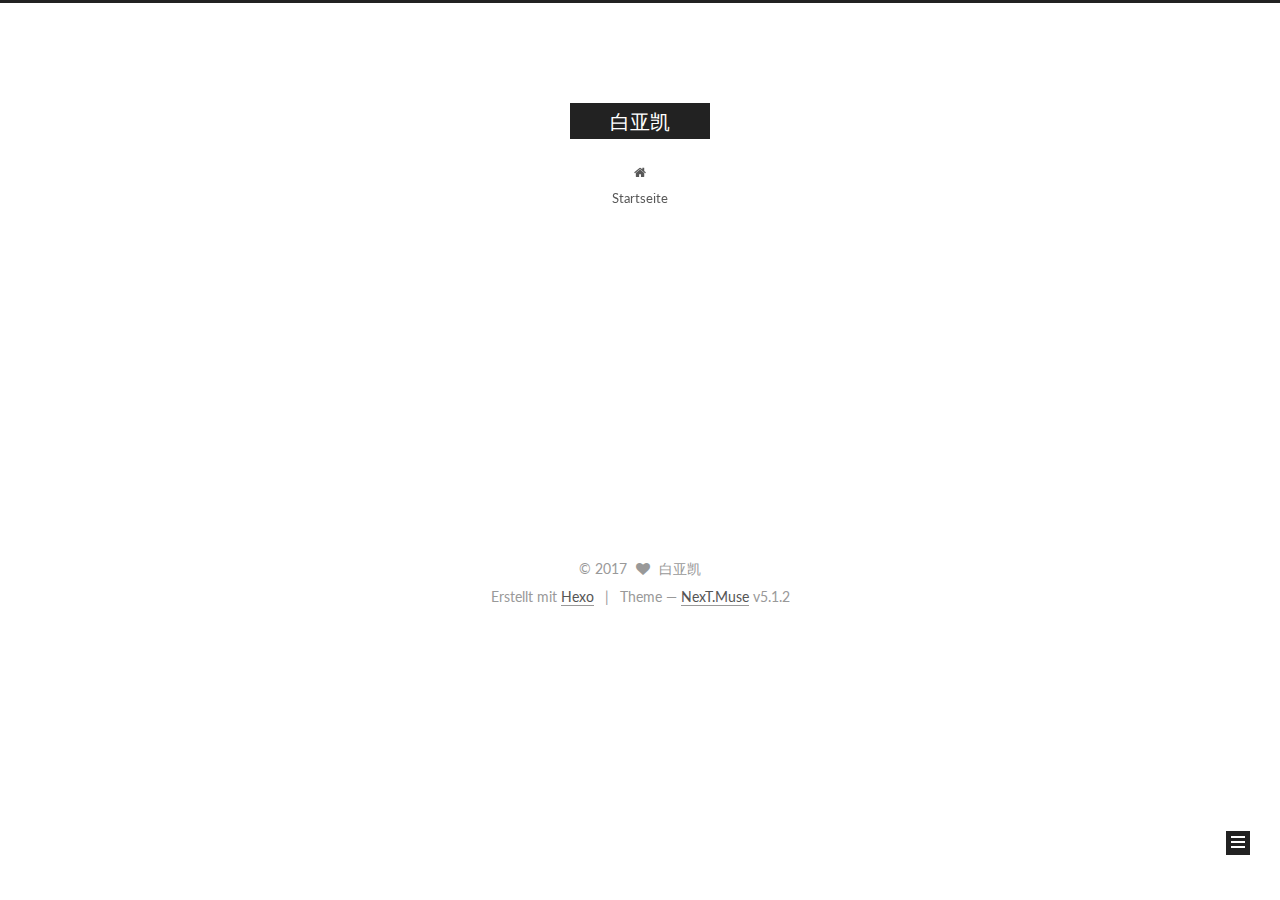
==== commit 9c5d602f: "Site updated: 2017-08-30 14:44:40" ====
--- a/archives/index.html
+++ b/archives/index.html
@@ -1,173 +1,537 @@
-<!DOCTYPE HTML>
-<html>
-
+<!DOCTYPE html>
+
+
+
+  
+
+
+<html class="theme-next muse use-motion" lang="">
 <head>
-	<link rel="bookmark"  type="image/x-icon"  href="/img/logo_miccall.png"/>
-	 <link rel="shortcut icon" href="/img/logo_miccall.png">
+  <meta charset="UTF-8"/>
+<meta http-equiv="X-UA-Compatible" content="IE=edge" />
+<meta name="viewport" content="width=device-width, initial-scale=1, maximum-scale=1"/>
+<meta name="theme-color" content="#222">
+
+
+
+
+
+
+
+
+
+<meta http-equiv="Cache-Control" content="no-transform" />
+<meta http-equiv="Cache-Control" content="no-siteapp" />
+
+
+
+
+
+
+
+
+
+
+
+
+
+
+
+
+  
+  
+  <link href="/lib/fancybox/source/jquery.fancybox.css?v=2.1.5" rel="stylesheet" type="text/css" />
+
+
+
+
+  
+  
+  
+  
+
+  
+    
+    
+  
+
+  
+
+  
+
+  
+
+  
+
+  
+    
+    
+    <link href="//fonts.googleapis.com/css?family=Lato:300,300italic,400,400italic,700,700italic&subset=latin,latin-ext" rel="stylesheet" type="text/css">
+  
+
+
+
+
+
+
+<link href="/lib/font-awesome/css/font-awesome.min.css?v=4.6.2" rel="stylesheet" type="text/css" />
+
+<link href="/css/main.css?v=5.1.2" rel="stylesheet" type="text/css" />
+
+
+  <meta name="keywords" content="Hexo, NexT" />
+
+
+
+
+
+
+
+
+  <link rel="shortcut icon" type="image/x-icon" href="/favicon.ico?v=5.1.2" />
+
+
+
+
+
+
+<meta property="og:type" content="website">
+<meta property="og:title" content="白亚凯">
+<meta property="og:url" content="http://yoursite.com/archives/index.html">
+<meta property="og:site_name" content="白亚凯">
+<meta name="twitter:card" content="summary">
+<meta name="twitter:title" content="白亚凯">
+
+
+
+<script type="text/javascript" id="hexo.configurations">
+  var NexT = window.NexT || {};
+  var CONFIG = {
+    root: '/',
+    scheme: 'Muse',
+    version: '5.1.2',
+    sidebar: {"position":"left","display":"post","offset":12,"offset_float":12,"b2t":false,"scrollpercent":false,"onmobile":false},
+    fancybox: true,
+    tabs: true,
+    motion: {"enable":true,"async":false,"transition":{"post_block":"fadeIn","post_header":"slideDownIn","post_body":"slideDownIn","coll_header":"slideLeftIn"}},
+    duoshuo: {
+      userId: '0',
+      author: 'Author'
+    },
+    algolia: {
+      applicationID: '',
+      apiKey: '',
+      indexName: '',
+      hits: {"per_page":10},
+      labels: {"input_placeholder":"Search for Posts","hits_empty":"We didn't find any results for the search: ${query}","hits_stats":"${hits} results found in ${time} ms"}
+    }
+  };
+</script>
+
+
+
+  <link rel="canonical" href="http://yoursite.com/archives/"/>
+
+
+
+
+
+  <title>Archiv | 白亚凯</title>
+  
+
+
+
+
+
+
+
+
+</head>
+
+<body itemscope itemtype="http://schema.org/WebPage" lang="">
+
+  
+  
+    
+  
+
+  <div class="container sidebar-position-left page-archive">
+    <div class="headband"></div>
+
+    <header id="header" class="header" itemscope itemtype="http://schema.org/WPHeader">
+      <div class="header-inner"><div class="site-brand-wrapper">
+  <div class="site-meta ">
+    
+
+    <div class="custom-logo-site-title">
+      <a href="/"  class="brand" rel="start">
+        <span class="logo-line-before"><i></i></span>
+        <span class="site-title">白亚凯</span>
+        <span class="logo-line-after"><i></i></span>
+      </a>
+    </div>
+      
+        <p class="site-subtitle"></p>
+      
+  </div>
+
+  <div class="site-nav-toggle">
+    <button>
+      <span class="btn-bar"></span>
+      <span class="btn-bar"></span>
+      <span class="btn-bar"></span>
+    </button>
+  </div>
+</div>
+
+<nav class="site-nav">
+  
+
+  
+    <ul id="menu" class="menu">
+      
+        
+        <li class="menu-item menu-item-home">
+          <a href="/" rel="section">
+            
+              <i class="menu-item-icon fa fa-fw fa-home"></i> <br />
+            
+            Startseite
+          </a>
+        </li>
+      
+
+      
+    </ul>
+  
+
+  
+</nav>
+
+
+
+ </div>
+    </header>
+
+    <main id="main" class="main">
+      <div class="main-inner">
+        <div class="content-wrap">
+          <div id="content" class="content">
+            
+
+  
+  
+  
+  <div class="post-block archive">
+    <div id="posts" class="posts-collapse">
+      <span class="archive-move-on"></span>
+
+      <span class="archive-page-counter">
+        
+        
+        
+          
+        
+        Öhm..! Ein Artikel. Bleib dran.
+      </span>
+
+      
+
+        
+        
+        
+
+        
+          
+          <div class="collection-title">
+            <h1 class="archive-year" id="archive-year-2017">2017</h1>
+          </div>
+        
+        
+
+        
+
+  <article class="post post-type-normal" itemscope itemtype="http://schema.org/Article">
+    <header class="post-header">
+
+      <h2 class="post-title">
+        
+            <a class="post-title-link" href="/2017/08/30/hello-world/" itemprop="url">
+              
+                <span itemprop="name">Hello World</span>
+              
+            </a>
+        
+      </h2>
+
+      <div class="post-meta">
+        <time class="post-time" itemprop="dateCreated"
+              datetime="2017-08-30T02:01:33+08:00"
+              content="2017-08-30" >
+          08-30
+        </time>
+      </div>
+
+    </header>
+  </article>
+
+
+
+      
+
+    </div>
+  </div>
+  
+  
+  
+
+  
+
+
+
+          </div>
+          
+
+
+          
+
+        </div>
+        
+          
+  
+  <div class="sidebar-toggle">
+    <div class="sidebar-toggle-line-wrap">
+      <span class="sidebar-toggle-line sidebar-toggle-line-first"></span>
+      <span class="sidebar-toggle-line sidebar-toggle-line-middle"></span>
+      <span class="sidebar-toggle-line sidebar-toggle-line-last"></span>
+    </div>
+  </div>
+
+  <aside id="sidebar" class="sidebar">
+    
+    <div class="sidebar-inner">
+
+      
+
+      
+
+      <section class="site-overview sidebar-panel sidebar-panel-active">
+        <div class="site-author motion-element" itemprop="author" itemscope itemtype="http://schema.org/Person">
+          
+            <p class="site-author-name" itemprop="name">白亚凯</p>
+            <p class="site-description motion-element" itemprop="description"></p>
+        </div>
+
+        <nav class="site-state motion-element">
+
+          
+            <div class="site-state-item site-state-posts">
+            
+              <a href="/archives">
+            
+                <span class="site-state-item-count">1</span>
+                <span class="site-state-item-name">Artikel</span>
+              </a>
+            </div>
+          
+
+          
+
+          
+
+        </nav>
+
+        
+
+        <div class="links-of-author motion-element">
+          
+        </div>
+
+        
+        
+
+        
+        
+
+        
+
+
+      </section>
+
+      
+
+      
+
+    </div>
+  </aside>
+
+
+        
+      </div>
+    </main>
+
+    <footer id="footer" class="footer">
+      <div class="footer-inner">
+        <div class="copyright" >
+  
+  &copy; 
+  <span itemprop="copyrightYear">2017</span>
+  <span class="with-love">
+    <i class="fa fa-heart"></i>
+  </span>
+  <span class="author" itemprop="copyrightHolder">白亚凯</span>
+
+  
+</div>
+
+
+  <div class="powered-by">Erstellt mit  <a class="theme-link" href="https://hexo.io">Hexo</a></div>
+
+  <span class="post-meta-divider">|</span>
+
+  <div class="theme-info">Theme &mdash; <a class="theme-link" href="https://github.com/iissnan/hexo-theme-next">NexT.Muse</a> v5.1.2</div>
+
+
+        
+
+
+
+
+
+
+
+        
+      </div>
+    </footer>
+
+    
+      <div class="back-to-top">
+        <i class="fa fa-arrow-up"></i>
+        
+      </div>
+    
+
+  </div>
+
+  
+
+<script type="text/javascript">
+  if (Object.prototype.toString.call(window.Promise) !== '[object Function]') {
+    window.Promise = null;
+  }
+</script>
+
+
+
+
+
+
+
+
+
+  
+
+
+
+
+
+
+
+
+
+
+
+
+  
+  <script type="text/javascript" src="/lib/jquery/index.js?v=2.1.3"></script>
+
+  
+  <script type="text/javascript" src="/lib/fastclick/lib/fastclick.min.js?v=1.0.6"></script>
+
+  
+  <script type="text/javascript" src="/lib/jquery_lazyload/jquery.lazyload.js?v=1.9.7"></script>
+
+  
+  <script type="text/javascript" src="/lib/velocity/velocity.min.js?v=1.2.1"></script>
+
+  
+  <script type="text/javascript" src="/lib/velocity/velocity.ui.min.js?v=1.2.1"></script>
+
+  
+  <script type="text/javascript" src="/lib/fancybox/source/jquery.fancybox.pack.js?v=2.1.5"></script>
+
+
+  
+
+
+  <script type="text/javascript" src="/js/src/utils.js?v=5.1.2"></script>
+
+  <script type="text/javascript" src="/js/src/motion.js?v=5.1.2"></script>
+
+
+
+  
+  
+
+  <script type="text/javascript" src="/js/src/scrollspy.js?v=5.1.2"></script>
+<script type="text/javascript" src="/js/src/post-details.js?v=5.1.2"></script>
+
+
+  
+
+  
+
+
+  <script type="text/javascript" src="/js/src/bootstrap.js?v=5.1.2"></script>
+
+
+
+  
+
+
+  
+
+
+
+
 	
-			
-    <title>
-    白亚凯
-    </title>
-    <meta charset="utf-8" />
-    <meta name="viewport" content="width=device-width, initial-scale=1, user-scalable=no" />
-    <link rel="stylesheet" href="/css/mic_main.css" />
-    <link rel="stylesheet" href="/css/dropdownMenu.css" />
-    
-    	<script async src="//dn-lbstatics.qbox.me/busuanzi/2.3/busuanzi.pure.mini.js"></script>
-	
-    <noscript>
-        <link rel="stylesheet" href="/css/noscript.css" />
-    </noscript>
-
-			    <script src="/js/jquery.min.js"></script>
-    <script src="/js/jquery.scrollex.min.js"></script>
-    <script src="/js/jquery.scrolly.min.js"></script>
-    <script src="/js/skel.min.js"></script>
-    <script src="/js/util.js"></script>
-    <script src="/js/main.js"></script>
-	
-</head>
-    
-		<body class="is-loading">
-    <!-- Wrapper 外包 s-->
-    <div id="wrapper" class="fade-in">
-        <!-- Intro 头部显示 s -->
-                <div id="intro">
-            <h1>This is<br />
-                        MICCALL </h1>
-            <p> Whatever is worth doing is worth doing well <br/> I'll think of you every step of the way
-            </p>
-            <ul class="actions">
-                <li><a href="#header" class="button icon solo fa-arrow-down scrolly">Continue</a></li>
-            </ul>
-        </div>
-        <!-- Intro 头部显示 e -->
-        <!-- Header 头部logo start -->
-        <header id="header">
-    <a href="/" class="logo">MICCALL</a>
-</header>
-        <!-- Header 头部logo end -->
-        <!-- Nav 导航条 start -->
-        <nav id="nav" class="special" >
-            <ul class="menu links" >
-			<!-- Homepage  主页  --> 
-			<li >
-	            <a href="/" rel="nofollow">主页</a>
-	        </li>
-			<!-- categories_name  分类   --> 
-	        
-	        <li class="active">
-	            <a href="#s1">分类</a>
-	                    <ul class="submenu">
-	                        <li>
-	                        
-	                    </ul>
-	        </li>
-	        
-	        <!-- archives  归档   --> 
-	        
-	        
-		        <!-- Pages 自定义   -->
-		        
-		        <li>
-		            <a href="/about/" title="简历">
-		                简历
-		            </a>
-		        </li>
-		        
-		        <li>
-		            <a href="/group/" title="团队">
-		                团队
-		            </a>
-		        </li>
-		        
-		        <li>
-		            <a href="/gallery/" title="图库">
-		                图库
-		            </a>
-		        </li>
-		        
-		        <li>
-		            <a href="/tag/" title="标签">
-		                标签
-		            </a>
-		        </li>
-		        
-
-
-            </ul>
-            <!-- icons 图标   -->
-			<ul class="icons">
-		            
-		                <li><a href="https://github.com/miccall" class="icon fa-github"><span class="label">GitHub</span></a></li>
-		            
-		            
-		            
-		            
-			</ul>
-</nav>
-        <!-- Nav 导航条 end -->
-        <!-- Main 主要部分 start -->
-        
-        <!-- 文章列表   s -->
-        <div id="main" style="background-color: transparent; padding:0;">
-        <section class="link_container" style="margin-top: 0; background-color: transparent; ">
-            <div class="link_row">
-                <!-- 文章sample  s-->
-
-                 
-                <div class="6u 12u(narrower)">
-                    <section class="link_box special">
-                        <div class="page_title" style="background-image: url();background-position: center; background-repeat:no-repeat; background-size:cover;-moz-background-size:cover;">
-                            <!--标题-->
-                            <a href="/2017/08/30/hello-world/"><h2 class="page_title_text"> Hello World </h2></a>
-                            <!--段落-->
-                        </div>
-                        <div class="home-post-info">
-                            <!-- Author Avatar -->
-                            <div class="home-post-info-author-avatar">
-                                <h6><span class="home-post-info-data">2017-08-30</span></h6>
-                                <div class="home-post-info-Category">
-                                    <!-- Category -->
-                                    <span>
-                            <h6>
-                            <a class="post_category-link" href="http://localhost:4000/categories/Algorithm/"></a>                              
-                            </h6>
-
-                        </span>
-                                </div>
-                            </div>
-                        </div>
-                    </section>
-                </div>
-                <!-- 文章sample  e-->
-            
-            </div>
-        </section>
-        </div>
-        <!-- 文章列表   end -->
-        <!-- Main 主要部分 end -->
-        <!-- footer  页码 start-->
-        <footer style="text-align: center; padding-top: 2em;">
-  
-</footer>
-
-        <!-- footer  页码 end-->
-        <!-- Copyright 版权 start -->
-                <div id="copyright">
-            <ul>
-                <li>&copy;Powered By <a href="https://hexo.io/zh-cn/" style="border-bottom: none;">hexo</a></li>
-                <li>Design: <a href="http://miccall.tech " style="border-bottom: none;">miccall</a></li>
-            </ul>
-            
-            	<span id="busuanzi_container_site_pv">2017总访问量<span id="busuanzi_value_site_pv"></span>次</span>
-			
-        </div>
-        <!-- Copyright 版权 end -->
-    </div>
-    <!-- Wrapper 外包 e-->
-    <!-- Scripts -->
+
+
+
+
+
+  
+
+
+
+
+
+  
+
+
+
+
+
+
+
+
+  
+
+
+
+
+
+  
+
+  
+
+  
+
+  
+
+  
+
+  
+
 </body>
- 	
 </html>
--- a/css/main.css
+++ b/css/main.css
@@ -0,0 +1,2660 @@
+/* normalize.css v3.0.2 | MIT License | git.io/normalize */
+html {
+  font-family: sans-serif; /* 1 */
+  -ms-text-size-adjust: 100%; /* 2 */
+  -webkit-text-size-adjust: 100%; /* 2 */
+}
+body {
+  margin: 0;
+}
+article,
+aside,
+details,
+figcaption,
+figure,
+footer,
+header,
+hgroup,
+main,
+menu,
+nav,
+section,
+summary {
+  display: block;
+}
+audio,
+canvas,
+progress,
+video {
+  display: inline-block; /* 1 */
+  vertical-align: baseline; /* 2 */
+}
+audio:not([controls]) {
+  display: none;
+  height: 0;
+}
+[hidden],
+template {
+  display: none;
+}
+a {
+  background-color: transparent;
+}
+a:active,
+a:hover {
+  outline: 0;
+}
+abbr[title] {
+  border-bottom: 1px dotted;
+}
+b,
+strong {
+  font-weight: bold;
+}
+dfn {
+  font-style: italic;
+}
+h1 {
+  font-size: 2em;
+  margin: 0.67em 0;
+}
+mark {
+  background: #ff0;
+  color: #000;
+}
+small {
+  font-size: 80%;
+}
+sub,
+sup {
+  font-size: 75%;
+  line-height: 0;
+  position: relative;
+  vertical-align: baseline;
+}
+sup {
+  top: -0.5em;
+}
+sub {
+  bottom: -0.25em;
+}
+img {
+  border: 0;
+}
+svg:not(:root) {
+  overflow: hidden;
+}
+figure {
+  margin: 1em 40px;
+}
+hr {
+  -moz-box-sizing: content-box;
+  box-sizing: content-box;
+  height: 0;
+}
+pre {
+  overflow: auto;
+}
+code,
+kbd,
+pre,
+samp {
+  font-family: monospace, monospace;
+  font-size: 1em;
+}
+button,
+input,
+optgroup,
+select,
+textarea {
+  color: inherit; /* 1 */
+  font: inherit; /* 2 */
+  margin: 0; /* 3 */
+}
+button {
+  overflow: visible;
+}
+button,
+select {
+  text-transform: none;
+}
+button,
+html input[type="button"],
+input[type="reset"],
+input[type="submit"] {
+  -webkit-appearance: button; /* 2 */
+  cursor: pointer; /* 3 */
+}
+button[disabled],
+html input[disabled] {
+  cursor: default;
+}
+button::-moz-focus-inner,
+input::-moz-focus-inner {
+  border: 0;
+  padding: 0;
+}
+input {
+  line-height: normal;
+}
+input[type="checkbox"],
+input[type="radio"] {
+  box-sizing: border-box; /* 1 */
+  padding: 0; /* 2 */
+}
+input[type="number"]::-webkit-inner-spin-button,
+input[type="number"]::-webkit-outer-spin-button {
+  height: auto;
+}
+input[type="search"] {
+  -webkit-appearance: textfield; /* 1 */
+  -moz-box-sizing: content-box;
+  -webkit-box-sizing: content-box; /* 2 */
+  box-sizing: content-box;
+}
+input[type="search"]::-webkit-search-cancel-button,
+input[type="search"]::-webkit-search-decoration {
+  -webkit-appearance: none;
+}
+fieldset {
+  border: 1px solid #c0c0c0;
+  margin: 0 2px;
+  padding: 0.35em 0.625em 0.75em;
+}
+legend {
+  border: 0; /* 1 */
+  padding: 0; /* 2 */
+}
+textarea {
+  overflow: auto;
+}
+optgroup {
+  font-weight: bold;
+}
+table {
+  border-collapse: collapse;
+  border-spacing: 0;
+}
+td,
+th {
+  padding: 0;
+}
+::selection {
+  background: #262a30;
+  color: #fff;
+}
+body {
+  position: relative;
+  font-family: 'Lato', "PingFang SC", "Microsoft YaHei", sans-serif;
+  font-size: 14px;
+  line-height: 2;
+  color: #555;
+  background: #fff;
+}
+@media (max-width: 767px) {
+  body {
+    padding-right: 0 !important;
+  }
+}
+@media (min-width: 768px) and (max-width: 991px) {
+  body {
+    padding-right: 0 !important;
+  }
+}
+@media (min-width: 1600px) {
+  body {
+    font-size: 16px;
+  }
+}
+h1,
+h2,
+h3,
+h4,
+h5,
+h6 {
+  margin: 0;
+  padding: 0;
+  font-weight: bold;
+  line-height: 1.5;
+  font-family: 'Lato', "PingFang SC", "Microsoft YaHei", sans-serif;
+}
+h2,
+h3,
+h4,
+h5,
+h6 {
+  margin: 20px 0 15px;
+}
+h1 {
+  font-size: 22px;
+}
+@media (max-width: 767px) {
+  h1 {
+    font-size: 18px;
+  }
+}
+h2 {
+  font-size: 20px;
+}
+@media (max-width: 767px) {
+  h2 {
+    font-size: 16px;
+  }
+}
+h3 {
+  font-size: 18px;
+}
+@media (max-width: 767px) {
+  h3 {
+    font-size: 14px;
+  }
+}
+h4 {
+  font-size: 16px;
+}
+@media (max-width: 767px) {
+  h4 {
+    font-size: 12px;
+  }
+}
+h5 {
+  font-size: 14px;
+}
+@media (max-width: 767px) {
+  h5 {
+    font-size: 10px;
+  }
+}
+h6 {
+  font-size: 12px;
+}
+@media (max-width: 767px) {
+  h6 {
+    font-size: 8px;
+  }
+}
+p {
+  margin: 0 0 20px 0;
+}
+a {
+  color: #555;
+  text-decoration: none;
+  outline: none;
+  border-bottom: 1px solid #999;
+  word-wrap: break-word;
+}
+a:hover {
+  color: #222;
+  border-bottom-color: #222;
+}
+blockquote {
+  margin: 0;
+  padding: 0;
+}
+img {
+  display: block;
+  margin: auto;
+  max-width: 100%;
+  height: auto;
+}
+hr {
+  margin: 40px 0;
+  height: 3px;
+  border: none;
+  background-color: #ddd;
+  background-image: repeating-linear-gradient(-45deg, #fff, #fff 4px, transparent 4px, transparent 8px);
+}
+blockquote {
+  padding: 0 15px;
+  color: #666;
+  border-left: 4px solid #ddd;
+}
+blockquote cite::before {
+  content: "-";
+  padding: 0 5px;
+}
+dt {
+  font-weight: 700;
+}
+dd {
+  margin: 0;
+  padding: 0;
+}
+kbd {
+  border: 1px solid #ccc;
+  border-radius: 0.2em;
+  box-shadow: 0.1em 0.1em 0.2em rgba(0,0,0,0.1);
+  background-color: #f9f9f9;
+  font-family: inherit;
+  background-image: -webkit-linear-gradient(top, #eee, #fff, #eee);
+  padding: 0.1em 0.3em;
+  white-space: nowrap;
+}
+.text-left {
+  text-align: left;
+}
+.text-center {
+  text-align: center;
+}
+.text-right {
+  text-align: right;
+}
+.text-justify {
+  text-align: justify;
+}
+.text-nowrap {
+  white-space: nowrap;
+}
+.text-lowercase {
+  text-transform: lowercase;
+}
+.text-uppercase {
+  text-transform: uppercase;
+}
+.text-capitalize {
+  text-transform: capitalize;
+}
+.center-block {
+  display: block;
+  margin-left: auto;
+  margin-right: auto;
+}
+.clearfix:before,
+.clearfix:after {
+  content: " ";
+  display: table;
+}
+.clearfix:after {
+  clear: both;
+}
+.pullquote {
+  width: 45%;
+}
+.pullquote.left {
+  float: left;
+  margin-left: 5px;
+  margin-right: 10px;
+}
+.pullquote.right {
+  float: right;
+  margin-left: 10px;
+  margin-right: 5px;
+}
+.affix.affix.affix {
+  position: fixed;
+}
+.translation {
+  margin-top: -20px;
+  font-size: 14px;
+  color: #999;
+}
+.scrollbar-measure {
+  width: 100px;
+  height: 100px;
+  overflow: scroll;
+  position: absolute;
+  top: -9999px;
+}
+.use-motion .motion-element {
+  opacity: 0;
+}
+table {
+  margin: 20px 0;
+  width: 100%;
+  border-collapse: collapse;
+  border-spacing: 0;
+  border: 1px solid #ddd;
+  font-size: 14px;
+  table-layout: fixed;
+  word-wrap: break-all;
+}
+table>tbody>tr:nth-of-type(odd) {
+  background-color: #f9f9f9;
+}
+table>tbody>tr:hover {
+  background-color: #f5f5f5;
+}
+caption,
+th,
+td {
+  padding: 8px;
+  text-align: left;
+  vertical-align: middle;
+  font-weight: normal;
+}
+th,
+td {
+  border-bottom: 3px solid #ddd;
+  border-right: 1px solid #eee;
+}
+th {
+  padding-bottom: 10px;
+  font-weight: 700;
+}
+td {
+  border-bottom-width: 1px;
+}
+html,
+body {
+  height: 100%;
+}
+.container {
+  position: relative;
+  min-height: 100%;
+}
+.header-inner {
+  margin: 0 auto;
+  padding: 100px 0 70px;
+  width: 700px;
+}
+@media (min-width: 1600px) {
+  .container .header-inner {
+    width: 900px;
+  }
+}
+.main-inner {
+  margin: 0 auto;
+  width: 700px;
+}
+@media (min-width: 1600px) {
+  .container .main-inner {
+    width: 900px;
+  }
+}
+.footer {
+  width: 100%;
+  min-height: 50px;
+}
+.footer-inner {
+  box-sizing: border-box;
+  margin: 20px auto;
+  width: 700px;
+}
+@media (min-width: 1600px) {
+  .container .footer-inner {
+    width: 900px;
+  }
+}
+pre,
+.highlight {
+  overflow: auto;
+  margin: 20px 0;
+  padding: 0;
+  font-size: 13px;
+  color: #4d4d4c;
+  background: #f7f7f7;
+  line-height: 1.6;
+}
+pre,
+code {
+  font-family: consolas, Menlo, "PingFang SC", "Microsoft YaHei", monospace;
+}
+code {
+  padding: 2px 4px;
+  word-wrap: break-word;
+  color: #555;
+  background: #eee;
+  border-radius: 3px;
+  font-size: 13px;
+}
+pre code {
+  padding: 0;
+  color: #4d4d4c;
+  background: none;
+  text-shadow: none;
+}
+.highlight {
+  border-radius: 1px;
+}
+.highlight pre {
+  border: none;
+  margin: 0;
+  padding: 10px 0;
+}
+.highlight table {
+  margin: 0;
+  width: auto;
+  border: none;
+}
+.highlight td {
+  border: none;
+  padding: 0;
+}
+.highlight figcaption {
+  font-size: 1em;
+  color: #4d4d4c;
+  line-height: 1em;
+  margin-bottom: 1em;
+}
+.highlight figcaption:before,
+.highlight figcaption:after {
+  content: " ";
+  display: table;
+}
+.highlight figcaption:after {
+  clear: both;
+}
+.highlight figcaption a {
+  float: right;
+  color: #4d4d4c;
+}
+.highlight figcaption a:hover {
+  border-bottom-color: #4d4d4c;
+}
+.highlight .gutter pre {
+  padding-left: 10px;
+  padding-right: 10px;
+  color: #869194;
+  text-align: right;
+  background-color: #eff2f3;
+}
+.highlight .code pre {
+  width: 100%;
+  padding-left: 10px;
+  padding-right: 10px;
+  background-color: #f7f7f7;
+}
+.highlight .line {
+  height: 20px;
+}
+.gutter {
+  -webkit-user-select: none;
+  -moz-user-select: none;
+  -ms-user-select: none;
+  user-select: none;
+}
+.gist table {
+  width: auto;
+}
+.gist table td {
+  border: none;
+}
+pre .deletion {
+  background: #fdd;
+}
+pre .addition {
+  background: #dfd;
+}
+pre .meta {
+  color: #8959a8;
+}
+pre .comment {
+  color: #8e908c;
+}
+pre .variable,
+pre .attribute,
+pre .tag,
+pre .regexp,
+pre .ruby .constant,
+pre .xml .tag .title,
+pre .xml .pi,
+pre .xml .doctype,
+pre .html .doctype,
+pre .css .id,
+pre .css .class,
+pre .css .pseudo {
+  color: #c82829;
+}
+pre .number,
+pre .preprocessor,
+pre .built_in,
+pre .literal,
+pre .params,
+pre .constant,
+pre .command {
+  color: #f5871f;
+}
+pre .ruby .class .title,
+pre .css .rules .attribute,
+pre .string,
+pre .value,
+pre .inheritance,
+pre .header,
+pre .ruby .symbol,
+pre .xml .cdata,
+pre .special,
+pre .number,
+pre .formula {
+  color: #718c00;
+}
+pre .title,
+pre .css .hexcolor {
+  color: #3e999f;
+}
+pre .function,
+pre .python .decorator,
+pre .python .title,
+pre .ruby .function .title,
+pre .ruby .title .keyword,
+pre .perl .sub,
+pre .javascript .title,
+pre .coffeescript .title {
+  color: #4271ae;
+}
+pre .keyword,
+pre .javascript .function {
+  color: #8959a8;
+}
+.full-image.full-image.full-image {
+  border: none;
+  max-width: 100%;
+  width: auto;
+  margin: 20px auto;
+}
+@media (min-width: 992px) {
+  .full-image.full-image.full-image {
+    max-width: none;
+    width: 110%;
+    margin: 25px -5%;
+  }
+}
+.blockquote-center,
+.page-home .post-type-quote blockquote,
+.page-post-detail .post-type-quote blockquote {
+  position: relative;
+  margin: 40px 0;
+  padding: 0;
+  border-left: none;
+  text-align: center;
+}
+.blockquote-center::before,
+.page-home .post-type-quote blockquote::before,
+.page-post-detail .post-type-quote blockquote::before,
+.blockquote-center::after,
+.page-home .post-type-quote blockquote::after,
+.page-post-detail .post-type-quote blockquote::after {
+  position: absolute;
+  content: ' ';
+  display: block;
+  width: 100%;
+  height: 24px;
+  opacity: 0.2;
+  background-repeat: no-repeat;
+  background-position: 0 -6px;
+  background-size: 22px 22px;
+}
+.blockquote-center::before,
+.page-home .post-type-quote blockquote::before,
+.page-post-detail .post-type-quote blockquote::before {
+  top: -20px;
+  background-image: url("../images/quote-l.svg");
+  border-top: 1px solid #ccc;
+}
+.blockquote-center::after,
+.page-home .post-type-quote blockquote::after,
+.page-post-detail .post-type-quote blockquote::after {
+  bottom: -20px;
+  background-image: url("../images/quote-r.svg");
+  border-bottom: 1px solid #ccc;
+  background-position: 100% 8px;
+}
+.blockquote-center p,
+.page-home .post-type-quote blockquote p,
+.page-post-detail .post-type-quote blockquote p,
+.blockquote-center div,
+.page-home .post-type-quote blockquote div,
+.page-post-detail .post-type-quote blockquote div {
+  text-align: center;
+}
+.post .post-body .group-picture img {
+  box-sizing: border-box;
+  padding: 0 3px;
+  border: none;
+}
+.post .group-picture-row {
+  overflow: hidden;
+  margin-top: 6px;
+}
+.post .group-picture-row:first-child {
+  margin-top: 0;
+}
+.post .group-picture-column {
+  float: left;
+}
+.page-post-detail .post-body .group-picture-column {
+  float: none;
+  margin-top: 10px;
+  width: auto !important;
+}
+.page-post-detail .post-body .group-picture-column img {
+  margin: 0 auto;
+}
+.page-archive .group-picture-container {
+  overflow: hidden;
+}
+.page-archive .group-picture-row {
+  float: left;
+}
+.page-archive .group-picture-row:first-child {
+  margin-top: 6px;
+}
+.page-archive .group-picture-column {
+  max-width: 150px;
+  max-height: 150px;
+}
+.post-body .note {
+  position: relative;
+  padding: 15px;
+  margin-bottom: 20px;
+  border: 1px solid #eee;
+  border-left-width: 5px;
+  border-radius: 3px;
+}
+.post-body .note h2,
+.post-body .note h3,
+.post-body .note h4,
+.post-body .note h5,
+.post-body .note h6 {
+  margin-top: 0;
+  margin-bottom: 0;
+  border-bottom: initial;
+  padding-top: 0 !important;
+}
+.post-body .note p:first-child,
+.post-body .note ul:first-child,
+.post-body .note ol:first-child,
+.post-body .note table:first-child,
+.post-body .note pre:first-child,
+.post-body .note blockquote:first-child {
+  margin-top: 0;
+}
+.post-body .note p:last-child,
+.post-body .note ul:last-child,
+.post-body .note ol:last-child,
+.post-body .note table:last-child,
+.post-body .note pre:last-child,
+.post-body .note blockquote:last-child {
+  margin-bottom: 0;
+}
+.post-body .note.default {
+  border-left-color: #777;
+}
+.post-body .note.default h2,
+.post-body .note.default h3,
+.post-body .note.default h4,
+.post-body .note.default h5,
+.post-body .note.default h6 {
+  color: #777;
+}
+.post-body .note.primary {
+  border-left-color: #6f42c1;
+}
+.post-body .note.primary h2,
+.post-body .note.primary h3,
+.post-body .note.primary h4,
+.post-body .note.primary h5,
+.post-body .note.primary h6 {
+  color: #6f42c1;
+}
+.post-body .note.info {
+  border-left-color: #428bca;
+}
+.post-body .note.info h2,
+.post-body .note.info h3,
+.post-body .note.info h4,
+.post-body .note.info h5,
+.post-body .note.info h6 {
+  color: #428bca;
+}
+.post-body .note.success {
+  border-left-color: #5cb85c;
+}
+.post-body .note.success h2,
+.post-body .note.success h3,
+.post-body .note.success h4,
+.post-body .note.success h5,
+.post-body .note.success h6 {
+  color: #5cb85c;
+}
+.post-body .note.warning {
+  border-left-color: #f0ad4e;
+}
+.post-body .note.warning h2,
+.post-body .note.warning h3,
+.post-body .note.warning h4,
+.post-body .note.warning h5,
+.post-body .note.warning h6 {
+  color: #f0ad4e;
+}
+.post-body .note.danger {
+  border-left-color: #d9534f;
+}
+.post-body .note.danger h2,
+.post-body .note.danger h3,
+.post-body .note.danger h4,
+.post-body .note.danger h5,
+.post-body .note.danger h6 {
+  color: #d9534f;
+}
+.post-body .label {
+  display: inline;
+  padding: 0 2px;
+  white-space: nowrap;
+}
+.post-body .label.default {
+  background-color: #f0f0f0;
+}
+.post-body .label.primary {
+  background-color: #efe6f7;
+}
+.post-body .label.info {
+  background-color: #e5f2f8;
+}
+.post-body .label.success {
+  background-color: #e7f4e9;
+}
+.post-body .label.warning {
+  background-color: #fcf6e1;
+}
+.post-body .label.danger {
+  background-color: #fae8eb;
+}
+.post-body .tabs {
+  position: relative;
+  display: block;
+  margin-bottom: 20px;
+  padding-top: 10px;
+}
+.post-body .tabs ul.nav-tabs {
+  margin: 0;
+  padding: 0;
+  display: flex;
+  margin-bottom: -1px;
+}
+@media (max-width: 413px) {
+  .post-body .tabs ul.nav-tabs {
+    display: block;
+    margin-bottom: 5px;
+  }
+}
+.post-body .tabs ul.nav-tabs li.tab {
+  list-style-type: none !important;
+  margin: 0 0.25em 0 0;
+  border-top: 3px solid transparent;
+  border-left: 1px solid transparent;
+  border-right: 1px solid transparent;
+}
+@media (max-width: 413px) {
+  .post-body .tabs ul.nav-tabs li.tab {
+    margin: initial;
+    border-top: 1px solid transparent;
+    border-left: 3px solid transparent;
+    border-right: 1px solid transparent;
+    border-bottom: 1px solid transparent;
+  }
+}
+.post-body .tabs ul.nav-tabs li.tab a {
+  outline: 0;
+  border-bottom: initial;
+  display: block;
+  line-height: 1.8em;
+  padding: 0.25em 0.75em;
+  transition-duration: 0.2s;
+  transition-timing-function: ease-out;
+  transition-delay: 0s;
+}
+.post-body .tabs ul.nav-tabs li.tab a i {
+  width: 1.285714285714286em;
+}
+.post-body .tabs ul.nav-tabs li.tab.active {
+  border-top: 3px solid #fc6423;
+  border-left: 1px solid #ddd;
+  border-right: 1px solid #ddd;
+  background-color: #fff;
+}
+@media (max-width: 413px) {
+  .post-body .tabs ul.nav-tabs li.tab.active {
+    border-top: 1px solid #ddd;
+    border-left: 3px solid #fc6423;
+    border-right: 1px solid #ddd;
+    border-bottom: 1px solid #ddd;
+  }
+}
+.post-body .tabs ul.nav-tabs li.tab.active a {
+  cursor: default;
+  color: #555;
+}
+.post-body .tabs .tab-content {
+  background-color: #fff;
+}
+.post-body .tabs .tab-content .tab-pane {
+  border: 1px solid #ddd;
+  padding: 20px 20px 0 20px;
+}
+.post-body .tabs .tab-content .tab-pane:not(.active) {
+  display: none !important;
+}
+.post-body .tabs .tab-content .tab-pane.active {
+  display: block !important;
+}
+.btn {
+  display: inline-block;
+  padding: 0 20px;
+  font-size: 14px;
+  color: #fff;
+  background: #222;
+  border: 2px solid #222;
+  text-decoration: none;
+  border-radius: 0;
+  transition-property: background-color;
+  transition-duration: 0.2s;
+  transition-timing-function: ease-in-out;
+  transition-delay: 0s;
+}
+.btn:hover,
+.post-button .btn:hover {
+  border-color: #222;
+  color: #222;
+  background: #fff;
+}
+.btn-bar {
+  display: block;
+  width: 22px;
+  height: 2px;
+  background: #555;
+  border-radius: 1px;
+}
+.btn-bar+.btn-bar {
+  margin-top: 4px;
+}
+.pagination {
+  margin: 120px 0 40px;
+  text-align: center;
+  border-top: 1px solid #eee;
+}
+.page-number-basic,
+.pagination .prev,
+.pagination .next,
+.pagination .page-number,
+.pagination .space {
+  display: inline-block;
+  position: relative;
+  top: -1px;
+  margin: 0 10px;
+  padding: 0 10px;
+  line-height: 30px;
+}
+@media (max-width: 767px) {
+  .page-number-basic,
+  .pagination .prev,
+  .pagination .next,
+  .pagination .page-number,
+  .pagination .space {
+    margin: 0 5px;
+  }
+}
+.pagination .prev,
+.pagination .next,
+.pagination .page-number {
+  border-bottom: 0;
+  border-top: 1px solid #eee;
+  transition-property: border-color;
+  transition-duration: 0.2s;
+  transition-timing-function: ease-in-out;
+  transition-delay: 0s;
+}
+.pagination .prev:hover,
+.pagination .next:hover,
+.pagination .page-number:hover {
+  border-top-color: #222;
+}
+.pagination .space {
+  padding: 0;
+  margin: 0;
+}
+.pagination .prev {
+  margin-left: 0;
+}
+.pagination .next {
+  margin-right: 0;
+}
+.pagination .page-number.current {
+  color: #fff;
+  background: #ccc;
+  border-top-color: #ccc;
+}
+@media (max-width: 767px) {
+  .pagination {
+    border-top: none;
+  }
+  .pagination .prev,
+  .pagination .next,
+  .pagination .page-number {
+    margin-bottom: 10px;
+    border-top: 0;
+    border-bottom: 1px solid #eee;
+  }
+  .pagination .prev:hover,
+  .pagination .next:hover,
+  .pagination .page-number:hover {
+    border-bottom-color: #222;
+  }
+}
+.comments {
+  margin: 60px 20px 0;
+}
+.tag-cloud {
+  text-align: center;
+}
+.tag-cloud a {
+  display: inline-block;
+  margin: 10px;
+}
+.back-to-top {
+  box-sizing: border-box;
+  position: fixed;
+  bottom: -100px;
+  right: 30px;
+  z-index: 1050;
+  padding: 0 6px;
+  width: 24px;
+  background: #222;
+  font-size: 12px;
+  opacity: 1;
+  color: #fff;
+  cursor: pointer;
+  text-align: center;
+  -webkit-transform: translateZ(0);
+  transition-property: bottom;
+  transition-duration: 0.2s;
+  transition-timing-function: ease-in-out;
+  transition-delay: 0s;
+}
+@media (min-width: 768px) and (max-width: 991px) {
+  .back-to-top {
+    display: none !important;
+  }
+}
+@media (max-width: 767px) {
+  .back-to-top {
+    display: none !important;
+  }
+}
+.back-to-top.back-to-top-on {
+  bottom: 19px;
+}
+.header {
+  background: transparent;
+}
+.header-inner {
+  position: relative;
+}
+.headband {
+  height: 3px;
+  background: #222;
+}
+.site-meta {
+  margin: 0;
+  text-align: center;
+}
+@media (max-width: 767px) {
+  .site-meta {
+    text-align: center;
+  }
+}
+.brand {
+  position: relative;
+  display: inline-block;
+  padding: 0 40px;
+  color: #fff;
+  background: #222;
+  border-bottom: none;
+}
+.brand:hover {
+  color: #fff;
+}
+.logo {
+  display: inline-block;
+  margin-right: 5px;
+  line-height: 36px;
+  vertical-align: top;
+}
+.site-title {
+  display: inline-block;
+  vertical-align: top;
+  line-height: 36px;
+  font-size: 20px;
+  font-weight: normal;
+  font-family: 'Lato', "PingFang SC", "Microsoft YaHei", sans-serif;
+}
+.site-subtitle {
+  margin-top: 10px;
+  font-size: 13px;
+  color: #999;
+}
+.use-motion .brand {
+  opacity: 0;
+}
+.use-motion .logo,
+.use-motion .site-title,
+.use-motion .site-subtitle {
+  opacity: 0;
+  position: relative;
+  top: -10px;
+}
+.site-nav-toggle {
+  display: none;
+  position: absolute;
+  top: 10px;
+  left: 10px;
+}
+@media (max-width: 767px) {
+  .site-nav-toggle {
+    display: block;
+  }
+}
+.site-nav-toggle button {
+  margin-top: 2px;
+  padding: 9px 10px;
+  background: transparent;
+  border: none;
+}
+@media (max-width: 767px) {
+  .site-nav {
+    display: none;
+    margin: 0 -10px;
+    padding: 0 10px;
+    clear: both;
+    border-top: 1px solid #ddd;
+  }
+}
+@media (min-width: 768px) and (max-width: 991px) {
+  .site-nav {
+    display: block !important;
+  }
+}
+@media (min-width: 992px) {
+  .site-nav {
+    display: block !important;
+  }
+}
+.menu {
+  margin-top: 20px;
+  padding-left: 0;
+  text-align: center;
+}
+.menu .menu-item {
+  display: inline-block;
+  margin: 0 10px;
+  list-style: none;
+}
+@media screen and (max-width: 767px) {
+  .menu .menu-item {
+    margin-top: 10px;
+  }
+}
+.menu .menu-item a {
+  display: block;
+  font-size: 13px;
+  line-height: inherit;
+  border-bottom: 1px solid transparent;
+  transition-property: border-color;
+  transition-duration: 0.2s;
+  transition-timing-function: ease-in-out;
+  transition-delay: 0s;
+}
+.menu .menu-item a:hover {
+  border-bottom-color: #222;
+}
+.menu .menu-item .fa {
+  margin-right: 5px;
+}
+.use-motion .menu-item {
+  opacity: 0;
+}
+.post-body {
+  font-family: 'Lato', "PingFang SC", "Microsoft YaHei", sans-serif;
+}
+@media (max-width: 767px) {
+  .post-body {
+    word-break: break-word;
+  }
+}
+.post-body .fancybox img {
+  display: block !important;
+  margin: 0 auto;
+  cursor: pointer;
+  cursor: zoom-in;
+  cursor: -webkit-zoom-in;
+}
+.post-body .image-caption,
+.post-body .figure .caption {
+  margin: 10px auto 15px;
+  text-align: center;
+  font-size: 14px;
+  color: #999;
+  font-weight: bold;
+  line-height: 1;
+}
+.post-sticky-flag {
+  display: inline-block;
+  font-size: 16px;
+  -ms-transform: rotate(30deg);
+  -webkit-transform: rotate(30deg);
+  -moz-transform: rotate(30deg);
+  -ms-transform: rotate(30deg);
+  -o-transform: rotate(30deg);
+  transform: rotate(30deg);
+}
+.use-motion .post-block {
+  opacity: 0;
+}
+.use-motion .post-header {
+  opacity: 0;
+}
+.use-motion .post-body {
+  opacity: 0;
+}
+.use-motion .collection-title {
+  opacity: 0;
+}
+.posts-expand {
+  padding-top: 40px;
+}
+@media (max-width: 767px) {
+  .posts-expand {
+    margin: 0 20px;
+  }
+  .post-body pre {
+    padding: 10px;
+  }
+  .post-body pre .gutter pre {
+    padding-right: 10px;
+  }
+  .post-body .highlight {
+    margin-left: 0px;
+    margin-right: 0px;
+    padding: 0;
+  }
+  .post-body .highlight .gutter pre {
+    padding-right: 10px;
+  }
+}
+@media (min-width: 992px) {
+  .posts-expand .post-body {
+    text-align: justify;
+  }
+}
+.posts-expand .post-body h2,
+.posts-expand .post-body h3,
+.posts-expand .post-body h4,
+.posts-expand .post-body h5,
+.posts-expand .post-body h6 {
+  padding-top: 10px;
+}
+.posts-expand .post-body h2 .header-anchor,
+.posts-expand .post-body h3 .header-anchor,
+.posts-expand .post-body h4 .header-anchor,
+.posts-expand .post-body h5 .header-anchor,
+.posts-expand .post-body h6 .header-anchor {
+  float: right;
+  margin-left: 10px;
+  color: #ccc;
+  border-bottom-style: none;
+  visibility: hidden;
+}
+.posts-expand .post-body h2 .header-anchor:hover,
+.posts-expand .post-body h3 .header-anchor:hover,
+.posts-expand .post-body h4 .header-anchor:hover,
+.posts-expand .post-body h5 .header-anchor:hover,
+.posts-expand .post-body h6 .header-anchor:hover {
+  color: inherit;
+}
+.posts-expand .post-body h2:hover .header-anchor,
+.posts-expand .post-body h3:hover .header-anchor,
+.posts-expand .post-body h4:hover .header-anchor,
+.posts-expand .post-body h5:hover .header-anchor,
+.posts-expand .post-body h6:hover .header-anchor {
+  visibility: visible;
+}
+.posts-expand .post-body ul li {
+  list-style: circle;
+}
+.posts-expand .post-body img {
+  box-sizing: border-box;
+  margin: auto;
+  padding: 3px;
+  border: 1px solid #ddd;
+}
+.posts-expand .fancybox img {
+  margin: 0 auto;
+}
+@media (max-width: 767px) {
+  .posts-collapse {
+    margin: 0 20px;
+  }
+  .posts-collapse .post-title,
+  .posts-collapse .post-meta {
+    display: block;
+    width: auto;
+    text-align: left;
+  }
+}
+.posts-collapse {
+  position: relative;
+  z-index: 1010;
+  margin-left: 55px;
+}
+.posts-collapse::after {
+  content: " ";
+  position: absolute;
+  top: 20px;
+  left: 0;
+  margin-left: -2px;
+  width: 4px;
+  height: 100%;
+  background: #f5f5f5;
+  z-index: -1;
+}
+@media (max-width: 767px) {
+  .posts-collapse {
+    margin: 0 20px;
+  }
+}
+.posts-collapse .collection-title {
+  position: relative;
+  margin: 60px 0;
+}
+.posts-collapse .collection-title h1,
+.posts-collapse .collection-title h2 {
+  margin-left: 20px;
+}
+.posts-collapse .collection-title small {
+  color: #bbb;
+  margin-left: 5px;
+}
+.posts-collapse .collection-title::before {
+  content: " ";
+  position: absolute;
+  left: 0;
+  top: 50%;
+  margin-left: -4px;
+  margin-top: -4px;
+  width: 8px;
+  height: 8px;
+  background: #bbb;
+  border-radius: 50%;
+}
+.posts-collapse .post {
+  margin: 30px 0;
+}
+.posts-collapse .post-header {
+  position: relative;
+  transition-duration: 0.2s;
+  transition-timing-function: ease-in-out;
+  transition-delay: 0s;
+  transition-property: border;
+  border-bottom: 1px dashed #ccc;
+}
+.posts-collapse .post-header::before {
+  content: " ";
+  position: absolute;
+  left: 0;
+  top: 12px;
+  width: 6px;
+  height: 6px;
+  margin-left: -4px;
+  background: #bbb;
+  border-radius: 50%;
+  border: 1px solid #fff;
+  transition-duration: 0.2s;
+  transition-timing-function: ease-in-out;
+  transition-delay: 0s;
+  transition-property: background;
+}
+.posts-collapse .post-header:hover {
+  border-bottom-color: #666;
+}
+.posts-collapse .post-header:hover::before {
+  background: #222;
+}
+.posts-collapse .post-meta {
+  position: absolute;
+  font-size: 12px;
+  left: 20px;
+  top: 5px;
+}
+.posts-collapse .post-comments-count {
+  display: none;
+}
+.posts-collapse .post-title {
+  margin-left: 60px;
+  font-size: 16px;
+  font-weight: normal;
+  line-height: inherit;
+}
+.posts-collapse .post-title::after {
+  margin-left: 3px;
+  opacity: 0.6;
+}
+.posts-collapse .post-title a {
+  color: #666;
+  border-bottom: none;
+}
+.page-home .post-type-quote .post-header,
+.page-post-detail .post-type-quote .post-header,
+.page-home .post-type-quote .post-tags,
+.page-post-detail .post-type-quote .post-tags {
+  display: none;
+}
+.posts-expand .post-title {
+  font-size: 26px;
+  text-align: center;
+  word-break: break-word;
+  font-weight: 400;
+}
+@media (max-width: 767px) {
+  .posts-expand .post-title {
+    font-size: 22px;
+  }
+}
+.posts-expand .post-title-link {
+  display: inline-block;
+  position: relative;
+  color: #555;
+  border-bottom: none;
+  line-height: 1.2;
+  vertical-align: top;
+}
+.posts-expand .post-title-link::before {
+  content: "";
+  position: absolute;
+  width: 100%;
+  height: 2px;
+  bottom: 0;
+  left: 0;
+  background-color: #000;
+  visibility: hidden;
+  -webkit-transform: scaleX(0);
+  -moz-transform: scaleX(0);
+  -ms-transform: scaleX(0);
+  -o-transform: scaleX(0);
+  transform: scaleX(0);
+  transition-duration: 0.2s;
+  transition-timing-function: ease-in-out;
+  transition-delay: 0s;
+}
+.posts-expand .post-title-link:hover::before {
+  visibility: visible;
+  -webkit-transform: scaleX(1);
+  -moz-transform: scaleX(1);
+  -ms-transform: scaleX(1);
+  -o-transform: scaleX(1);
+  transform: scaleX(1);
+}
+.posts-expand .post-title-link .fa {
+  font-size: 16px;
+}
+.posts-expand .post-meta {
+  margin: 3px 0 60px 0;
+  color: #999;
+  font-family: 'Lato', "PingFang SC", "Microsoft YaHei", sans-serif;
+  font-size: 12px;
+  text-align: center;
+}
+.posts-expand .post-meta .post-category-list {
+  display: inline-block;
+  margin: 0;
+  padding: 3px;
+}
+.posts-expand .post-meta .post-category-list-link {
+  color: #999;
+}
+.posts-expand .post-meta .post-description {
+  font-size: 14px;
+  margin-top: 2px;
+}
+.post-meta-divider {
+  margin: 0 0.5em;
+}
+.post-meta-item-icon {
+  margin-right: 3px;
+}
+@media (min-width: 768px) and (max-width: 991px) {
+  .post-meta-item-icon {
+    display: inline-block;
+  }
+}
+@media (max-width: 767px) {
+  .post-meta-item-icon {
+    display: inline-block;
+  }
+}
+@media (min-width: 768px) and (max-width: 991px) {
+  .post-meta-item-text {
+    display: none;
+  }
+}
+@media (max-width: 767px) {
+  .post-meta-item-text {
+    display: none;
+  }
+}
+@media (max-width: 767px) {
+  .posts-expand .post-comments-count {
+    display: none;
+  }
+}
+.post-button {
+  margin-top: 50px;
+}
+.post-button .btn {
+  color: #fff;
+  font-size: 14px;
+  background: #222;
+  border-radius: 0;
+  line-height: 2;
+  margin: 0 4px 8px 4px;
+}
+.post-button .fa-fw {
+  width: 1.285714285714286em;
+  text-align: left;
+}
+.posts-expand .post-tags {
+  margin-top: 40px;
+  text-align: center;
+}
+.posts-expand .post-tags a {
+  display: inline-block;
+  margin-right: 10px;
+  font-size: 13px;
+}
+.post-nav {
+  display: table;
+  margin-top: 15px;
+  width: 100%;
+  border-top: 1px solid #eee;
+}
+.post-nav-divider {
+  display: table-cell;
+  width: 10%;
+}
+.post-nav-item {
+  display: table-cell;
+  padding: 10px 0 0 0;
+  width: 45%;
+  vertical-align: top;
+}
+.post-nav-item a {
+  position: relative;
+  display: block;
+  line-height: 25px;
+  font-size: 14px;
+  color: #555;
+  border-bottom: none;
+}
+.post-nav-item a:hover {
+  color: #222;
+  border-bottom: none;
+}
+.post-nav-item a:active {
+  top: 2px;
+}
+.post-nav-item .fa {
+  position: absolute;
+  top: 8px;
+  left: 0;
+  font-size: 12px;
+}
+.post-nav-next a {
+  padding-left: 15px;
+}
+.post-nav-prev {
+  text-align: right;
+}
+.post-nav-prev a {
+  padding-right: 15px;
+}
+.post-nav-prev .fa {
+  right: 0;
+  left: auto;
+}
+.posts-expand .post-eof {
+  display: block;
+  margin: 80px auto 60px;
+  width: 8%;
+  height: 1px;
+  background: #ccc;
+  text-align: center;
+}
+.post:last-child .post-eof.post-eof.post-eof {
+  display: none;
+}
+.post-gallery {
+  display: table;
+  table-layout: fixed;
+  width: 100%;
+  border-collapse: separate;
+}
+.post-gallery-row {
+  display: table-row;
+}
+.post-gallery .post-gallery-img {
+  display: table-cell;
+  text-align: center;
+  vertical-align: middle;
+  border: none;
+}
+.post-gallery .post-gallery-img img {
+  max-width: 100%;
+  max-height: 100%;
+  border: none;
+}
+.fancybox-close,
+.fancybox-close:hover {
+  border: none;
+}
+.rtl.post-body p,
+.rtl.post-body a,
+.rtl.post-body h1,
+.rtl.post-body h2,
+.rtl.post-body h3,
+.rtl.post-body h4,
+.rtl.post-body h5,
+.rtl.post-body h6,
+.rtl.post-body li,
+.rtl.post-body ul,
+.rtl.post-body ol {
+  direction: rtl;
+  font-family: UKIJ Ekran;
+}
+.rtl.post-title {
+  font-family: UKIJ Ekran;
+}
+.sidebar {
+  position: fixed;
+  right: 0;
+  top: 0;
+  bottom: 0;
+  width: 0;
+  z-index: 1040;
+  box-shadow: inset 0 2px 6px #000;
+  background: #222;
+  -webkit-transform: translateZ(0);
+}
+.sidebar a {
+  color: #999;
+  border-bottom-color: #555;
+}
+.sidebar a:hover {
+  color: #eee;
+}
+@media (min-width: 768px) and (max-width: 991px) {
+  .sidebar {
+    display: none !important;
+  }
+}
+@media (max-width: 767px) {
+  .sidebar {
+    display: none !important;
+  }
+}
+.sidebar-inner {
+  position: relative;
+  padding: 20px 10px;
+  color: #999;
+  text-align: center;
+}
+.sidebar-toggle {
+  position: fixed;
+  right: 30px;
+  bottom: 45px;
+  width: 14px;
+  height: 14px;
+  padding: 5px;
+  background: #222;
+  line-height: 0;
+  z-index: 1050;
+  cursor: pointer;
+  -webkit-transform: translateZ(0);
+}
+@media (min-width: 768px) and (max-width: 991px) {
+  .sidebar-toggle {
+    display: none !important;
+  }
+}
+@media (max-width: 767px) {
+  .sidebar-toggle {
+    display: none !important;
+  }
+}
+.sidebar-toggle-line {
+  position: relative;
+  display: inline-block;
+  vertical-align: top;
+  height: 2px;
+  width: 100%;
+  background: #fff;
+  margin-top: 3px;
+}
+.sidebar-toggle-line:first-child {
+  margin-top: 0;
+}
+.site-author-image {
+  display: block;
+  margin: 0 auto;
+  padding: 2px;
+  max-width: 96px;
+  height: auto;
+  border: 2px solid #333;
+}
+.site-author-name {
+  margin: 5px 0 0;
+  text-align: center;
+  color: #f5f5f5;
+  font-weight: normal;
+}
+.site-description {
+  margin-top: 5px;
+  text-align: center;
+  font-size: 14px;
+  color: #999;
+}
+.site-state {
+  overflow: hidden;
+  line-height: 1.4;
+  white-space: nowrap;
+  text-align: center;
+}
+.site-state-item {
+  display: inline-block;
+  padding: 0 15px;
+  border-left: 1px solid #333;
+}
+.site-state-item:first-child {
+  border-left: none;
+}
+.site-state-item a {
+  border-bottom: none;
+}
+.site-state-item-count {
+  display: block;
+  text-align: center;
+  color: inherit;
+  font-weight: 600;
+  font-size: 18px;
+}
+.site-state-item-name {
+  font-size: 13px;
+  color: inherit;
+}
+.feed-link {
+  margin-top: 20px;
+}
+.feed-link a {
+  display: inline-block;
+  padding: 0 15px;
+  color: #fc6423;
+  border: 1px solid #fc6423;
+  border-radius: 4px;
+}
+.feed-link a i {
+  color: #fc6423;
+  font-size: 14px;
+}
+.feed-link a:hover {
+  color: #fff;
+  background: #fc6423;
+}
+.feed-link a:hover i {
+  color: #fff;
+}
+.links-of-author {
+  margin-top: 20px;
+  display: flex;
+  flex-wrap: wrap;
+  justify-content: center;
+}
+.links-of-author a {
+  display: inline-block;
+  vertical-align: middle;
+  margin-right: 10px;
+  margin-bottom: 10px;
+  border-bottom-color: #555;
+  font-size: 13px;
+}
+.links-of-author a:before {
+  display: inline-block;
+  vertical-align: middle;
+  margin-right: 3px;
+  content: " ";
+  width: 4px;
+  height: 4px;
+  border-radius: 50%;
+  background: #ffb9ff;
+}
+.links-of-blogroll {
+  font-size: 13px;
+}
+.links-of-blogroll-title {
+  margin-top: 20px;
+  font-size: 14px;
+  font-weight: 600;
+}
+.links-of-blogroll-list {
+  margin: 0;
+  padding: 0;
+  list-style: none;
+}
+.links-of-blogroll-item {
+  padding: 2px 10px;
+}
+.links-of-blogroll-item a {
+  max-width: 280px;
+  box-sizing: border-box;
+  display: inline-block;
+  overflow: hidden;
+  white-space: nowrap;
+  text-overflow: ellipsis;
+}
+.sidebar-nav {
+  margin: 0 0 20px;
+  padding-left: 0;
+}
+.sidebar-nav li {
+  display: inline-block;
+  cursor: pointer;
+  border-bottom: 1px solid transparent;
+  font-size: 14px;
+  color: #555;
+}
+.sidebar-nav li:hover {
+  color: #f5f5f5;
+}
+.page-post-detail .sidebar-nav-toc {
+  padding: 0 5px;
+}
+.page-post-detail .sidebar-nav-overview {
+  margin-left: 10px;
+}
+.sidebar-nav .sidebar-nav-active {
+  color: #87daff;
+  border-bottom-color: #87daff;
+}
+.sidebar-nav .sidebar-nav-active:hover {
+  color: #87daff;
+}
+.sidebar-panel {
+  display: none;
+}
+.sidebar-panel-active {
+  display: block;
+}
+.post-toc-empty {
+  font-size: 14px;
+  color: #666;
+}
+.post-toc-wrap {
+  overflow: hidden;
+}
+.post-toc {
+  overflow: auto;
+}
+.post-toc ol {
+  margin: 0;
+  padding: 0 2px 5px 10px;
+  text-align: left;
+  list-style: none;
+  font-size: 14px;
+}
+.post-toc ol > ol {
+  padding-left: 0;
+}
+.post-toc ol a {
+  transition-duration: 0.2s;
+  transition-timing-function: ease-in-out;
+  transition-delay: 0s;
+  transition-property: all;
+  color: #999;
+  border-bottom-color: #555;
+}
+.post-toc ol a:hover {
+  color: #ccc;
+  border-bottom-color: #ccc;
+}
+.post-toc .nav-item {
+  overflow: hidden;
+  text-overflow: ellipsis;
+  white-space: nowrap;
+  line-height: 1.8;
+}
+.post-toc .nav .nav-child {
+  display: none;
+}
+.post-toc .nav .active > .nav-child {
+  display: block;
+}
+.post-toc .nav .active-current > .nav-child {
+  display: block;
+}
+.post-toc .nav .active-current > .nav-child > .nav-item {
+  display: block;
+}
+.post-toc .nav .active > a {
+  color: #87daff;
+  border-bottom-color: #87daff;
+}
+.post-toc .nav .active-current > a {
+  color: #87daff;
+}
+.post-toc .nav .active-current > a:hover {
+  color: #87daff;
+}
+.footer {
+  font-size: 14px;
+  color: #999;
+}
+.footer img {
+  border: none;
+}
+.footer-inner {
+  text-align: center;
+}
+.with-love {
+  display: inline-block;
+  margin: 0 5px;
+}
+.powered-by,
+.theme-info {
+  display: inline-block;
+}
+.cc-license {
+  margin-top: 10px;
+  text-align: center;
+}
+.cc-license .cc-opacity {
+  opacity: 0.7;
+  border-bottom: none;
+}
+.cc-license .cc-opacity:hover {
+  opacity: 0.9;
+}
+.cc-license img {
+  display: inline-block;
+}
+.theme-next #ds-thread #ds-reset {
+  color: #555;
+}
+.theme-next #ds-thread #ds-reset .ds-replybox {
+  margin-bottom: 30px;
+}
+.theme-next #ds-thread #ds-reset .ds-replybox .ds-avatar,
+.theme-next #ds-reset .ds-avatar img {
+  box-shadow: none;
+}
+.theme-next #ds-thread #ds-reset .ds-textarea-wrapper {
+  border-color: #c7d4e1;
+  background: none;
+  border-top-right-radius: 3px;
+  border-top-left-radius: 3px;
+}
+.theme-next #ds-thread #ds-reset .ds-textarea-wrapper textarea {
+  height: 60px;
+}
+.theme-next #ds-reset .ds-rounded-top {
+  border-radius: 0;
+}
+.theme-next #ds-thread #ds-reset .ds-post-toolbar {
+  box-sizing: border-box;
+  border: 1px solid #c7d4e1;
+  background: #f6f8fa;
+}
+.theme-next #ds-thread #ds-reset .ds-post-options {
+  height: 40px;
+  border: none;
+  background: none;
+}
+.theme-next #ds-thread #ds-reset .ds-toolbar-buttons {
+  top: 11px;
+}
+.theme-next #ds-thread #ds-reset .ds-sync {
+  top: 5px;
+}
+.theme-next #ds-thread #ds-reset .ds-post-button {
+  top: 4px;
+  right: 5px;
+  width: 90px;
+  height: 30px;
+  border: 1px solid #c5ced7;
+  border-radius: 3px;
+  background-image: linear-gradient(#fbfbfc, #f5f7f9);
+  color: #60676d;
+}
+.theme-next #ds-thread #ds-reset .ds-post-button:hover {
+  background-position: 0 -30px;
+  color: #60676d;
+}
+.theme-next #ds-thread #ds-reset .ds-comments-info {
+  padding: 10px 0;
+}
+.theme-next #ds-thread #ds-reset .ds-sort {
+  display: none;
+}
+.theme-next #ds-thread #ds-reset li.ds-tab a.ds-current {
+  border: none;
+  background: #f6f8fa;
+  color: #60676d;
+}
+.theme-next #ds-thread #ds-reset li.ds-tab a.ds-current:hover {
+  background-color: #e9f0f7;
+  color: #60676d;
+}
+.theme-next #ds-thread #ds-reset li.ds-tab a {
+  border-radius: 2px;
+  padding: 5px;
+}
+.theme-next #ds-thread #ds-reset .ds-login-buttons p {
+  color: #999;
+  line-height: 36px;
+}
+.theme-next #ds-thread #ds-reset .ds-login-buttons .ds-service-list li {
+  height: 28px;
+}
+.theme-next #ds-thread #ds-reset .ds-service-list a {
+  background: none;
+  padding: 5px;
+  border: 1px solid;
+  border-radius: 3px;
+  text-align: center;
+}
+.theme-next #ds-thread #ds-reset .ds-service-list a:hover {
+  color: #fff;
+  background: #666;
+}
+.theme-next #ds-thread #ds-reset .ds-service-list .ds-weibo {
+  color: #fc9b00;
+  border-color: #fc9b00;
+}
+.theme-next #ds-thread #ds-reset .ds-service-list .ds-weibo:hover {
+  background: #fc9b00;
+}
+.theme-next #ds-thread #ds-reset .ds-service-list .ds-qq {
+  color: #60a3ec;
+  border-color: #60a3ec;
+}
+.theme-next #ds-thread #ds-reset .ds-service-list .ds-qq:hover {
+  background: #60a3ec;
+}
+.theme-next #ds-thread #ds-reset .ds-service-list .ds-renren {
+  color: #2e7ac4;
+  border-color: #2e7ac4;
+}
+.theme-next #ds-thread #ds-reset .ds-service-list .ds-renren:hover {
+  background: #2e7ac4;
+}
+.theme-next #ds-thread #ds-reset .ds-service-list .ds-douban {
+  color: #37994c;
+  border-color: #37994c;
+}
+.theme-next #ds-thread #ds-reset .ds-service-list .ds-douban:hover {
+  background: #37994c;
+}
+.theme-next #ds-thread #ds-reset .ds-service-list .ds-kaixin {
+  color: #fef20d;
+  border-color: #fef20d;
+}
+.theme-next #ds-thread #ds-reset .ds-service-list .ds-kaixin:hover {
+  background: #fef20d;
+}
+.theme-next #ds-thread #ds-reset .ds-service-list .ds-netease {
+  color: #f00;
+  border-color: #f00;
+}
+.theme-next #ds-thread #ds-reset .ds-service-list .ds-netease:hover {
+  background: #f00;
+}
+.theme-next #ds-thread #ds-reset .ds-service-list .ds-sohu {
+  color: #ffcb05;
+  border-color: #ffcb05;
+}
+.theme-next #ds-thread #ds-reset .ds-service-list .ds-sohu:hover {
+  background: #ffcb05;
+}
+.theme-next #ds-thread #ds-reset .ds-service-list .ds-baidu {
+  color: #2831e0;
+  border-color: #2831e0;
+}
+.theme-next #ds-thread #ds-reset .ds-service-list .ds-baidu:hover {
+  background: #2831e0;
+}
+.theme-next #ds-thread #ds-reset .ds-service-list .ds-google {
+  color: #166bec;
+  border-color: #166bec;
+}
+.theme-next #ds-thread #ds-reset .ds-service-list .ds-google:hover {
+  background: #166bec;
+}
+.theme-next #ds-thread #ds-reset .ds-service-list .ds-weixin {
+  color: #00ce0d;
+  border-color: #00ce0d;
+}
+.theme-next #ds-thread #ds-reset .ds-service-list .ds-weixin:hover {
+  background: #00ce0d;
+}
+.theme-next #ds-thread #ds-reset .ds-service-list .ds-more-services {
+  border: none;
+}
+.theme-next #ds-thread #ds-reset .ds-service-list .ds-more-services:hover {
+  background: none;
+}
+.theme-next #ds-reset .duoshuo-ua-admin {
+  display: inline-block;
+  color: #f00;
+}
+.theme-next #ds-reset .duoshuo-ua-platform,
+.theme-next #ds-reset .duoshuo-ua-browser {
+  color: #ccc;
+}
+.theme-next #ds-reset .duoshuo-ua-platform .fa,
+.theme-next #ds-reset .duoshuo-ua-browser .fa {
+  display: inline-block;
+  margin-right: 3px;
+}
+.theme-next #ds-reset .duoshuo-ua-separator {
+  display: inline-block;
+  margin-left: 5px;
+}
+.theme-next .this_ua {
+  background-color: #ccc !important;
+  border-radius: 4px;
+  padding: 0 5px !important;
+  margin: 1px 1px !important;
+  border: 1px solid #bbb !important;
+  color: #fff;
+  display: inline-block !important;
+}
+.theme-next .this_ua.admin {
+  background-color: #d9534f !important;
+  border-color: #d9534f !important;
+}
+.theme-next .this_ua.platform.iOS,
+.theme-next .this_ua.platform.Mac,
+.theme-next .this_ua.platform.Windows {
+  background-color: #39b3d7 !important;
+  border-color: #46b8da !important;
+}
+.theme-next .this_ua.platform.Linux {
+  background-color: #3a3a3a !important;
+  border-color: #1f1f1f !important;
+}
+.theme-next .this_ua.platform.Android {
+  background-color: #00c47d !important;
+  border-color: #01b171 !important;
+}
+.theme-next .this_ua.browser.Mobile,
+.theme-next .this_ua.browser.Chrome {
+  background-color: #5cb85c !important;
+  border-color: #4cae4c !important;
+}
+.theme-next .this_ua.browser.Firefox {
+  background-color: #f0ad4e !important;
+  border-color: #eea236 !important;
+}
+.theme-next .this_ua.browser.Maxthon,
+.theme-next .this_ua.browser.IE {
+  background-color: #428bca !important;
+  border-color: #357ebd !important;
+}
+.theme-next .this_ua.browser.baidu,
+.theme-next .this_ua.browser.UCBrowser,
+.theme-next .this_ua.browser.Opera {
+  background-color: #d9534f !important;
+  border-color: #d43f3a !important;
+}
+.theme-next .this_ua.browser.Android,
+.theme-next .this_ua.browser.QQBrowser {
+  background-color: #78ace9 !important;
+  border-color: #4cae4c !important;
+}
+.post-spread {
+  margin-top: 20px;
+  text-align: center;
+}
+.jiathis_style {
+  display: inline-block;
+}
+.jiathis_style a {
+  border: none;
+}
+.fa {
+  font-family: FontAwesome !important;
+}
+.post-spread {
+  margin-top: 20px;
+  text-align: center;
+}
+.bdshare-slide-button-box a {
+  border: none;
+}
+.bdsharebuttonbox {
+  display: inline-block;
+}
+.bdsharebuttonbox a {
+  border: none;
+}
+.local-search-pop-overlay {
+  position: fixed;
+  width: 100%;
+  height: 100%;
+  top: 0;
+  left: 0;
+  z-index: 2080;
+  background-color: rgba(0,0,0,0.3);
+}
+.local-search-popup {
+  display: none;
+  position: fixed;
+  top: 10%;
+  left: 50%;
+  margin-left: -350px;
+  width: 700px;
+  height: 80%;
+  padding: 0;
+  background: #fff;
+  color: #333;
+  z-index: 9999;
+  border-radius: 5px;
+}
+@media (max-width: 767px) {
+  .local-search-popup {
+    padding: 0;
+    top: 0;
+    left: 0;
+    margin: 0;
+    width: 100%;
+    height: 100%;
+    border-radius: 0;
+  }
+}
+.local-search-popup ul.search-result-list {
+  padding: 0;
+  margin: 0 5px;
+}
+.local-search-popup p.search-result {
+  border-bottom: 1px dashed #ccc;
+  padding: 5px 0;
+}
+.local-search-popup a.search-result-title {
+  font-weight: bold;
+  font-size: 16px;
+}
+.local-search-popup .search-keyword {
+  border-bottom: 1px dashed #f00;
+  font-weight: bold;
+  color: #f00;
+}
+.local-search-popup .local-search-header {
+  padding: 5px;
+  height: 36px;
+  background: #f5f5f5;
+  border-top-left-radius: 5px;
+  border-top-right-radius: 5px;
+}
+.local-search-popup #local-search-result {
+  overflow: auto;
+  position: relative;
+  padding: 5px 25px;
+  height: calc(100% - 55px);
+}
+.local-search-popup .local-search-input-wrapper {
+  display: inline-block;
+  width: calc(100% - 90px);
+  height: 36px;
+  line-height: 36px;
+  padding: 0 5px;
+}
+.local-search-popup .local-search-input-wrapper input {
+  padding: 8px 0;
+  height: 20px;
+  display: block;
+  width: 100%;
+  outline: none;
+  border: none;
+  background: transparent;
+  vertical-align: middle;
+}
+.local-search-popup .search-icon,
+.local-search-popup .popup-btn-close {
+  display: inline-block;
+  font-size: 18px;
+  color: #999;
+  height: 36px;
+  width: 18px;
+  padding-left: 10px;
+  padding-right: 10px;
+}
+.local-search-popup .search-icon {
+  float: left;
+}
+.local-search-popup .popup-btn-close {
+  border-left: 1px solid #eee;
+  float: right;
+  cursor: pointer;
+}
+.local-search-popup #no-result {
+  position: absolute;
+  left: 50%;
+  top: 50%;
+  -webkit-transform: translate(-50%, -50%);
+  -webkit-transform: translate(-50%, -50%);
+  -moz-transform: translate(-50%, -50%);
+  -ms-transform: translate(-50%, -50%);
+  -o-transform: translate(-50%, -50%);
+  transform: translate(-50%, -50%);
+  color: #ccc;
+}
+.site-uv,
+.site-pv,
+.page-pv {
+  display: inline-block;
+}
+.site-uv .busuanzi-value,
+.site-pv .busuanzi-value,
+.page-pv .busuanzi-value {
+  margin: 0 5px;
+}
+.site-uv {
+  margin-right: 10px;
+}
+.site-uv::after {
+  content: "|";
+  padding-left: 10px;
+}
+.page-archive .archive-page-counter {
+  position: relative;
+  top: 3px;
+  left: 20px;
+}
+@media (max-width: 767px) {
+  .page-archive .archive-page-counter {
+    top: 5px;
+  }
+}
+.page-archive .posts-collapse .archive-move-on {
+  position: absolute;
+  top: 11px;
+  left: 0;
+  margin-left: -6px;
+  width: 10px;
+  height: 10px;
+  opacity: 0.5;
+  background: #555;
+  border: 1px solid #fff;
+  border-radius: 50%;
+}
+.category-all-page .category-all-title {
+  text-align: center;
+}
+.category-all-page .category-all {
+  margin-top: 20px;
+}
+.category-all-page .category-list {
+  margin: 0;
+  padding: 0;
+  list-style: none;
+}
+.category-all-page .category-list-item {
+  margin: 5px 10px;
+}
+.category-all-page .category-list-count {
+  color: #bbb;
+}
+.category-all-page .category-list-count:before {
+  display: inline;
+  content: " (";
+}
+.category-all-page .category-list-count:after {
+  display: inline;
+  content: ") ";
+}
+.category-all-page .category-list-child {
+  padding-left: 10px;
+}
+#schedule ul#event-list {
+  padding-left: 30px;
+}
+#schedule ul#event-list hr {
+  margin: 20px 0 45px 0 !important;
+  background: #222;
+}
+#schedule ul#event-list hr:after {
+  display: inline-block;
+  content: 'NOW';
+  background: #222;
+  color: #fff;
+  font-weight: bold;
+  text-align: right;
+  padding: 0 5px;
+}
+#schedule ul#event-list li.event {
+  margin: 20px 0px;
+  background: #f9f9f9;
+  padding-left: 10px;
+  min-height: 40px;
+}
+#schedule ul#event-list li.event h2.event-summary {
+  margin: 0;
+  padding-bottom: 3px;
+}
+#schedule ul#event-list li.event h2.event-summary:before {
+  display: inline-block;
+  font-family: FontAwesome;
+  font-size: 8px;
+  content: '\f111';
+  vertical-align: middle;
+  margin-right: 25px;
+  color: #bbb;
+}
+#schedule ul#event-list li.event span.event-relative-time {
+  display: inline-block;
+  font-size: 12px;
+  font-weight: 400;
+  padding-left: 12px;
+  color: #bbb;
+}
+#schedule ul#event-list li.event span.event-details {
+  display: block;
+  color: #bbb;
+  margin-left: 56px;
+  padding-top: 3px;
+  padding-bottom: 6px;
+  text-indent: -24px;
+  line-height: 18px;
+}
+#schedule ul#event-list li.event span.event-details:before {
+  text-indent: 0;
+  display: inline-block;
+  width: 14px;
+  font-family: FontAwesome;
+  text-align: center;
+  margin-right: 9px;
+  color: #bbb;
+}
+#schedule ul#event-list li.event span.event-details.event-location:before {
+  content: '\f041';
+}
+#schedule ul#event-list li.event span.event-details.event-duration:before {
+  content: '\f017';
+}
+#schedule ul#event-list li.event-past {
+  background: #fcfcfc;
+}
+#schedule ul#event-list li.event-past > * {
+  opacity: 0.6;
+}
+#schedule ul#event-list li.event-past h2.event-summary {
+  color: #bbb;
+}
+#schedule ul#event-list li.event-past h2.event-summary:before {
+  color: #dfdfdf;
+}
+#schedule ul#event-list li.event-now {
+  background: #222;
+  color: #fff;
+  padding: 15px 0 15px 10px;
+}
+#schedule ul#event-list li.event-now h2.event-summary:before {
+  -webkit-transform: scale(1.2);
+  -moz-transform: scale(1.2);
+  -ms-transform: scale(1.2);
+  -o-transform: scale(1.2);
+  transform: scale(1.2);
+  color: #fff;
+  animation: dot-flash 1s alternate infinite ease-in-out;
+}
+#schedule ul#event-list li.event-now * {
+  color: #fff !important;
+}
+@-moz-keyframes dot-flash {
+  from {
+    opacity: 1;
+    -webkit-transform: scale(1.1);
+    -moz-transform: scale(1.1);
+    -ms-transform: scale(1.1);
+    -o-transform: scale(1.1);
+    transform: scale(1.1);
+  }
+  to {
+    opacity: 0;
+    -webkit-transform: scale(1);
+    -moz-transform: scale(1);
+    -ms-transform: scale(1);
+    -o-transform: scale(1);
+    transform: scale(1);
+  }
+}
+@-webkit-keyframes dot-flash {
+  from {
+    opacity: 1;
+    -webkit-transform: scale(1.1);
+    -moz-transform: scale(1.1);
+    -ms-transform: scale(1.1);
+    -o-transform: scale(1.1);
+    transform: scale(1.1);
+  }
+  to {
+    opacity: 0;
+    -webkit-transform: scale(1);
+    -moz-transform: scale(1);
+    -ms-transform: scale(1);
+    -o-transform: scale(1);
+    transform: scale(1);
+  }
+}
+@-o-keyframes dot-flash {
+  from {
+    opacity: 1;
+    -webkit-transform: scale(1.1);
+    -moz-transform: scale(1.1);
+    -ms-transform: scale(1.1);
+    -o-transform: scale(1.1);
+    transform: scale(1.1);
+  }
+  to {
+    opacity: 0;
+    -webkit-transform: scale(1);
+    -moz-transform: scale(1);
+    -ms-transform: scale(1);
+    -o-transform: scale(1);
+    transform: scale(1);
+  }
+}
+@keyframes dot-flash {
+  from {
+    opacity: 1;
+    -webkit-transform: scale(1.1);
+    -moz-transform: scale(1.1);
+    -ms-transform: scale(1.1);
+    -o-transform: scale(1.1);
+    transform: scale(1.1);
+  }
+  to {
+    opacity: 0;
+    -webkit-transform: scale(1);
+    -moz-transform: scale(1);
+    -ms-transform: scale(1);
+    -o-transform: scale(1);
+    transform: scale(1);
+  }
+}
+.page-post-detail .sidebar-toggle-line {
+  background: #87daff;
+}
+.page-post-detail .comments {
+  overflow: hidden;
+}
+@media (max-width: 767px) {
+  .header-inner,
+  .container .main-inner,
+  .footer-inner {
+    width: auto;
+  }
+}
+embed {
+  display: block;
+  margin: 0px auto 25px auto;
+}
+.custom-logo .site-meta-headline {
+  text-align: center;
+}
+.custom-logo .brand {
+  background: none;
+}
+.custom-logo .site-title {
+  margin: 10px auto 0;
+  font-size: 24px;
+  color: #222;
+}
+.custom-logo .site-title a {
+  border: none;
+}
+.custom-logo-image {
+  margin: 0 auto;
+  padding: 5px;
+  max-width: 150px;
+  background: #fff;
+}
+@media (max-width: 767px) {
+  .site-nav {
+    position: absolute;
+    left: 0;
+    top: 52px;
+    margin: 0;
+    width: 100%;
+    padding: 0;
+    background: #fff;
+    border-bottom: 1px solid #ddd;
+    z-index: 1;
+  }
+}
+@media (max-width: 767px) {
+  .menu {
+    text-align: left;
+  }
+}
+@media (max-width: 767px) {
+  .menu .menu-item {
+    display: block;
+    margin: 0 10px;
+    vertical-align: top;
+  }
+}
+@media (max-width: 767px) {
+  .menu .menu-item br {
+    display: none;
+  }
+}
+@media (max-width: 767px) {
+  .menu .menu-item a {
+    padding: 5px 10px;
+  }
+}
+.menu .menu-item .fa {
+  margin-right: 0;
+}
+.site-search form {
+  display: none;
+}
+.links-of-blogroll-inline .links-of-blogroll-item {
+  display: inline-block;
+}
